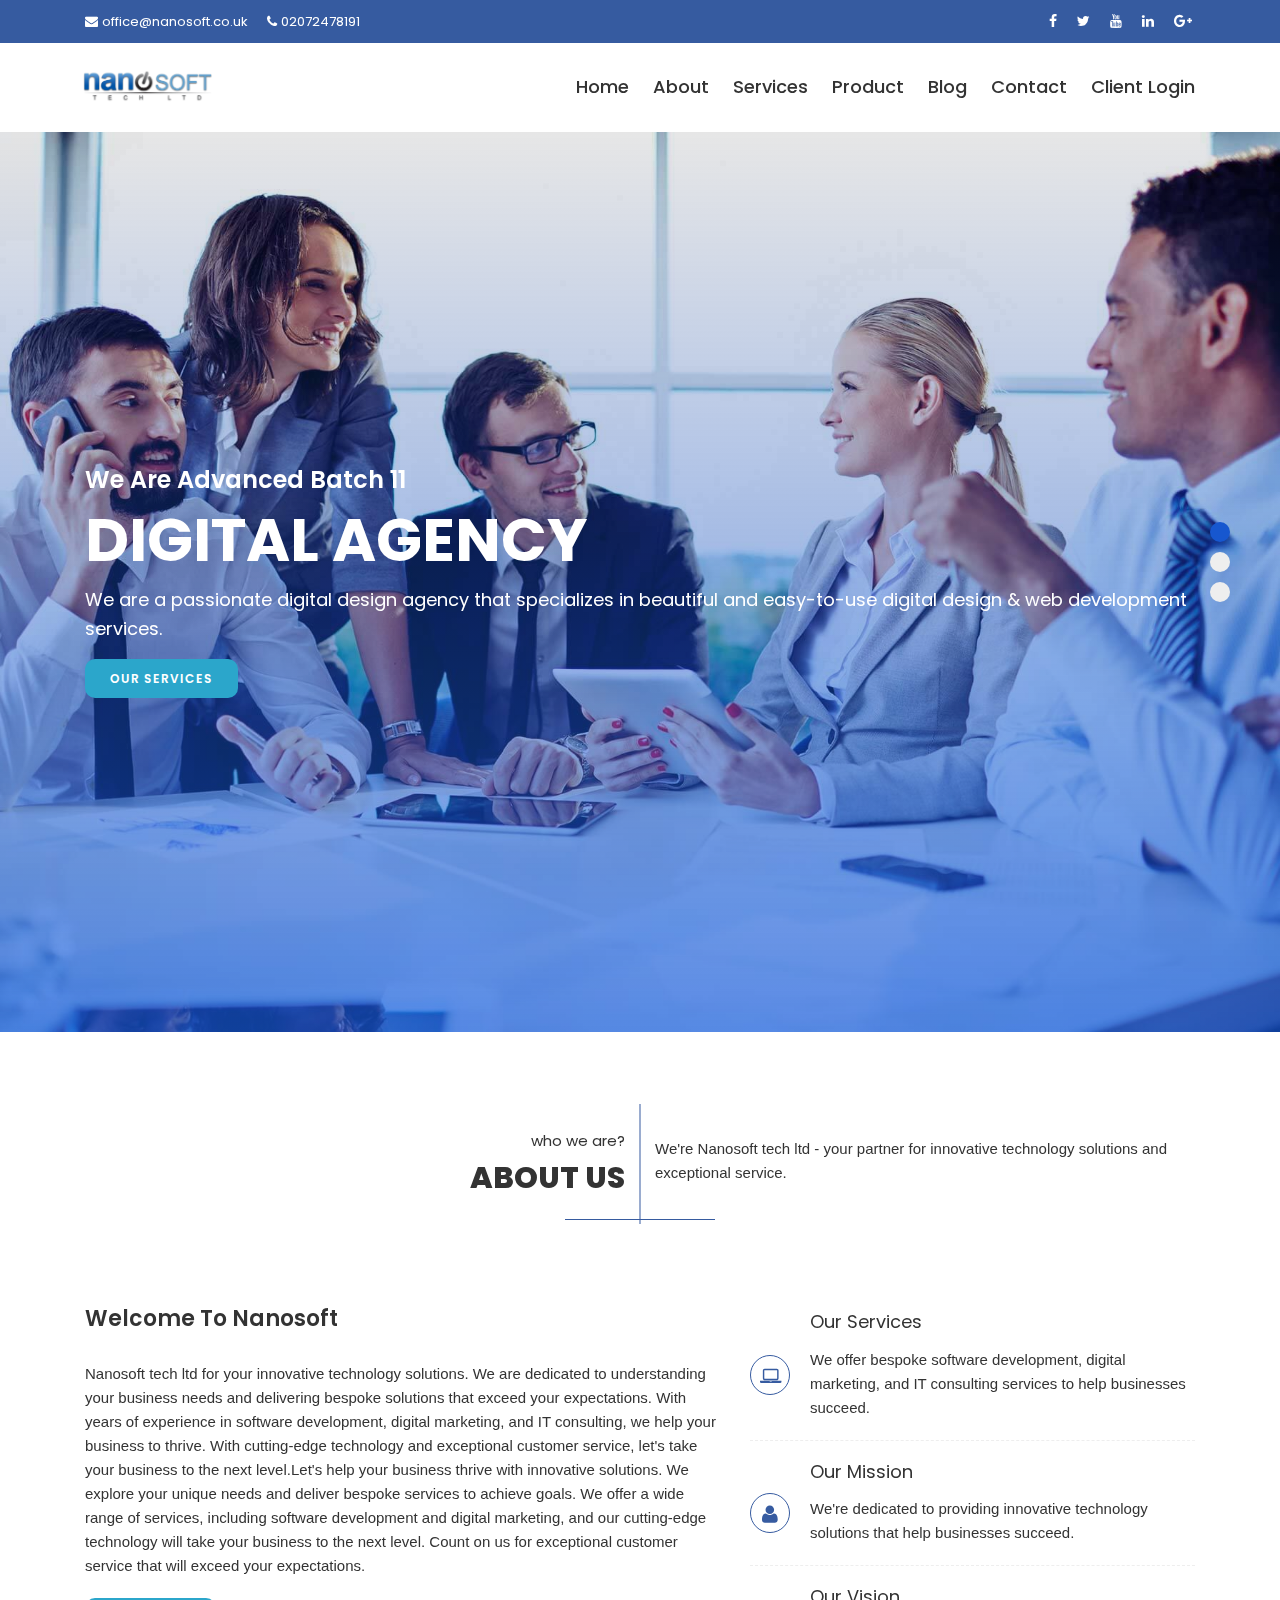
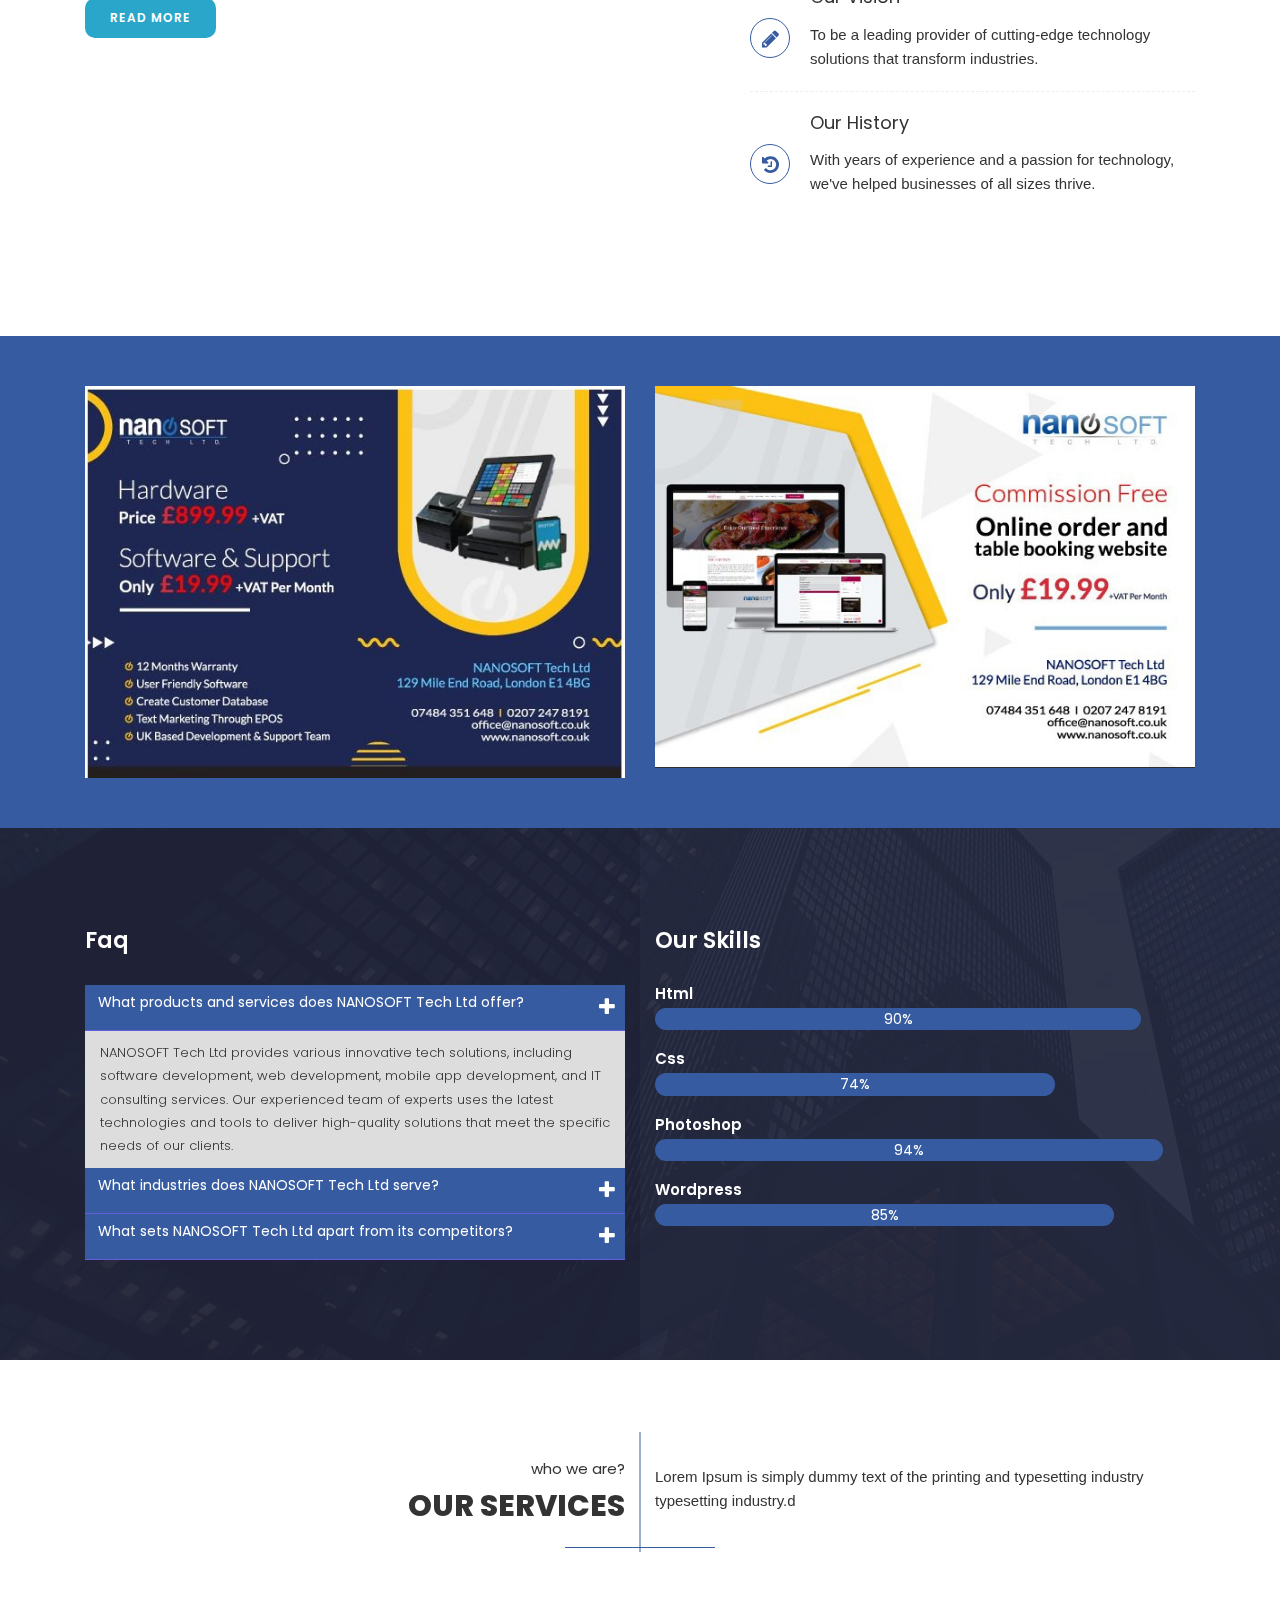
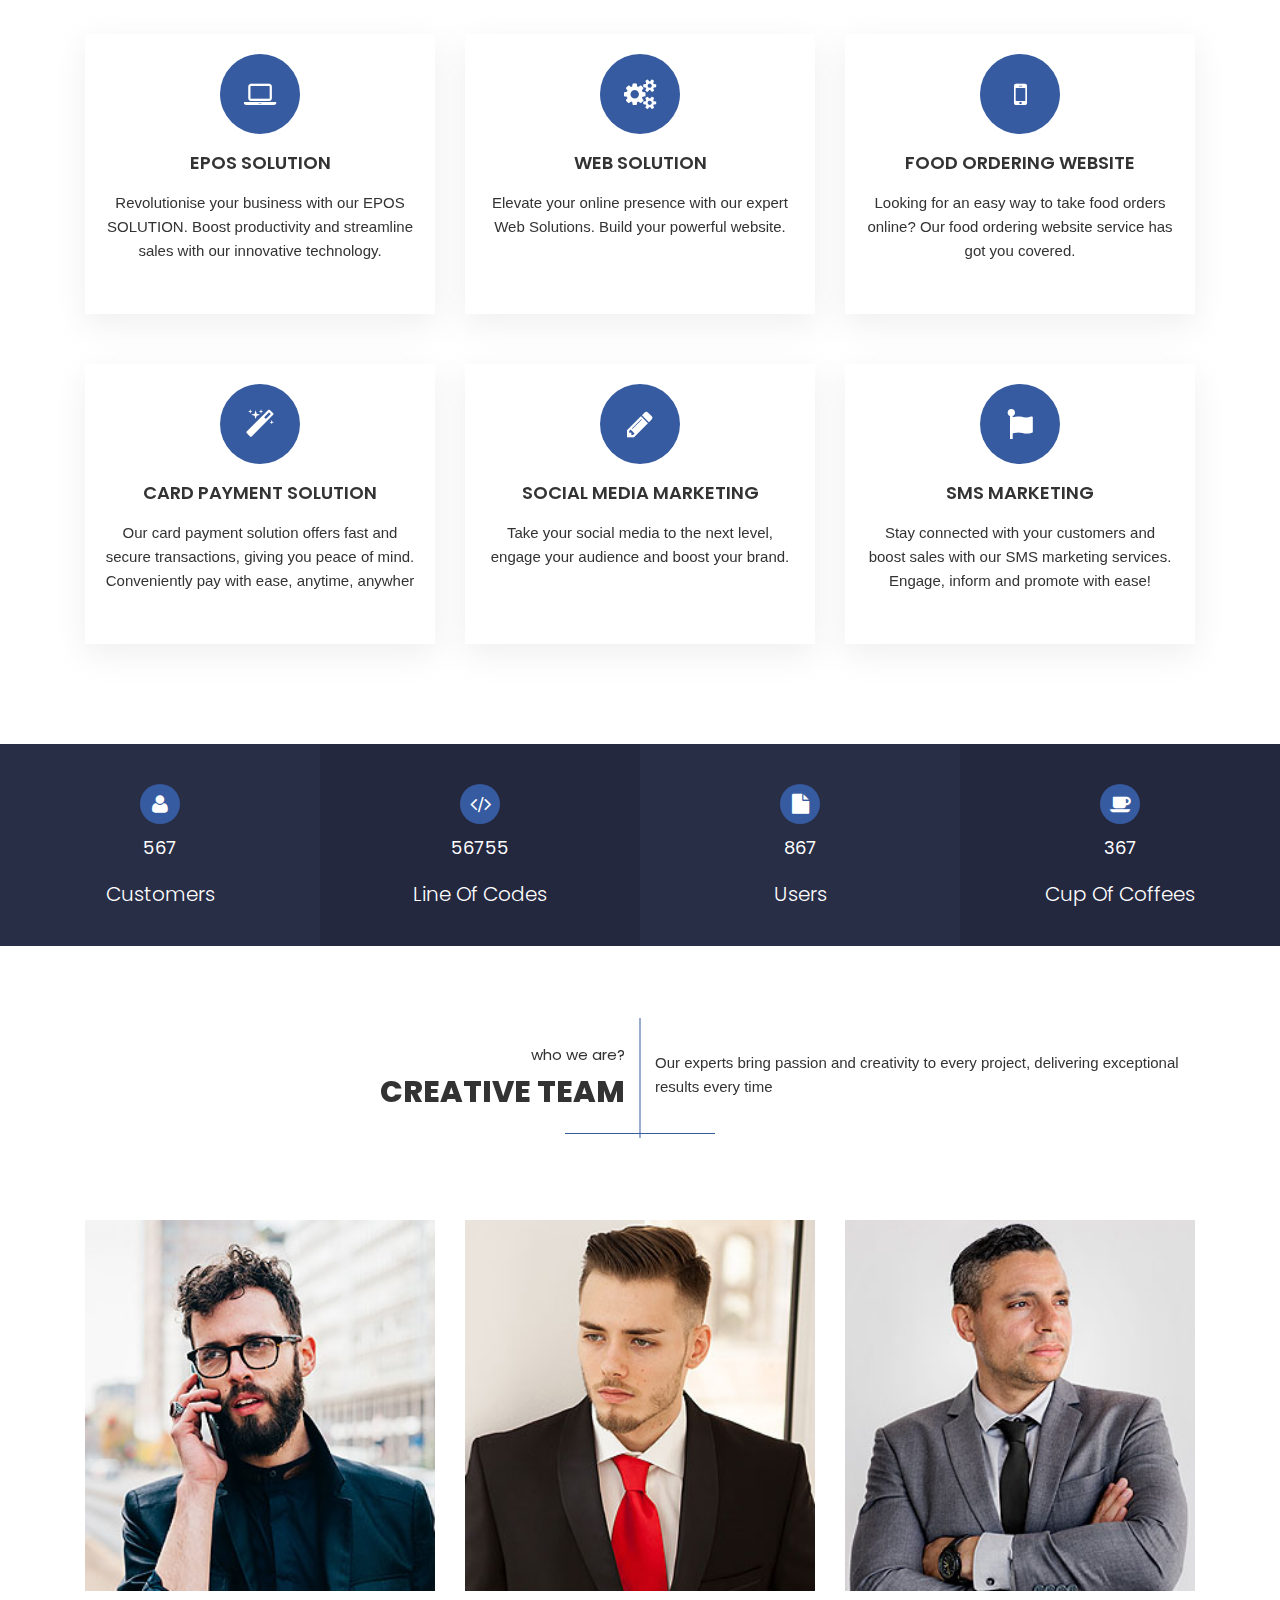
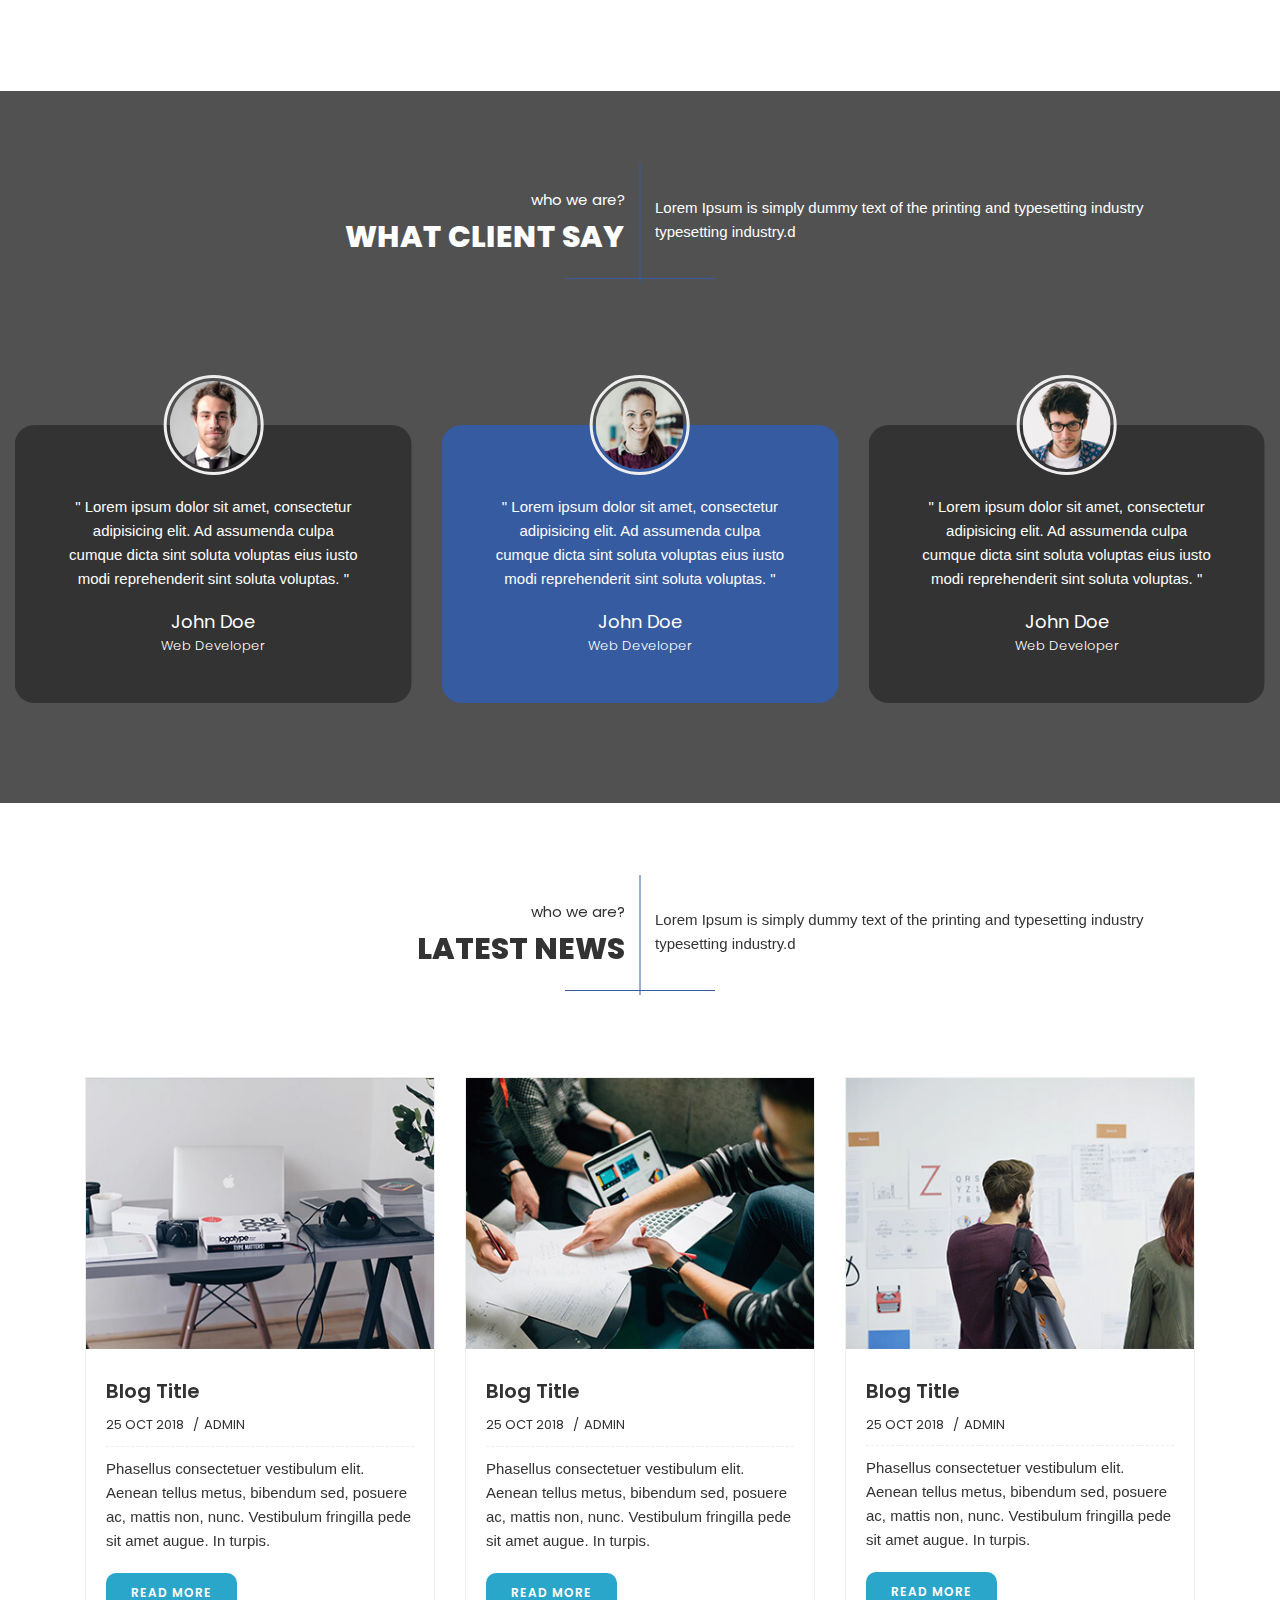
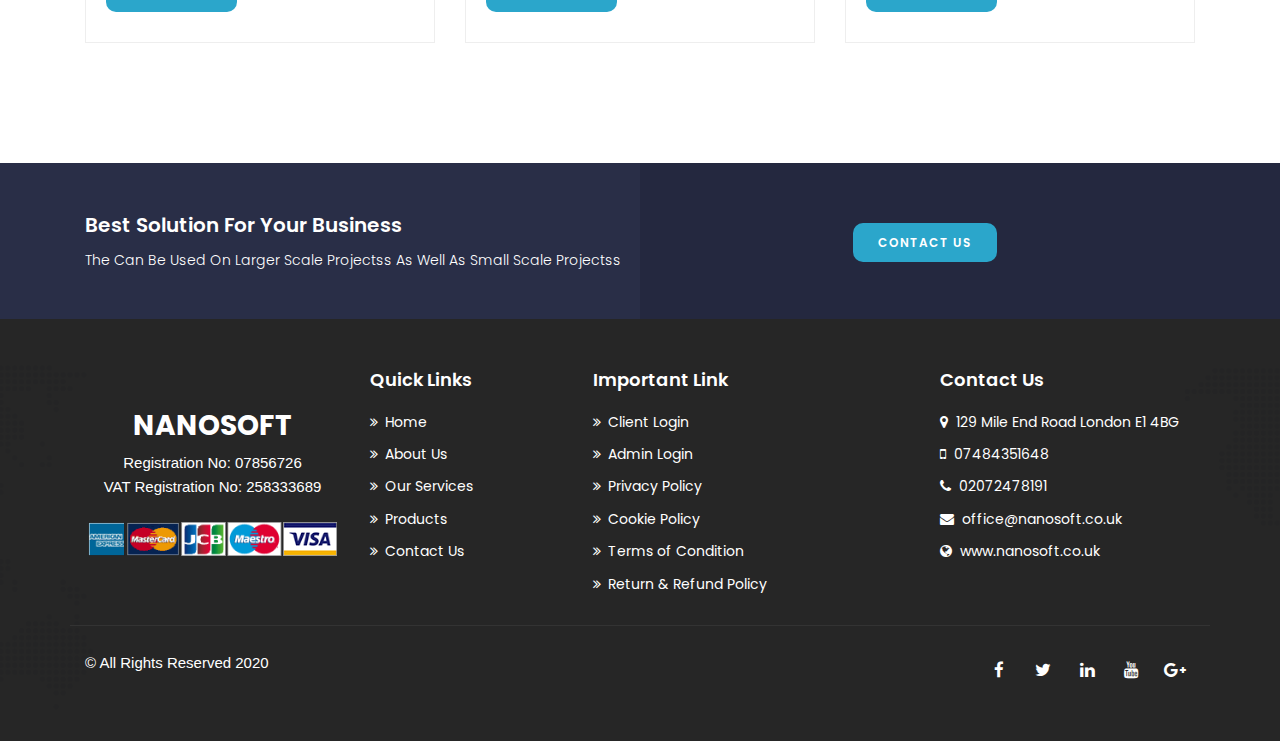
==== index.html @ d4ccf314 "last-update" ====
<!DOCTYPE html>
<html lang="en">

<head>
   <meta charset="utf-8">
   <meta http-equiv="X-UA-Compatible" content="IE=edge">
   <meta name="viewport" content="width=device-width, initial-scale=1">
   <!-- Title -->
   <title>Nanosoft | Onepage Multipurpose Website</title>
   <!-- Font Google -->
   <link href="https://fonts.googleapis.com/css?family=Poppins:300,400,500,600,700" rel="stylesheet">
   <!-- Bootstrap Css -->
   <link href="assets/css/bootstrap.min.css" rel="stylesheet">
   <!-- Font Awesome Css -->
   <link href="assets/css/font-awesome.min.css" rel="stylesheet">
   <!-- Magnific Popup Css -->
   <link href="assets/css/magnific-popup.css" rel="stylesheet">
   <!-- Owl Carousel Css -->
   <link href="assets/css/owl.carousel.css" rel="stylesheet">
   <!-- Main Css -->
   <link href="assets/css/style.css" rel="stylesheet">
   <!-- Responsive Css -->
   <link href="assets/css/responsive.css" rel="stylesheet">
</head>

<body>
   <section class="header-top">
      <div class="container">
         <div class="row">
            <div class="col-md-6 col-sm-12">
               <div class="header-left">
                  <a href="mailto:office@nanosoft.co.uk"><i class="fa fa-envelope pr-1"></i>office@nanosoft.co.uk</a>
                  <a href="tel:02072478191"><i class="fa fa-phone pr-1"></i>02072478191</a>
               </div>
            </div>
            <div class="col-md-6 col-sm-12 text-right">
               <div class="header-social">
                  <a href="https://www.facebook.com/NanosoftTechLtd"><i class="fa fa-facebook"></i></a>
                  <a href="https://twitter.com/NanosoftTechLtd"><i class="fa fa-twitter"></i></a>
                  <a href=""><i class="fa fa-youtube"></i></a>
                  <a href=""><i class="fa fa-linkedin"></i></a>
                  <a
                     href="https://www.google.com/search?gs_ssp=eJzj4tVP1zc0TM6NL7SwqMg2YLRSNagwsTA3M0xOTrI0SDM0tzQ2tjKoMDVLSzRINU8xSDU2NEozTPQSzEvMyy_OTytRKElNzlDIKUkBAPihFcQ&q=nanosoft+tech+ltd&rlz=1C1VDKB_enGB1026GB1026&oq=nanosoft+tecj&aqs=chrome.1.69i57j46i13i175i199i512j0i13i512j46i13i175i199i512j0i13i512l4j46i13i175i199i512.3255j0j7&sourceid=chrome&ie=UTF-8"><i
                        class="fa fa-google-plus"></i></a>
               </div>
            </div>
         </div>
      </div>
   </section>
   <!-- Header Area Start -->
   <header class="header header-fixed">
      <div class="container">
         <div class="row">
            <div class="col-xl-12">
               <nav class="navbar navbar-expand-md navbar-light">
                  <a class="navbar-brand" href="#"><img class="logo" src="assets/img/Logo.png" alt="" /></a>
                  <button class="navbar-toggler" type="button" data-toggle="collapse" data-target="#navbarNav"
                     aria-controls="navbarNav" aria-expanded="false" aria-label="Toggle navigation">
                     <span class="navbar-toggler-icon"></span>
                  </button>
                  <div class="collapse navbar-collapse ml-auto mainmenu" id="navbarNav">
                     <ul class="navbar-nav ml-auto">
                        <li><a class="navItem" href="index.html">Home</a></li>
                        <li><a class="navItem" href="about.html">About</a></li>
                        <li><a class="navItem" href="services.html">Services</a></li>
                        <li><a class="navItem" href="product.html">Product</a></li>
                        <li><a class="navItem" href="blog.html">Blog</a></li>
                        <li><a class="navItem" href="contact.html">Contact</a></li>
                        <li><a class="navItem" href="https://www.nanosoft.co.uk/client_home.aspx">Client Login</a></li>
                     </ul>
                  </div>
               </nav>
            </div>
         </div>
      </div>
   </header>
   <!-- Header Area Start -->
   <!-- Slider Area Start -->
   <section class="slider-area" id="home">
      <div class="slider owl-carousel">
         <div class="single-slide" style="background-image:url('assets/img/slider/slide-2.jpg')">
            <div class="container">
               <div class="row">
                  <div class="col-xl-12">
                     <div class="slide-table">
                        <div class="slide-tablecell">
                           <h4>We Are Advanced Batch 11</h4>
                           <h2>Digital Agency</h2>
                           <span> We are a passionate digital design agency that specializes in beautiful and
                              easy-to-use digital design & web development services.</span>
                           <a id="slideBtn" href="services.html" class="box-btn">Our Services <i
                                 class="fa fa-angle-double-right"></i></a>
                        </div>
                     </div>
                  </div>
               </div>
            </div>
         </div>
         <div class="single-slide" style="background-image:url('assets/img/slider/slide-1.jpg')">
            <div class="container">
               <div class="row">
                  <div class="col-xl-12">
                     <div class="slide-table">
                        <div class="slide-tablecell">
                           <h4>We Are Nanosoft</h4>
                           <h2>Modern Agency</h2>
                           <span>We are a passionate digital design agency that specializes in beautiful and easy-to-use
                              digital design & web development services.</span>
                           <a id="slideBtn" href="contact.html" class="box-btn">contact us <i
                                 class="fa fa-angle-double-right"></i></a>
                        </div>
                     </div>
                  </div>
               </div>
            </div>
         </div>
         <div class="single-slide" style="background-image:url('assets/img/slider/slide-3.jpg')">
            <div class="container">
               <div class="row">
                  <div class="col-xl-12">
                     <div class="slide-table">
                        <div class="slide-tablecell">
                           <h4>
                              We Are Nanosoft</h4>
                           <h2>Creative Agency</h2>
                           <span>We are a passionate digital design agency that specializes in beautiful and easy-to-use
                              digital design & web development services.</span>
                           <a id="slideBtn" href="https://www.nanosoft.co.uk/clientlogin.aspx" class="box-btn">Client
                              Login <i class="fa fa-angle-double-right"></i></a>
                        </div>
                     </div>
                  </div>
               </div>
            </div>
         </div>
      </div>
   </section>
   <!-- Slider Area Start -->
   <!-- About Area Start -->
   <section class="about-area pt-100 pb-100" id="about">
      <div class="container">
         <div class="row section-title">
            <div class="col-md-6 text-right">
               <h3><span>who we are?</span> about us</h3>
            </div>
            <div class="col-md-6">
               <p>
                  We're Nanosoft tech ltd - your partner for innovative technology solutions and exceptional service.
               </p>
            </div>
         </div>
         <div class="row">
            <div class="col-md-7">
               <div class="about">
                  <div class="page-title">
                     <h4>Welcome To Nanosoft</h4>
                  </div>
                  <p>Nanosoft tech ltd for your innovative technology solutions. We are dedicated to understanding your
                     business needs and delivering bespoke solutions that exceed your expectations. With years of
                     experience in software development, digital marketing, and IT consulting, we help your business to
                     thrive. With cutting-edge technology and exceptional customer service, let's take your business to
                     the next level.Let's help your business thrive with innovative solutions. We explore your unique
                     needs and deliver bespoke services to achieve goals. We offer a wide range of services, including
                     software development and digital marketing, and our cutting-edge technology will take your business
                     to the next level. Count on us for exceptional customer service that will exceed your expectations.
                  </p>
                  <a href="#" class="box-btn">read more <i class="fa fa-angle-double-right"></i></a>
               </div>
            </div>
            <div class="col-md-5">
               <div class="single_about">
                  <i class="fa fa-laptop"></i>
                  <h4>
                     Our Services
                  </h4>
                  <p>We offer bespoke software development, digital marketing, and IT consulting services to help
                     businesses succeed. </p>
               </div>
               <div class="single_about">
                  <i class="fa fa-user"></i>
                  <h4>Our Mission</h4>
                  <p>We're dedicated to providing innovative technology solutions that help businesses succeed. </p>
               </div>
               <div class="single_about">
                  <i class="fa fa-pencil"></i>
                  <h4>Our Vision</h4>
                  <p>To be a leading provider of cutting-edge technology solutions that transform industries. </p>
               </div>

               <div class="single_about">
                  <i class="fa fa-history"></i>
                  <h4>Our History</h4>
                  <p>With years of experience and a passion for technology, we've helped businesses of all sizes thrive.
                  </p>
               </div>
            </div>
         </div>
      </div>
   </section>
   <!-- About Area End -->



   <!-- banner section start here -->


   <section class="offerSecton">
      <div class="container">
         <div class="row offer">
            <div class="col-sm-12 col-md-6 col-lg-6">
               <img src="./assets/img/offer1.jpg" alt="offer">
            </div>

            <div class="col-sm-12 col-md-6 col-lg-6">
               <img src="./assets/img/offer2.jpg" alt="offer">
            </div>
         </div>
      </div>
   </section>


   <!-- banner section end here -->






   <!-- Choose Area End -->
   <section class="choose">
      <div class="container">
         <div class="row pt-100 pb-100">
            <div class="col-md-6">
               <div class="faq">
                  <div class="page-title">
                     <h4>faq</h4>
                  </div>
                  <div class="accordion" id="accordionExample">
                     <div class="card">
                        <div class="card-header" id="headingOne">
                           <h5 class="mb-0">
                              <button class="btn btn-link" type="button" data-toggle="collapse"
                                 data-target="#collapseOne" aria-expanded="true" aria-controls="collapseOne">
                                 What products and services does NANOSOFT Tech Ltd offer?
                              </button>
                              <i class="fa fa-plus"></i>
                           </h5>
                        </div>
                        <div id="collapseOne" class="collapse show" aria-labelledby="headingOne"
                           data-parent="#accordionExample">
                           <div class="card-body">
                              NANOSOFT Tech Ltd provides various innovative tech solutions, including software
                              development, web development, mobile app development, and IT consulting services. Our
                              experienced team of experts uses the latest technologies and tools to deliver high-quality
                              solutions that meet the specific needs of our clients.
                           </div>
                        </div>
                     </div>
                     <div class="card">
                        <div class="card-header" id="headingTwo">
                           <h5 class="mb-0">
                              <button class="btn btn-link collapsed" type="button" data-toggle="collapse"
                                 data-target="#collapseTwo" aria-expanded="false" aria-controls="collapseTwo">
                                 What industries does NANOSOFT Tech Ltd serve?
                              </button>
                              <i class="fa fa-plus"></i>
                           </h5>
                        </div>
                        <div id="collapseTwo" class="collapse" aria-labelledby="headingTwo"
                           data-parent="#accordionExample">
                           <div class="card-body">
                              NANOSOFT Tech Ltd works with clients in various industries, including healthcare, finance,
                              education, retail, and more. We have extensive experience working with businesses of all
                              sizes, from startups to large enterprises. Our solutions are tailored to meet each
                              industry's unique needs.
                           </div>
                        </div>
                     </div>

                     <div class="card">
                        <div class="card-header" id="headingThree">
                           <h5 class="mb-0">
                              <button class="btn btn-link collapsed" type="button" data-toggle="collapse"
                                 data-target="#collapseThree" aria-expanded="false" aria-controls="collapseThree">
                                 What sets NANOSOFT Tech Ltd apart from its competitors?
                              </button>
                              <i class="fa fa-plus"></i>
                           </h5>
                        </div>
                        <div id="collapseThree" class="collapse" aria-labelledby="headingThree"
                           data-parent="#accordionExample">
                           <div class="card-body">
                              NANOSOFT Tech Ltd is committed to delivering top-quality solutions that exceed our
                              client's expectations. Our team of experts has extensive experience and knowledge of the
                              latest technologies and tools, allowing us to provide innovative and effective solutions.
                              We also prioritise communication and collaboration with our clients, ensuring their needs
                              are always met.
                           </div>
                        </div>
                     </div>
                  </div>
               </div>
            </div>
            <div class="col-md-6">
               <div class="skills">
                  <div class="page-title">
                     <h4>our skills</h4>
                  </div>
                  <div class="single-skill">
                     <h4>html</h4>
                     <div class="progress-bar" role="progressbar" style="width: 90%;" aria-valuenow="25"
                        aria-valuemin="0" aria-valuemax="100">90%</div>
                  </div>
                  <div class="single-skill">
                     <h4>css</h4>
                     <div class="progress-bar" role="progressbar" style="width: 74%;" aria-valuenow="25"
                        aria-valuemin="0" aria-valuemax="100">74%</div>
                  </div>
                  <div class="single-skill">
                     <h4>photoshop</h4>
                     <div class="progress-bar" role="progressbar" style="width: 94%;" aria-valuenow="25"
                        aria-valuemin="0" aria-valuemax="100">94%</div>
                  </div>
                  <div class="single-skill">
                     <h4>wordpress</h4>
                     <div class="progress-bar" role="progressbar" style="width: 85%;" aria-valuenow="85"
                        aria-valuemin="0" aria-valuemax="100">85%</div>
                  </div>
               </div>
            </div>
         </div>
      </div>
   </section>
   <!-- Choose Area End -->
   <!-- Services Area Start -->
   <section class="services-area pt-100 pb-50" id="services">
      <div class="container">
         <div class="row section-title">
            <div class="col-md-6 text-right">
               <h3><span>who we are?</span> our services</h3>
            </div>
            <div class="col-md-6">
               <p>Lorem Ipsum is simply dummy text of the printing and typesetting industry typesetting industry.d </p>
            </div>
         </div>
         <div class="row">
            <div class="col-lg-4 col-md-6">
               <!-- Single Service -->
               <div class="single-service">
                  <i class="fa fa-laptop"></i>
                  <h4>EPOS Solution</h4>
                  <p>
                     Revolutionise your business with our EPOS SOLUTION. Boost productivity and streamline sales with
                     our innovative technology. </p>
               </div>
            </div>
            <div class="col-lg-4 col-md-6">
               <!-- Single Service -->
               <div class="single-service">
                  <i class="fa fa-gears"></i>
                  <h4>Web Solution</h4>
                  <p>Elevate your online presence with our expert Web Solutions. Build your powerful website. </p>
               </div>
            </div>
            <div class="col-lg-4 col-md-6">
               <!-- Single Service -->
               <div class="single-service">
                  <i class="fa fa-mobile"></i>
                  <h4>Food Ordering Website</h4>
                  <p>Looking for an easy way to take food orders online? Our food ordering website service has got you
                     covered. </p>
               </div>
            </div>
            <div class="col-lg-4 col-md-6">
               <!-- Single Service -->
               <div class="single-service">
                  <i class="fa fa-magic"></i>
                  <h4>Card Payment Solution</h4>
                  <p>Our card payment solution offers fast and secure transactions, giving you peace of mind.
                     Conveniently pay with ease, anytime, anywher </p>
               </div>
            </div>
            <div class="col-lg-4 col-md-6">
               <!-- Single Service -->
               <div class="single-service">
                  <i class="fa fa-pencil"></i>
                  <h4>Social Media Marketing</h4>
                  <p>Take your social media to the next level, engage your audience and boost your brand. </p>
               </div>
            </div>
            <di class="col-lg-4 col-md-6">
               <!-- Single Service -->
               <div class="single-service">
                  <i class="fa fa-fa fa-lightbulb-o"></i>
                  <h4>SMS Marketing</h4>
                  <p>Stay connected with your customers and boost sales with our SMS marketing services. Engage, inform
                     and promote with ease! </p>
               </div>
         </div>
      </div>
      </div>
   </section>
   <!-- Services Area End -->

   <!-- Counter Area End -->
   <section class="counter-area">
      <div class="container-fluid">
         <div class="row">
            <div class="col-md-3">
               <div class="single-counter">
                  <div>
                     <i class="fa fa-user"></i>
                     <span class="counter">567</span>
                  </div>
                  <h4>customers</h4>
               </div>
            </div>

            <div class="col-md-3">
               <div class="single-counter">
                  <div>
                     <i class="fa fa-code"></i>
                     <span class="counter">56755</span>
                  </div>
                  <h4>line of codes</h4>
               </div>
            </div>

            <div class="col-md-3">
               <div class="single-counter">
                  <div>
                     <i class="fa fa-file"></i>
                     <span class="counter">867</span>
                  </div>
                  <h4>users</h4>
               </div>
            </div>

            <div class="col-md-3">
               <div class="single-counter">
                  <div>
                     <i class="fa fa-coffee"></i>
                     <span class="counter">367</span>
                  </div>
                  <h4>cup of coffees</h4>
               </div>
            </div>



         </div>
      </div>
   </section>
   <!-- Counter Area End -->
   <!-- Team Area Start -->
   <section class="team-area pb-100 pt-100" id="team">
      <div class="container">
         <div class="row section-title">
            <div class="col-md-6 text-right">
               <h3><span>who we are?</span> creative team</h3>
            </div>
            <div class="col-md-6">
               <p>Our experts bring passion and creativity to every project, delivering exceptional results every time
               </p>
            </div>
         </div>
         <div class="row">
            <div class="col-md-4">
               <div class="single-team">
                  <img src="assets/img/team/1.jpg" alt="" />
                  <div class="team-hover">
                     <div class="team-content">
                        <h4>john doe <span>web developer</span></h4>
                        <ul>
                           <li><a href="#"><i class="fa fa-facebook"></i></a></li>
                           <li><a href="#"><i class="fa fa-twitter"></i></a></li>
                           <li><a href="#"><i class="fa fa-linkedin"></i></a></li>
                           <li><a href="#"><i class="fa fa-google-plus"></i></a></li>
                        </ul>
                     </div>
                  </div>
               </div>
            </div>
            <div class="col-md-4">
               <div class="single-team">
                  <img src="assets/img/team/2.jpg" alt="" />
                  <div class="team-hover">
                     <div class="team-content">
                        <h4>john doe <span>web developer</span></h4>
                        <ul>
                           <li><a href="#"><i class="fa fa-facebook"></i></a></li>
                           <li><a href="#"><i class="fa fa-twitter"></i></a></li>
                           <li><a href="#"><i class="fa fa-linkedin"></i></a></li>
                           <li><a href="#"><i class="fa fa-google-plus"></i></a></li>
                        </ul>
                     </div>
                  </div>
               </div>
            </div>
            <div class="col-md-4">
               <div class="single-team">
                  <img src="assets/img/team/3.jpg" alt="" />
                  <div class="team-hover">
                     <div class="team-content">
                        <h4>john doe <span>web developer</span></h4>
                        <ul>
                           <li><a href="#"><i class="fa fa-facebook"></i></a></li>
                           <li><a href="#"><i class="fa fa-twitter"></i></a></li>
                           <li><a href="#"><i class="fa fa-linkedin"></i></a></li>
                           <li><a href="#"><i class="fa fa-google-plus"></i></a></li>
                        </ul>
                     </div>
                  </div>
               </div>
            </div>
         </div>
      </div>
   </section>
   <!-- Team Area End -->

   <!-- Testimonials Area Start -->
   <section class="testimonial-area pb-100 pt-100" id="testimonials">
      <div class="container">
         <div class="row section-title white-section">
            <div class="col-md-6 text-right">
               <h3><span>who we are?</span> what client say</h3>
            </div>
            <div class="col-md-6">
               <p>Lorem Ipsum is simply dummy text of the printing and typesetting industry typesetting industry.d </p>
            </div>
         </div>
      </div>
      <div class="container-fluid">
         <div class="row">
            <div class="col-md-12">
               <div class="testimonials owl-carousel">
                  <div class="single-testimonial">
                     <div class="testi-img">
                        <img src="assets/img/testimonials/03.png" alt="" />
                     </div>
                     <p>" Lorem ipsum dolor sit amet, consectetur adipisicing elit. Ad assumenda culpa cumque dicta sint
                        soluta voluptas eius iusto modi reprehenderit sint soluta voluptas. "</p>
                     <h4>john doe <span>web developer</span></h4>
                  </div>
                  <div class="single-testimonial">
                     <div class="testi-img">
                        <img src="assets/img/testimonials/01.png" alt="" />
                     </div>
                     <p>" Lorem ipsum dolor sit amet, consectetur adipisicing elit. Ad assumenda culpa cumque dicta sint
                        soluta voluptas eius iusto modi reprehenderit sint soluta voluptas. "</p>
                     <h4>john doe <span>web developer</span></h4>
                  </div>
                  <div class="single-testimonial">
                     <div class="testi-img">
                        <img src="assets/img/testimonials/04.png" alt="" />
                     </div>
                     <p>" Lorem ipsum dolor sit amet, consectetur adipisicing elit. Ad assumenda culpa cumque dicta sint
                        soluta voluptas eius iusto modi reprehenderit sint soluta voluptas. "</p>
                     <h4>john doe <span>web developer</span></h4>
                  </div>
                  <div class="single-testimonial">
                     <div class="testi-img">
                        <img src="assets/img/testimonials/02.png" alt="" />
                     </div>
                     <p>" Lorem ipsum dolor sit amet, consectetur adipisicing elit. Ad assumenda culpa cumque dicta sint
                        soluta voluptas eius iusto modi reprehenderit sint soluta voluptas. "</p>
                     <h4>john doe <span>web developer</span></h4>
                  </div>
               </div>
            </div>
         </div>
      </div>
   </section>
   <!-- Testimonilas Area End -->
   <!-- Latest News Area Start -->
   <section class="blog-area pb-100 pt-100" id="blog">
      <div class="container">
         <div class="row section-title">
            <div class="col-md-6 text-right">
               <h3><span>who we are?</span> latest news</h3>
            </div>
            <div class="col-md-6">
               <p>Lorem Ipsum is simply dummy text of the printing and typesetting industry typesetting industry.d </p>
            </div>
         </div>
         <div class="row">
            <div class="col-md-4">
               <div class="single-blog">
                  <img src="assets/img/blog/blog1.jpg" alt="" />
                  <div class="post-content">
                     <div class="post-title">
                        <h4><a href="#">blog title</a></h4>
                     </div>
                     <div class="pots-meta">
                        <ul>
                           <li><a href="#">25 oct 2018</a></li>
                           <li><a href="#">admin</a></li>
                        </ul>
                     </div>
                     <p>Phasellus consectetuer vestibulum elit. Aenean tellus metus, bibendum sed, posuere ac, mattis
                        non, nunc. Vestibulum fringilla pede sit amet augue. In turpis.</p>
                     <a href="#" class="box-btn">read more <i class="fa fa-angle-double-right"></i></a>
                  </div>
               </div>
            </div>
            <div class="col-md-4">
               <div class="single-blog">
                  <img src="assets/img/blog/blog2.jpg" alt="" />
                  <div class="post-content">
                     <div class="post-title">
                        <h4><a href="#">blog title</a></h4>
                     </div>
                     <div class="pots-meta">
                        <ul>
                           <li><a href="#">25 oct 2018</a></li>
                           <li><a href="#">admin</a></li>
                        </ul>
                     </div>
                     <p>Phasellus consectetuer vestibulum elit. Aenean tellus metus, bibendum sed, posuere ac, mattis
                        non, nunc. Vestibulum fringilla pede sit amet augue. In turpis.</p>
                     <a href="#" class="box-btn">read more <i class="fa fa-angle-double-right"></i></a>
                  </div>
               </div>
            </div>
            <div class="col-md-4">
               <div class="single-blog">
                  <img src="assets/img/blog/blog3.jpg" alt="" />
                  <div class="post-content">
                     <div class="post-title">
                        <h4><a href="#">blog title</a></h4>
                     </div>
                     <div class="pots-meta">
                        <ul>
                           <li><a href="#">25 oct 2018</a></li>
                           <li><a href="#">admin</a></li>
                        </ul>
                     </div>
                     <p>Phasellus consectetuer vestibulum elit. Aenean tellus metus, bibendum sed, posuere ac, mattis
                        non, nunc. Vestibulum fringilla pede sit amet augue. In turpis.</p>
                     <a href="#" class="box-btn">read more <i class="fa fa-angle-double-right"></i></a>
                  </div>
               </div>
            </div>
         </div>
      </div>
   </section>
   <!-- Latest News Area End -->

   <section class="cta">
      <div class="container">
         <div class="row">
            <div class="col-md-6">
               <h4>best solution for your business <span>the can be used on larger scale projectss as well as small
                     scale projectss</span></h4>
            </div>
            <div class="col-md-6 text-center">
               <a href="#" class="box-btn">contact us <i class="fa fa-angle-double-right"></i></a>
            </div>
         </div>
      </div>
   </section>
   <!-- CTA Area End -->
   <!-- Footer Area End -->
   <footer class="footer-area pt-50 pb-50">
      <div class="container">
         <div class="row">
            <div class="col-lg-3 col-md-6">
               <div class="single-footer footer-logo">
                  <div>
                     <h3 class="m-0 p-0">Nanosoft</h3>
                     <p class="pt-2">Registration No: 07856726</p>
                     <p>VAT Registration No: 258333689</p>
                  </div>
                  <img class="w-100 pb-3 card_sigg" src="./assets/img/card_sign.png" alt="card_sigg">
               </div>
            </div>
            <div class="col-lg-2 col-md-6">
               <div class="single-footer">
                  <h4>quick links</h4>
                  <ul>
                     <li><a href="index.html">Home</a></li>
                     <li><a href="about.html">About Us</a></li>
                     <li><a href="services.html">Our Services</a></li>
                     <li><a href="product.html">Products</a></li>
                     <li><a href="contact.html">Contact Us</a></li>
                  </ul>
               </div>
            </div>
            <div class="col-lg-4 col-md-6 pl-5">
               <div class="single-footer">
                  <h4>Important Link</h4>
                  <ul>
                     <li><a href="https://www.nanosoft.co.uk/client_home.aspx">Client Login</a></li>
                     <li><a href="https://www.nanosoft.co.uk/admin.aspx">Admin Login</a></li>
                     <li><a href="PrivacyPolicy.html">Privacy Policy</a></li>
                     <li><a href="cookis.html">Cookie Policy</a></li>
                     <li><a href="TermsofCondition.html">Terms of Condition</a></li>
                     <li><a href="Returnpolicy.html">Return & Refund Policy</a></li>

                  </ul>
               </div>
            </div>
            <div class="col-lg-3 col-md-6">
               <div class="single-footer contact-box">
                  <h4>Contact Us</h4>
                  <ul>
                     <li><a
                           href="https://www.google.com/maps/place/Nanosoft+Tech+Ltd/@51.5214724,-0.0498033,19z/data=!3m2!4b1!5s0x48761cd667aa9643:0x8dac1474ed07ff58!4m6!3m5!1s0x48761ccb90f17933:0x56fa0e7d0e312f1a!8m2!3d51.5214724!4d-0.0492561!16s%2Fg%2F11cm_q88xk"><i
                              class="fa fa-map-marker"></i>129 Mile End Road
                           London E1 4BG
                        </a></li>
                     <li><a href="tel:07484351648"><i class="fa fa-mobile"></i>07484351648</a></li>
                     <li><a href="tel:02072478191"><i class="fa fa-phone"></i>02072478191</a></li>
                     <li><a href="mailto:office@nanosoft.co.uk"><i class="fa fa-envelope"></i>office@nanosoft.co.uk</a>
                     </li>
                     <li><a href="https://www.nanosoft.co.uk/"><i class="fa fa-globe"></i>www.nanosoft.co.uk</a>
                     </li>
                  </ul>
               </div>
            </div>
         </div>
         <div class="row copyright">
            <div class="col-md-6">
               <p>&copy; All Rights Reserved 2020</p>
            </div>
            <div class="col-md-6 text-right">
               <ul>
                  <li><a href="https://www.facebook.com/NanosoftTechLtd"><i class="fa fa-facebook"></i></a></li>
                  <li><a href="https://twitter.com/NanosoftTechLtd"><i class="fa fa-twitter"></i></a></li>
                  <li><a href="#"><i class="fa fa-linkedin"></i></a></li>
                  <li><a href="#"><i class="fa fa-youtube"></i></a></li>
                  <li><a
                        href=" https://www.google.com/search?gs_ssp=eJzj4tVP1zc0TM6NL7SwqMg2YLRSNagwsTA3M0xOTrI0SDM0tzQ2tjKoMDVLSzRINU8xSDU2NEozTPQSzEvMyy_OTytRKElNzlDIKUkBAPihFcQ&q=nanosoft+tech+ltd&rlz=1C1VDKB_enGB1026GB1026&oq=nanosoft+tecj&aqs=chrome.1.69i57j46i13i175i199i512j0i13i512j46i13i175i199i512j0i13i512l4j46i13i175i199i512.3255j0j7&sourceid=chrome&ie=UTF-8"><i
                           class="fa fa-google-plus"></i></a></li>
               </ul>
            </div>
         </div>
      </div>
   </footer>
   <!-- Footer Area End -->
   <!-- Main JS -->
   <script src="assets/js/jquery.min.js"></script>
   <!-- Popper JS -->
   <script src="assets/js/popper.min.js"></script>
   <!-- Bootstrap JS -->
   <script src="assets/js/bootstrap.min.js"></script>
   <!-- Owl Carousel JS -->
   <script src="assets/js/owl.carousel.min.js"></script>
   <!-- Manific Popup JS -->
   <script src="assets/js/jquery.magnific-popup.min.js"></script>
   <!-- One Page Nav JS -->
   <script src="assets/js/onepagenav.js"></script>
   <!-- Isotope JS -->
   <script src="assets/js/isotope.min.js"></script>
   <!-- Imageload JS -->
   <script src="assets/js/imageloaded.min.js"></script>
   <!-- Counter JS -->
   <script src="assets/js/jquery.counterup.min.js"></script>
   <!-- Waypoint JS -->
   <script src="assets/js/waypoint.min.js"></script>
   <!-- Main JS -->
   <script src="assets/js/main.js"></script>
</body>

</html>
---- assets/css/style.css ----
/* 
Template Name: Halim - Multipurpose Personal Portfolio HTML Template
Author: Abdullah Nahian
Version: 1.0
*/


/* Table of contents
====================

0. Base Css
1. Preloader
2. Section Title
3. Header Area
4. Slider Area
5. About Area
6. Skills Area
7. Services Area
8. CTA Area
9. Projects Area
10. Counter Area
11. Pricing Area
12. Testimonilas Area
13. Blog Area
14. Contact Area
15. Footer Area

*/


/* Base CSS */

.alignleft {
	float: left;
	margin-right: 15px;
}

.alignright {
	float: right;
	margin-left: 15px;
}

.aligncenter {
	display: block;
	margin: 0 auto 15px;
}

a:focus {
	outline: 0 solid
}

img {
	max-width: 100%;
	height: auto;
}

h1,
h2,
h3,
h4,
h5,
h6 {
	margin: 0;
	font-weight: 600;
	padding: 0;
}

p {
	font-size: 15px;
	margin-bottom: 0px;
	font-weight: 300;
	font-family: 'Montserrat', sans-serif;
}

html,
body {
	height: 100%
}

body {
	font-family: "Poppins", sans-serif;
	background-color: #fff;
	font-weight: 400;
	font-style: normal;
	font-size: 14px;
	line-height: 1.6;
	color: #333;
}

a,
a:hover,
a:focus,
input,
textarea {
	text-decoration: none;
	outline: none;
}

a {
	text-decoration: none;
	color: #333;
	-webkit-transition: .4s;
	transition: .4s
}

a:hover {
	color: #635CDB
}

.pt-100 {
	padding-top: 100px;
}

.pb-100 {
	padding-bottom: 100px;
}

.pt-50 {
	padding-top: 50px;
}

.pb-50 {
	padding-bottom: 50px;
}

.pl-50 {
	padding-left: 50px;
}

.pr-50 {
	padding-right: 50px;
}

/* 1. Preloader */

.flex-center {
	display: -webkit-box;
	display: -ms-flexbox;
	display: flex;
	-webkit-box-align: center;
	-ms-flex-align: center;
	align-items: center;
	-webkit-box-pack: center;
	-ms-flex-pack: center;
	justify-content: center;
}

.logo {
	width: 130px;
	transform: translateX(-18px);
}

.preloader {
	position: fixed;
	top: 0;
	left: 0;
	width: 100%;
	height: 100%;
	background: #555;
	z-index: 99999
}

.dots .dot {
	display: inline-block;
	width: 20px;
	height: 20px;
	margin: 0 10px 0 10px;
	background: #d35400;
	border-radius: 50%;
	-webkit-animation: dot-dot-dot 1.4s linear infinite;
	animation: dot-dot-dot 1.4s linear infinite;
}

.dots .dot:nth-child(2) {
	-webkit-animation-delay: .2s;
	animation-delay: .2s;
	background-color: #1abc9c
}

.dots .dot:nth-child(3) {
	-webkit-animation-delay: .4s;
	animation-delay: .4s;
	background-color: #3498db
}

.dots .dot:nth-child(4) {
	-webkit-animation-delay: .6s;
	animation-delay: .6s;
	background-color: #9b59b6
}

.dots .dot:nth-child(5) {
	-webkit-animation-delay: .8s;
	animation-delay: .8s;
	background-color: #e74c3c
}

@-webkit-keyframes dot-dot-dot {

	0%,
	60%,
	100% {
		-webkit-transform: initial;
		transform: initial;
	}

	30% {
		-webkit-transform: translateY(-25px);
		transform: translateY(-25px);
	}
}

@keyframes dot-dot-dot {

	0%,
	60%,
	100% {
		-webkit-transform: initial;
		transform: initial;
	}

	30% {
		-webkit-transform: translateY(-25px);
		transform: translateY(-25px);
	}
}

#scrollUp {
	bottom: 10px;
	color: #fff;
	font-size: 20px;
	font-weight: bold;
	right: 20px;
	background-color: #635CDB;
	width: 40px;
	height: 40px;
	text-align: center;
	line-height: 40px;
	border-radius: 50%;
}

/* BTN Css */
a.box-btn {
	background-color: #2ba6cb;
	display: inline-block;
	color: #fff;
	padding: 10px 25px;
	text-transform: uppercase;
	font-weight: 600;
	font-size: 12px;
	letter-spacing: 1px;
	position: relative;
	border-radius: 10px;
}

a.border-btn {
	border: 2px solid #635CDB;
	display: inline-block;
	color: #fff;
	padding: 8px 25px;
	text-transform: uppercase;
	font-weight: 600;
	font-size: 12px;
	letter-spacing: 1px;
	position: relative;
}

a.box-btn i.fa {
	position: absolute;
	top: 50%;
	-webkit-transform: translateY(-50%);
	transform: translateY(-50%);
	right: 25px;
	opacity: 0;
	-ms-filter: "progid:DXImageTransform.Microsoft.Alpha(Opacity=0)";
	-webkit-transition: .5s;
	transition: .5s;
}

a.box-btn:hover i.fa {
	right: 10px;
	opacity: 1;
	-ms-filter: "progid:DXImageTransform.Microsoft.Alpha(Opacity=100)";
}

/* Section Title */
.section-title {
	margin-bottom: 110px;
	position: relative;
}

.section-title h3 {
	text-transform: uppercase;
	font-weight: 800;
	font-size: 30px;
}

.section-title:before {
	position: absolute;
	content: "";
	width: 120px;
	height: 1px;
	background-color: #365ba0;
	left: 50%;
	-webkit-transform: translate(-50%, -50%) rotate(90deg);
	transform: translate(-50%, -50%) rotate(90deg);
	top: 50%;
}

.section-title:after {
	position: absolute;
	content: "";
	width: 150px;
	height: 1px;
	background-color: #365ba0;
	left: 50%;
	-webkit-transform: translateX(-50%);
	transform: translateX(-50%);
	bottom: -24px;
}

.section-title h3 span {
	display: block;
	font-size: 15px;
	text-transform: lowercase;
	font-weight: 400;
	margin-bottom: 10px;
}

.section-title p {
	margin-top: 5px;
}

.page-title h4 {
	font-size: 22px;
	text-transform: capitalize;
	display: inline-block;
}

.page-title {
	margin-bottom: 20px;
}

.page-title h4 {
	position: relative;
	padding-bottom: 10px;
}




/* Header Area */
.header.header-fixed.sticky {
	background-color: #fff;
	box-shadow: 0 1px 8px 3px rgba(0, 0, 0, 0.05);
	-webkit-transition: .3s;
	transition: .3s;
	padding: 5px 0;
	position: fixed;
	z-index: 999;
	width: 100%;
	left: 0;
	top: 0;
}

.mainmenu ul li.current a,
.mainmenu ul li a:hover {
	color: #635CDB;
}

.header.header-fixed.sticky li.current a {
	color: #635CDB !important;
}

.header-top {
	background-color: #365ba0;
	color: #fff;
	padding: 10px 0;
}

.header-top a {
	color: #fff;
}

#navbarNav a {
	font-weight: 500;
	padding: 0px 12px;
	color: #fff
}

.navItem {
	font-size: 18px;
}

.navItem:hover {
	color: #165bdc !important;
}

.header {
	padding: 10px 0;
	-webkit-transition: .3s;
	transition: .3s;
}

.header a {
	color: #333 !important;
}

.header-left a {
	font-size: 13px;
	margin-right: 15px;
}

.header-social a {
	margin-left: 10px;
	width: 40px;
	height: 40px;
	border-radius: 50%;
	transition: .3s;
	padding: 3px;

}

.header-social a:hover {
	background: #fff;
	color: #365ba0;
}

.navbar {
	padding-right: 0;
}

.header.sticky {
	background-color: #fff;
	box-shadow: 0 1px 8px 3px rgba(0, 0, 0, 0.05);
	-webkit-transition: .3s;
	transition: .3s;
	padding: 5px 0
}

.header.sticky a {
	color: #333;
}

#navbarNav ul li:last-child a {
	padding-right: 0;
}

.mainmenu ul li.current a,
.mainmenu ul li a:hover {
	color: #FF7200;
}

.header.header-fixed.sticky a {
	color: #333 !important;
}

/* Slider Area */
.single-slide {
	background-size: cover;
	background-position: center;
	height: 100%;
	z-index: 2;
	position: relative;
	background-attachment: fixed;
}

.slider-area {
	height: 100%;
}

.single-slide:before {
	position: absolute;
	content: "";
	width: 100%;
	height: 100%;
	left: 0;
	top: 0;
	background: linear-gradient(rgba(0, 0, 0, 0.138), #165bdc);
	z-index: -1;
	opacity: .70;
	-ms-filter: "progid:DXImageTransform.Microsoft.Alpha(Opacity=85)";
}

.slide-table {
	width: 100%;
	height: 100%;
	display: table;

}

.slide-tablecell {
	height: 100%;
	width: 100%;
	display: table-cell;
	vertical-align: middle;


}

.slider_text h2 {
	font-size: 60px;
	color: #fff;
	text-transform: capitalize;
	font-weight: 600;
	margin-top: -15px;
}

.slider_text a {
	display: block;
	width: 179px;
}

.slide-table h2 {
	color: #fff;
	font-size: 60px;
	line-height: 1.2;
	font-weight: 700;
	margin: 10px 0;
	text-transform: uppercase;

}

#slideBtn {
	margin: 0px;
}

.slide-table span {
	color: #fff;
	font-weight: normal;
	font-size: 18px;
	position: relative;
	width: 100%;
	display: inline-block;
	padding-bottom: 15px;

}

.slide-table a {
	margin: 0 10px;
	margin-top: 20px
}

.slider_text p {
	color: #fff;
	font-size: 45px;
}

.slider_text .box_btn,
.slider_text .border_btn {
	display: inline-block;
	margin: 0px 12px;
	margin-top: 25px;
}

.slider_text .border_btn a {
	padding: 8px 20px;
}

.slider-area,
.slider-area div {
	height: 100%;
}

.slider_text,
.slider_text div {
	height: auto
}

.slider .owl-dots div {
	width: 20px;
	height: 20px;
	background-color: #eee;
	display: block;
	margin-bottom: 10px;
	border-radius: 50%;
}

.slider .owl-dots div.active {
	background-color: #1757cf;
}

.slider .owl-controls {
	height: auto;
}

.slider .owl-dots {
	margin-top: -60px;
	z-index: 3;
	position: absolute;
	text-align: center;
	right: 40px;
	top: 50%;
	-webkit-transform: translateX(-50%);
	transform: translateX(-50%);
}

.slide-table h4 {
	position: relative;
	display: inline-block;
	color: #fff;
	padding-bottom: 0px;
}

.slide-table p {
	font-size: 16px;
	font-weight: 300;
	width: 70%;
	display: block;
	margin: 0 auto;
	line-height: 1.8;
}


.slide-content {
	position: absolute;
	text-align: center;
	left: 50%;
	top: 50%;
	-webkit-transform: translate(-50%, -50%);
	transform: translate(-50%, -50%);
	height: auto !important;
	color: #fff;
}

.card {
	border-radius: 30px;
}

.card-header {
	padding: 0;
	background-color: #365ba0;
	border-bottom: 1px solid #635CDB;
	padding-bottom: 10px;
}

.card-header h5 button {
	overflow-x: hidden;
}

.card-header h5 {
	display: flex;
	justify-content: space-between;
	align-items: center;
	grid-gap: 30px;

}

.fa-plus {
	color: #fff;
	padding-right: 10px;
	padding-top: 10px;
	cursor: pointer;

}

.btn-link {
	font-weight: 400;
	color: #fff;
	font-size: 14px;
	width: 100%;
	text-decoration: none !important;
	text-align: left;
	border-radius: 30px;
}

.btn-link:hover {
	color: #fff;
	text-decoration: none !important;
}

.card-body {
	padding: 10px 15px;
	font-weight: 300;
	line-height: 1.8;
	font-size: 13px;
	background: #ddd;
}

.navbar-brand {
	text-transform: uppercase;
	color: #fff !important;
	font-weight: 900;
}

.slide-content p {
	font-size: 20px;
	font-weight: 600;
}

.slide-content h2 {
	text-transform: capitalize;
	font-size: 45px;
	margin: 20px 0;
	font-weight: 700;
	line-height: 1.4;
}

.single-portfolio {
	position: relative;
}

.single-portfolio img {
	width: 100%;
}

.single-portfolio:hover .portfolio-hover {
	-webkit-transform: scale(1);
	transform: scale(1)
}

/* About Area */
.single_about {
	padding-left: 60px;
	margin-bottom: 20px;
	border-bottom: 1px dashed #eee;
	padding-bottom: 20px;
	-webkit-transition: .5s;
	transition: .5s;
	position: relative;
}

.single_about i.fa {
	font-size: 20px;
	color: #365ba0;
	position: absolute;
	left: 0;
	top: 50%;
	-webkit-transform: translateY(-50%);
	transform: translateY(-50%);
	border: 1px solid #365ba0;
	width: 40px;
	-webkit-transition: .5s;
	transition: .5s;
	height: 40px;
	line-height: 40px;
	text-align: center;
	border-radius: 50%;
}

.single_about h4 {
	margin: 5px 0;
}

.single_about h4 {
	font-size: 18px;
	font-weight: 400;
	text-transform: capitalize;
	position: relative;
	padding-bottom: 10px
}



.single_about:hover i {
	background-color: #365ba0;
	color: #fff;
	border-color: #365ba0;
}

.single_about:last-child {
	border-bottom: 0;
}

.slide-content a {
	margin: 0 5px;
}

.about a {
	margin-top: 10px;
}

.card-header:first-child {
	border-radius: 0;
}

.about p {
	margin-bottom: 10px;
}

/* Skills Area */


.single-skill {
	margin-bottom: 20px;
}

.single-brand img {
	max-width: 180px;
}

.single-skill h4 {
	font-size: 15px;
	text-transform: capitalize;
	margin-bottom: 5px;
	color: #fff;
}

.progress-bar {
	background-color: #365ba0;
	border-radius: 30px;
}

.choose:before {
	position: absolute;
	content: "";
	width: 50%;
	height: 100%;
	background-color: #24283F;
	left: 0;
	top: 0;
	z-index: -1;
	opacity: .85;
	-ms-filter: "progid:DXImageTransform.Microsoft.Alpha(Opacity=85)"
}

.choose {
	position: relative;
	z-index: 2;
	background-image: url("../img/bg-counter.jpg");
}

.choose:after {
	position: absolute;
	content: "";
	width: 50%;
	height: 100%;
	right: 0;
	top: 0;
	background-color: #292e47;
	z-index: -1;
	opacity: .85;
	-ms-filter: "progid:DXImageTransform.Microsoft.Alpha(Opacity=85)"
}

.choose .page-title h4 {
	color: #fff;
}

/* Services Area */
.single-service {
	padding: 20px;
	margin-bottom: 50px;
	text-align: center;
	box-shadow: 0px 10px 30px 0px rgba(205, 205, 205, 0.33);
	transition: .5s;
	border-bottom: 3px solid transparent;
	height: 280px;
}

.single-service i.fa {
	font-size: 30px;
	width: 80px;
	height: 80px;
	background-color: #365ba0;
	text-align: center;
	line-height: 80px;
	border-radius: 50%;
	color: #fff;
}

.single-service h4 {
	font-size: 18px;
	margin: 18px 0;
	text-transform: uppercase;
}

.single-service:hover {
	border-color: #365ba0;
}

/* CTA Area */
.cta {
	position: relative;
	padding: 50px 0px;
	color: #fff;
	z-index: 2
}

.cta:before {
	position: absolute;
	content: "";
	width: 50%;
	height: 100%;
	left: 0;
	top: 0;
	background-color: #292e47;
	z-index: -1
}

.cta:after {
	position: absolute;
	content: "";
	width: 50%;
	height: 100%;
	right: 0;
	top: 0;
	background-color: #24283F;
	z-index: -1
}

.cta h4 {
	font-size: 20px;
	text-transform: capitalize;
}

.cta h4 span {
	display: block;
	font-size: 14px;
	font-weight: 300;
	margin-top: 15px;
}

.cta a.box-btn {
	margin-top: 10px;
}

.cta-video {
	position: relative;
	z-index: 2;
	background-image: url("../img/video_back.jpg");
	background-position: center;
	background-attachment: fixed;
	padding: 100px 0;
	color: #fff;
}

.cta-video:before {
	position: absolute;
	content: "";
	width: 100%;
	height: 100%;
	left: 0;
	top: 0;
	background-color: #333;
	opacity: .85;
	-ms-filter: "progid:DXImageTransform.Microsoft.Alpha(Opacity=85)";
	z-index: -1;
}

.cta-video i.fa {
	width: 80px;
	height: 80px;
	border: 1px solid #eee;
	font-size: 30px;
	line-height: 80px;
	border-radius: 50%;
	padding-left: 5px;
}

.cta-video h4 {
	text-transform: uppercase;
	font-weight: 500;
}

.cta-video a {
	color: #fff;
	display: block;
}

.cta-video h4 {
	text-transform: uppercase;
	font-weight: 700;
	font-size: 35px;
}

.cta-video p {
	margin: 20px 0;
	font-size: 16px;
	font-weight: 400;
}

.about-promo {
	position: relative;
	z-index: 2;
	background-color: #292e47;
	color: #fff;
	padding: 50px 0;
}

.about-promo:before {
	background-image: url("../img/about_us_info_bg.jpg");
	position: absolute;
	content: "";
	width: 50%;
	height: 100%;
	left: 0;
	top: 0;
	background-size: cover;
	background-position: center top;
}

.about-promo:after {
	background-color: #24283F;
	position: absolute;
	content: "";
	width: 50%;
	height: 100%;
	left: 0;
	top: 0;
	opacity: .85;
	-ms-filter: "progid:DXImageTransform.Microsoft.Alpha(Opacity=85)";
	z-index: 1;
}

.about-promo .page-title h4 {
	font-size: 45px;
	text-transform: uppercase;
	font-weight: 800;
	line-height: 1.3;
}

.single-about-promo {
	margin: 30px 0;
	text-align: center;
}

.single-about-promo i {
	border: 1px solid #fff;
	width: 40px;
	height: 40px;
	text-align: center;
	line-height: 40px;
	font-size: 15px;
	border-radius: 50%;
}

.single-about-promo h4 {
	margin: 15px 0;
	font-size: 18px;
}

.video-btn {
	position: absolute;
	z-index: 9;
	left: 50%;
	top: 50%;
	-webkit-transform: translate(-50%, -50%);
	transform: translate(-50%, -50%);
}

.video-btn a {
	color: #fff;
	display: block
}

.video-btn i.fa {
	font-size: 40px;
	background-color: #24283F;
	width: 100px;
	height: 100px;
	text-align: center;
	line-height: 100px;
	padding-left: 5px;
	border-radius: 50%;
	transition: .4s
}

.video-btn a i:hover {
	background-color: #635CDB;
}

/* Projects Area */
.portfolio-hover {
	position: absolute;
	left: 0;
	top: 0;
	text-align: center;
	width: 100%;
	height: 100%;
	-webkit-transform: scale(0);
	transform: scale(0);
	-webkit-transition: .5s;
	transition: .5s
}

.portfolio-content {
	position: absolute;
	left: 50%;
	top: 50%;
	width: 100%;
	height: auto;
	-webkit-transform: translate(-50%, -50%);
	transform: translate(-50%, -50%);
	color: #fff;
}

.portfolio-hover:before {
	position: absolute;
	content: "";
	width: 100%;
	height: 100%;
	background-color: black;
	left: 0;
	top: 0;
	opacity: .85;
	-ms-filter: "progid:DXImageTransform.Microsoft.Alpha(Opacity=85)";
}

.portfolio-content h3 a {
	color: #fff;
	font-size: 20px;
	text-transform: capitalize;
	margin: 0px;
	display: block;
}

.portfolio-content h3 a span {
	display: block;
	font-weight: 300;
	font-size: 15px;
	margin-top: 7px;
}

.portfolio-content h3 a i.fa {
	display: block;
	width: 40px;
	height: 40px;
	border-radius: 50%;
	border: 1px solid #fff;
	line-height: 40px;
	margin: 0 auto;
	margin-bottom: 10px;
}

.portfolio-menu {
	margin-bottom: 40px;
}

.portfolio-menu buttton {
	background-color: #635CDB;
	border: 0px;
}

.portfolio-menu button {
	background-color: transparent;
	border: 1px solid #635CDB;
	color: black;
	padding: 3px 15px;
	cursor: pointer;
}

.portfolio-menu button.active {
	background-color: #365ba0;
	color: #fff;
}

/* Counter Area */
.counter-area .col-md-3 {
	padding: 0;
}



.single-counter {
	text-align: center;
	background-color: #292e47;
	color: #fff;
	width: 100%;

}

.single-counter>div {
	display: flex;
	flex-direction: column;
	justify-content: center;
	align-items: center;
	padding-top: 40px;
}

.single-counter span {
	margin-top: 10px;
	font-size: large
}

.single-counter div i.fa {
	background-color: #365ba0;
	width: 40px;
	height: 40px;
	font-size: 20px;
	color: #fff;
	border-radius: 50%;
	text-align: center;
	padding-top: 10px;
}

.counter-area .col-md-3:nth-child(2n) .single-counter {
	background-color: #24283F;
}

.single-counter h4 {
	display: inline-block;
	font-size: 20px;
	font-weight: 300;
	text-transform: capitalize;
	position: relative;
	margin-top: 20px;
	padding-bottom: 40px;
}

/* Pricing Area */
.single-price {
	border: 1px solid #eee;
	text-align: center;
	padding-bottom: 20px;
	padding-top: 20px;
}

.single-price h4 {
	text-transform: uppercase;
	font-size: 18px;
}

.single-price p {
	text-transform: capitalize;
}

.price-box {
	margin: 20px 0;
	border-bottom: 1px solid #eee;
	border-top: 1px solid #eee;
	padding: 10px 0;
	background-color: #635CDB;
	color: #fff;
}

.price-box .dollar {
	font-size: 15px;
	font-weight: 400;
	margin-right: 5px;
}

.price-box .month {
	font-size: 15px;
	font-weight: 400;
	margin-left: 5px;
}

.card {
	border: transparent;
	border-radius: 0;
}

.price-box h4 {
	font-size: 50px;
}

.single-price ul {
	margin: 0;
	padding: 0;
	list-style: none;
	margin-bottom: 20px;
}

.single-price ul li {
	padding: 10px;
	border-bottom: 1px solid #eee;
}

.single-price ul li:first-child {
	padding-top: 0;
}

.single-price ul li span {
	font-weight: 600;
}

/* Team Area */
.team-hover {
	text-align: center;
	position: absolute;
	left: 0;
	top: 0;
	width: 100%;
	height: 100%;
	z-index: 2;
	color: #fff;
	visibility: hidden;
	opacity: 0;
	-ms-filter: "progid:DXImageTransform.Microsoft.Alpha(Opacity=0)";
	-webkit-transition: .5s;
	transition: .5s
}

.single-team img {
	width: 100%;
}

.team-hover h4 {
	text-transform: capitalize;
	font-size: 20px;
	font-weight: 600;
}

.team-hover h4 span {
	display: block;
	font-size: 13px;
	font-weight: 400;
	margin-top: 5px;
}

.team-hover ul {
	list-style: none;
	margin: 0;
	padding: 0;
	margin-top: 15px;
}

.team-hover ul li {
	display: inline-block;
}

.team-hover ul li {
	background-color: #333;
	width: 25px;
	height: 25px;
	line-height: 25px;
	border-radius: 50%;
	margin: 0 2px;
	text-align: center
}

.team-hover ul li a {
	color: #fff;
	font-size: 13px;
	display: block;
}

.single-team {
	position: relative;
	z-index: 2;
}

.team-content {
	position: absolute;
	left: 50%;
	top: 50%;
	-webkit-transform: translate(-50%, -50%);
	transform: translate(-50%, -50%);
}

.team-hover:before {
	position: absolute;
	content: "";
	width: 100%;
	height: 100%;
	left: 0;
	top: 0;
	background-color: #333;
	z-index: -1;
	opacity: .85;
	-ms-filter: "progid:DXImageTransform.Microsoft.Alpha(Opacity=85)";
}

.single-team:hover .team-hover {
	visibility: visible;
	opacity: 1;
	-ms-filter: "progid:DXImageTransform.Microsoft.Alpha(Opacity=100)";
}

/* Testimonilas Area */
.testimonial-area {
	background-image: url("../img/testi_back.jpg");
	background-size: cover;
	background-position: center;
	background-attachment: fixed;
	position: relative;
	z-index: -1;
	color: #fff;
}

.testimonial-area:before {
	position: absolute;
	content: "";
	width: 100%;
	height: 100%;
	left: 0;
	top: 0;
	background-color: #333;
	z-index: -1;
	opacity: .85;
	-ms-filter: "progid:DXImageTransform.Microsoft.Alpha(Opacity=85)";
}

.single-testimonial {
	background-color: #333;
	text-align: center;
	padding: 50px 50px;
	position: relative;
	margin-top: 60px;
	border-radius: 20px;

}

.testi-img img {
	position: relative;
	z-index: 9;
	border-radius: 50%;
	border: 3px solid #eee;
	padding: 3px;
	max-width: 100px;
	display: block;
	margin: 0 auto;
	margin-top: -100px;
}

.single-testimonial p {
	margin: 20px 0;
}

.single-testimonial h4 {
	text-transform: capitalize;
	font-weight: 400;
	font-size: 18px;
}

.single-testimonial h4 span {
	display: block;
	font-weight: 300;
	font-size: 13px;
	margin-top: 5px;
}

.center .single-testimonial {
	background-color: #365ba0;
	border-radius: 20px;
}

/* Blog Area */
.post-content {
	padding: 30px 20px;
}

.post-title h4 {
	text-transform: capitalize;
	font-size: 20px;
}

.post-title {
	margin-bottom: 10px;
}

.pots-meta ul {
	list-style: none;
	margin: 0;
	padding: 0;
}

.pots-meta ul li {
	display: inline-block;
	text-transform: uppercase;
	font-size: 13px;
}

.pots-meta ul li:before {
	content: "/";
	padding: 0 5px;
}

.pots-meta ul li:first-child:before {
	content: "";
	padding-left: 0px;
	margin-left: -5px;
}

.pots-meta {
	margin-bottom: 10px;
	border-bottom: 1px dashed #eee;
	padding-bottom: 10px;
}

.single-blog .box-btn {
	margin-top: 20px;
}

.single-blog {
	border: 1px solid #eee;
	margin-bottom: 20px;
}

.single-blog img {
	width: 100%;
}

.google-map iframe {
	width: 100%;
	height: 295px;
	border: 1px solid gray;
}

.blog-single h2,
.portfolio-single h2 {
	margin-bottom: 20px;
}

.blog-single img,
.portfolio-single img {
	width: 100%;
	border: 1px solid #ddd;
	padding: 3px;
}

.blog-single p,
.portfolio-single p {
	margin: 20px 0;
}

.comments h4 {
	text-transform: capitalize;
	margin-bottom: 20px;
	margin-top: 40px;
}

.comments input,
.comments textarea {
	width: 100%;
	border: 1px solid #ddd;
	margin-bottom: 20px;
	padding: 10px;
}

.blog-single input[type="submit"] {
	background-color: #2ba6cb;
	width: auto;
	color: #fff;
	padding: 10px 30px;
	font-weight: bold;
	cursor: pointer;
	border-radius: 10px;
}

.single-sidebar h4,
.portfolio-sidebar h4 {
	text-transform: capitalize;
	margin-bottom: 20px;
	padding-bottom: 10px;
	border-bottom: 1px solid #ddd;
}

.single-sidebar ul,
.portfolio-sidebar ul {
	margin: 0;
	padding: 0;
	list-style: none;
}

.single-sidebar,
.portfolio-sidebar {
	margin-bottom: 50px;
}

.single-sidebar ul li,
.portfolio-sidebar ul li {
	margin-bottom: 5px;
	padding-bottom: 5px;
	font-size: 16px;
	font-weight: 600;
}

/* Contact Area */
.contact-form input[type="submit"] {
	background: linear-gradient(#365ba0, #1f3560);
	border: 0px;
	color: #fff;
	cursor: pointer;
	width: 90%;
	margin: auto;
	border-radius: 10px;
}

.contact-form input[type="submit"]:hover {
	background: linear-gradient(#1f3560, #365ba0);
}


.contact-form input,
.contact-form textarea {
	width: 90%;
	border: 1px solid #365ba041;
	text-transform: capitalize;
	padding: 10px;
	font-weight: 300;
	margin: auto;
	border-radius: 10px;
	margin-bottom: 5px;
	margin-top: 5px;
}

.contact-form textarea {
	margin-bottom: 20px;
}

.contact-address {
	margin-bottom: 50px;
}



.contact-address i.fa {
	background-color: #365ba0;
	width: 40px;
	height: 40px;
	line-height: 40px;
	font-size: 16px;
	text-align: center;
	border-radius: 50%;
	margin-bottom: 10px;
	color: #fff;
}

.contact-address h4 {
	font-size: 18px;
	text-transform: capitalize;
}

.contact-address h4 span {
	display: block;
	font-size: 16px;
	font-weight: 300;
	margin-top: 9px;
}

.contact-area {
	background-size: cover;
	background-position: center;
	background-attachment: fixed;
}

.single-footer.contact-box ul li:before {
	content: "";
}

.single-footer.contact-box ul li {
	padding-left: 0;
}

.single-footer.contact-box ul li i {
	margin-right: 8px;
}

/* Footer Area */
.single-footer ul li a:hover,
.copyright ul li a:hover {
	color: #365ba0;
}

.footer-area {
	background-image: url("../img/footer-bg.png");
	background-size: cover;
	background-position: center;
	position: relative;
	z-index: 2;
	color: #fff;
}

.footer-area:before {
	position: absolute;
	content: "";
	width: 100%;
	height: 100%;
	left: 0;
	top: 0;
	background-color: #000;
	z-index: -1;
	opacity: .85;
	-ms-filter: "progid:DXImageTransform.Microsoft.Alpha(Opacity=85)";
}

.single-footer.footer-logo>div>h3 {
	text-transform: uppercase;
	font-weight: 700;
	margin: 20px 0;
}

.footer-logo {
	display: flex;
	flex-direction: column;
	justify-content: space-between;
	grid-gap: 20px;
}

.single-footer h4 {
	text-transform: capitalize;
	font-size: 18px;
	margin-bottom: 15px;
}

.single-footer.footer-logo {
	margin-top: 40px;
	text-align: center;
}

.single-footer ul {
	list-style: none;
	margin: 0;
	padding: 0;
}

.single-footer h4 {
	position: relative;
	padding-bottom: 0px;
}

.single-footer h4:before {
	position: absolute;
	content: "";
	background-color: transparent;
	width: 40px;
	height: 2px;
	left: 0;
	bottom: 0;
}

.single-footer ul li {
	position: relative;
	padding-left: 15px;
	padding: 5px 0;
	padding-left: 15px;
}

.single-footer ul li:before {
	content: "\f101";
	font-family: fontAwesome;
	position: absolute;
	left: 0;
	top: 5px;
}

.single-footer ul li a {
	color: #fff;
	font-size: 14px;
	font-weight: 400;
}

.single-footer ul li span {
	float: right;
	width: 50%;
}

.single-footer img {
	width: 33%;
	float: left;
	padding: 3px;
}

.copyright {
	border-top: 1px solid #333;
	margin-top: 25px;
	padding-top: 25px;
}

.copyright ul {
	margin: 0;
	padding: 0;
	list-style: none;
}

.copyright ul li {
	display: inline-block;
}

.copyright ul li a {
	color: #fff;
	display: block;
	width: 40px;
	height: 40px;
	border-radius: 50%;
	padding-top: 6px;
	text-align: center;
	font-size: 17px;
	transition: .3s;
}

.copyright ul li a:hover {
	color: #fff;
	background: #365ba0;
}

.breadcumb-area {
	text-align: center;
	background-color: #365ba0;
	color: #fff;
	padding: 20px 0;
}

.breadcumb {
	color: #fff;
	text-decoration: none;

}



.desgnercard {
	color: #365ba0;
	background: #fff;
	border-radius: 10px;
	padding-top: 18px;
	padding-left: 8px;
	padding-right: 8px;
	padding-bottom: 5px;
}

.breadcumb:hover {
	color: #fff;
}

.breadcumb h4 {
	font-size: 30px;
}

.kk {
	display: flex;
}

.kk>div:first-child {
	text-align: left;
}

.kk>div:last-child {
	text-align: right;
}

.numberCard {
	font-size: 25px;
	margin-left: 10px;
}

.fa-cart-plus {
	font-size: 35px;
}



.single-gallery {
	position: relative;
	margin-bottom: 30px;
}

.single-gallery img {
	width: 100%;
}

.single-gallery:hover .gallery-hover {
	-webkit-transform: scale(1);
	transform: scale(1)
}

.gallery-hover {
	position: absolute;
	left: 0;
	top: 0;
	text-align: center;
	width: 100%;
	height: 100%;
	-webkit-transform: scale(0);
	transform: scale(0);
	-webkit-transition: .5s;
	transition: .5s
}

.gallery-content {
	position: absolute;
	left: 50%;
	top: 50%;
	width: 100%;
	height: auto;
	-webkit-transform: translate(-50%, -50%);
	transform: translate(-50%, -50%);
	color: #fff;
}

.gallery-content h3 a i {
	padding-left: 9px;
	padding-top: 15px;

}

.gallery-hover:before {
	position: absolute;
	content: "";
	width: 100%;
	height: 100%;
	background: black;
	opacity: .70;
	left: 0;
	top: 0;
	-ms-filter: "progid:DXImageTransform.Microsoft.Alpha(Opacity=85)";
}

.gallery-content h3 a {
	color: #fff;
	font-size: 20px;
	text-transform: capitalize;
	margin: 0px;
	display: block;
}

.gallery-content h3 a span {
	display: block;
	font-weight: 300;
	font-size: 15px;
	margin-top: 7px;
}

.gallery-content h3 a i.fa {
	display: block;
	width: 50px;
	height: 50px;
	border: 1px solid #fff;
	border-radius: 50%;
	margin: auto;
	margin-bottom: 10px;
	text-align: center !important;
}

.portfolio-single h4 {
	text-transform: capitalize;
	margin-bottom: 20px;
	padding-bottom: 10px;
	border-bottom: 1px solid #dddd;
}

.portfolio-single iframe {
	width: 100%;
	border: 1px solid #ddd;
	padding: 3px;
}





/* css for product page start here */

.singleProduct {
	border: 1px solid #ddd;
	display: grid;
	grid-template-columns: 1fr;
	grid-template-rows: 200px 1fr;
	border-radius: 10px;
}

.singleProduct img {
	height: 100%;
	width: 80%;
	margin: auto;
	margin-top: 10px;
}

.productDeteles {
	background: #f0efef;
	padding: 20px 15px;
}

.productDis {
	padding-top: 9px;
	color: black;
}

.btnAndPriceWrper {
	display: flex;
	justify-content: space-between;
	margin-top: 20px;
}

.tidis {
	/* border: 1px solid red; */
	height: 160px;
	overflow: scroll;

}

.tidis::-webkit-scrollbar {
	display: none;
}

.productBtn {
	width: 100%;
	text-align: center;
	background: #2ba6cb87 !important;
	color: black !important;
	font-size: 18px !important;
}

/* css for product page end here */





/* about css start here */

.welcome {
	display: grid;
	grid-template-columns: 1fr 1fr;
	grid-gap: 10px;
	padding-top: 50px;
}



.vission {
	display: grid;
	grid-template-columns: 1fr 1fr;
	grid-gap: 10px;
	padding-top: 50px;
	padding-bottom: 10px;
}

.bb {
	padding-bottom: 60px;
}

.aboutIMge {
	width: 100%;
	height: 100%;
	margin: auto;
}

.imgeWrpfrist {

	text-align: right;
}

.headAbout {
	font-weight: bold !important;
	font-size: 18px !important;
}

.qq {
	display: none;
}

/* about css end here */


/* cart css start here */
.cartWrper {
	height: fit-content;
}

.PaymentBtn {
	background: #2ba6cb;
	border-radius: 10px;
	color: #fff;
	padding: 10px;
	cursor: pointer;
	transition: .3s;

}

.PaymentBtn:hover {
	background-color: #365ba0;
}

.table {
	margin: 0px !important;
	padding: 0px !important;
}

/* cart css end here */


.forPolicy>div {

	margin: 30px 0px;
}

.forPolicy>div>h5 {
	margin-bottom: 15px;
	color: rgb(54, 54, 54);
	text-transform: uppercase;

}

.forPolicy>div>p {
	margin: 30px 0px;
}

.offerSecton {
	background: #365ba0;
	padding: 50px 0px;
}
---- assets/css/responsive.css ----
/* Medium Layout: 1280px. */

@media (max-width:768px) {
	.contact-form input[type="submit"] {
		margin-bottom: 20px;

	}

	.welcome {
		grid-template-columns: 1fr;
	}

	.vission {
		grid-template-columns: 1fr;
		padding-top: 0px;
	}

	.imgeWrp {
		display: none;
	}

	.qq {
		display: block;
	}

	.headAbout {
		font-weight: normal !important;
	}

	.pl-5 {
		padding-left: 17px !important;

	}

	.qqbtn {
		display: none !important;
	}
}


@media only screen and (min-width: 992px) and (max-width: 1200px) {
	.about-promo .page-title h4 {
		font-size: 30px;
	}
}


/* Tablet Layout: 768px. */

@media only screen and (min-width: 768px) and (max-width: 991px) {
	#navbarNav a {
		padding: 0px 5px;
		font-size: 14px;
	}

	.about-promo .page-title h4 {
		font-size: 30px;
	}

	.counter-area {
		display: none;
	}

	.section-title::before {
		width: 120px;
	}

	.single-price {
		margin-bottom: 20px;
	}

	.single-footer {
		margin-bottom: 30px;
	}
}


/* Mobile Layout: 320px. */

@media only screen and (max-width: 767px) {

	.kk {
		display: grid;
		grid-template-columns: 1fr 1fr;
		align-items: center;
	}

	.header-left {
		text-align: center;
		margin-bottom: 5px;
	}

	.header-social {
		text-align: center;
	}

	.slide-table h2 {
		font-size: 35px;
	}

	.slide-table p {
		font-size: 14px;
		width: 100%;
	}

	.section-title h3 {
		font-size: 25px;
		text-align: center;
	}

	.section-title::before {
		display: none
	}

	.section-title {
		margin-bottom: 50px;
	}

	.about,
	.faq {
		margin-bottom: 20px;
	}

	.about-promo {
		display: none;
	}

	.portfolio-menu {
		display: none;
	}

	.counter-area {
		display: none;
	}

	.single-brand img {
		max-width: 120px;
		margin-left: 20px;
	}

	.single-footer {
		margin-bottom: 30px;
	}

	.copyright,
	.copyright ul {
		text-align: center;
	}

	.copyright p {
		margin-bottom: 10px;
	}

	#navbarNav {
		border-top: 1px solid #eee;
		margin-top: 5px;
		padding-top: 5px;
	}

	#navbarNav li {
		padding: 5px 0px;
	}

	#navbarNav ul {
		text-align: center;
	}

	#navbarNav li a {
		font-weight: 400;
	}


}


/* Wide Mobile Layout: 480px. */

@media only screen and (min-width: 480px) and (max-width: 767px) {}
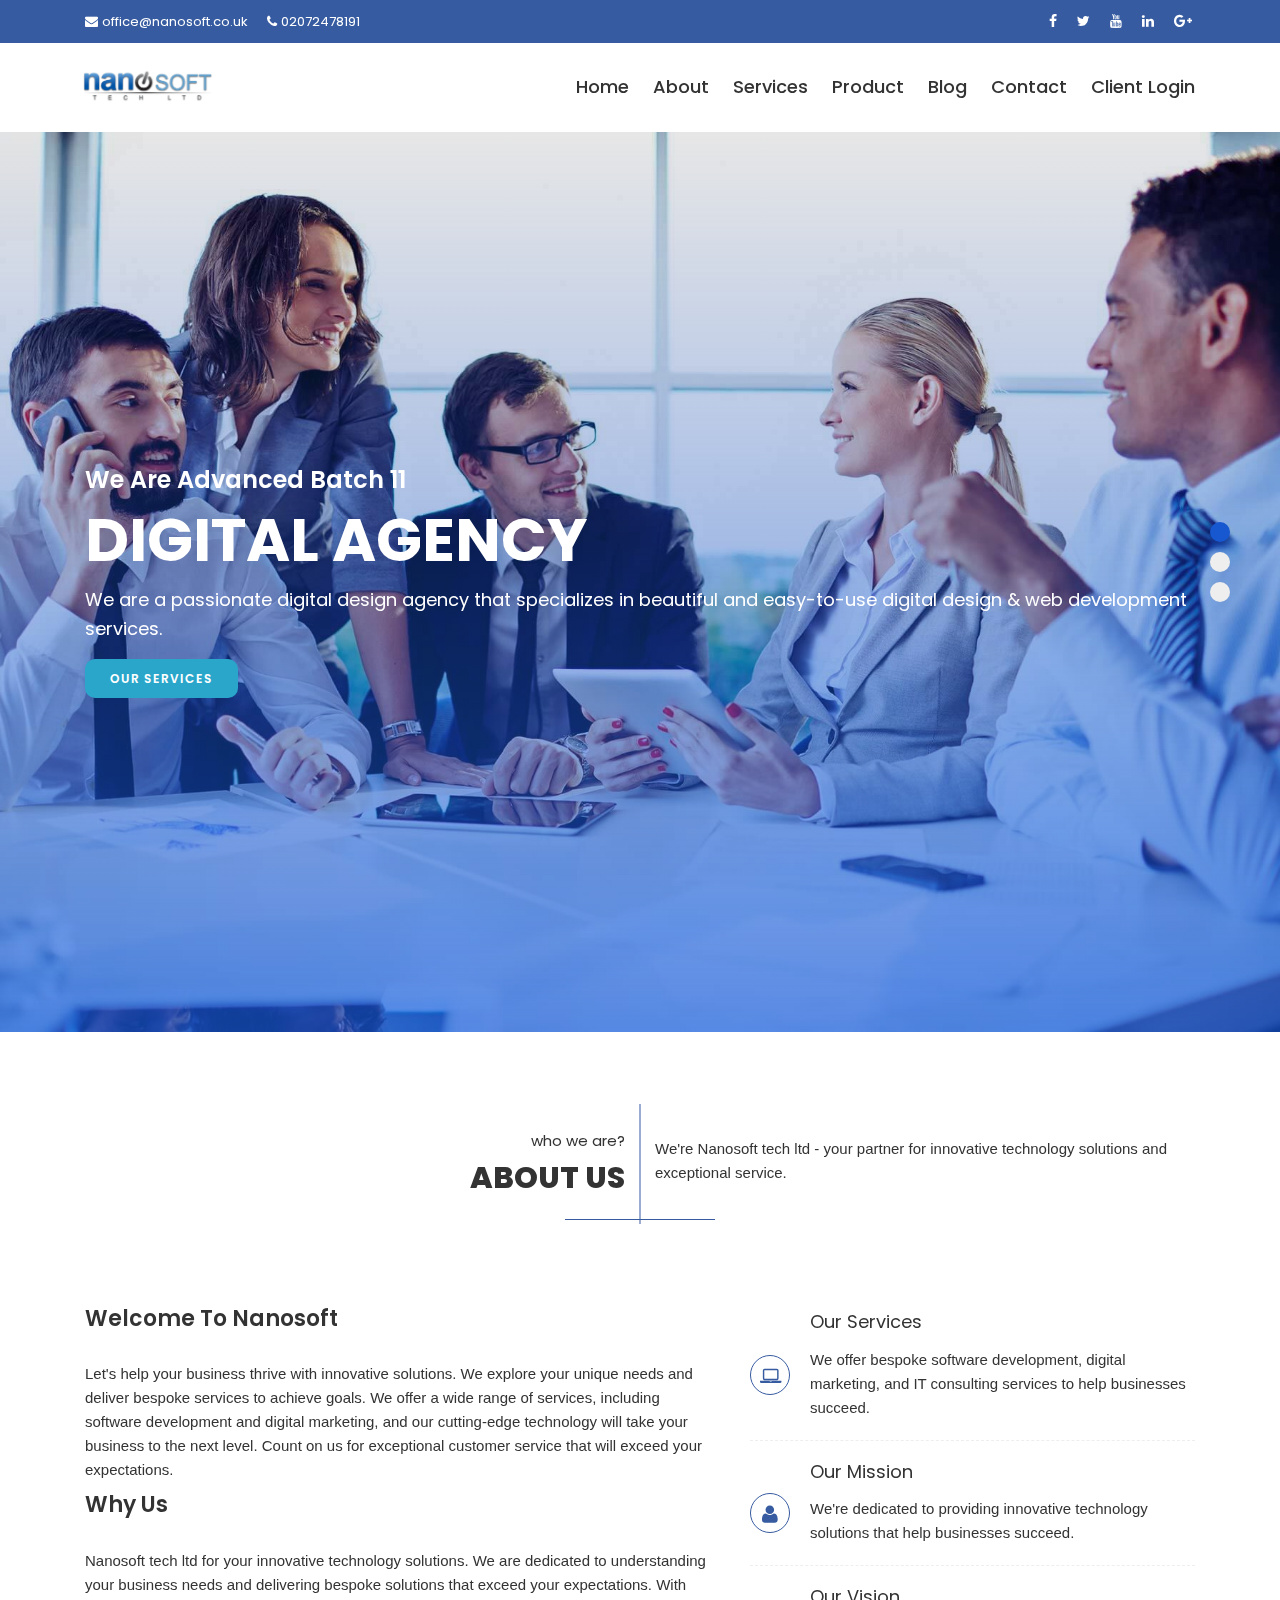
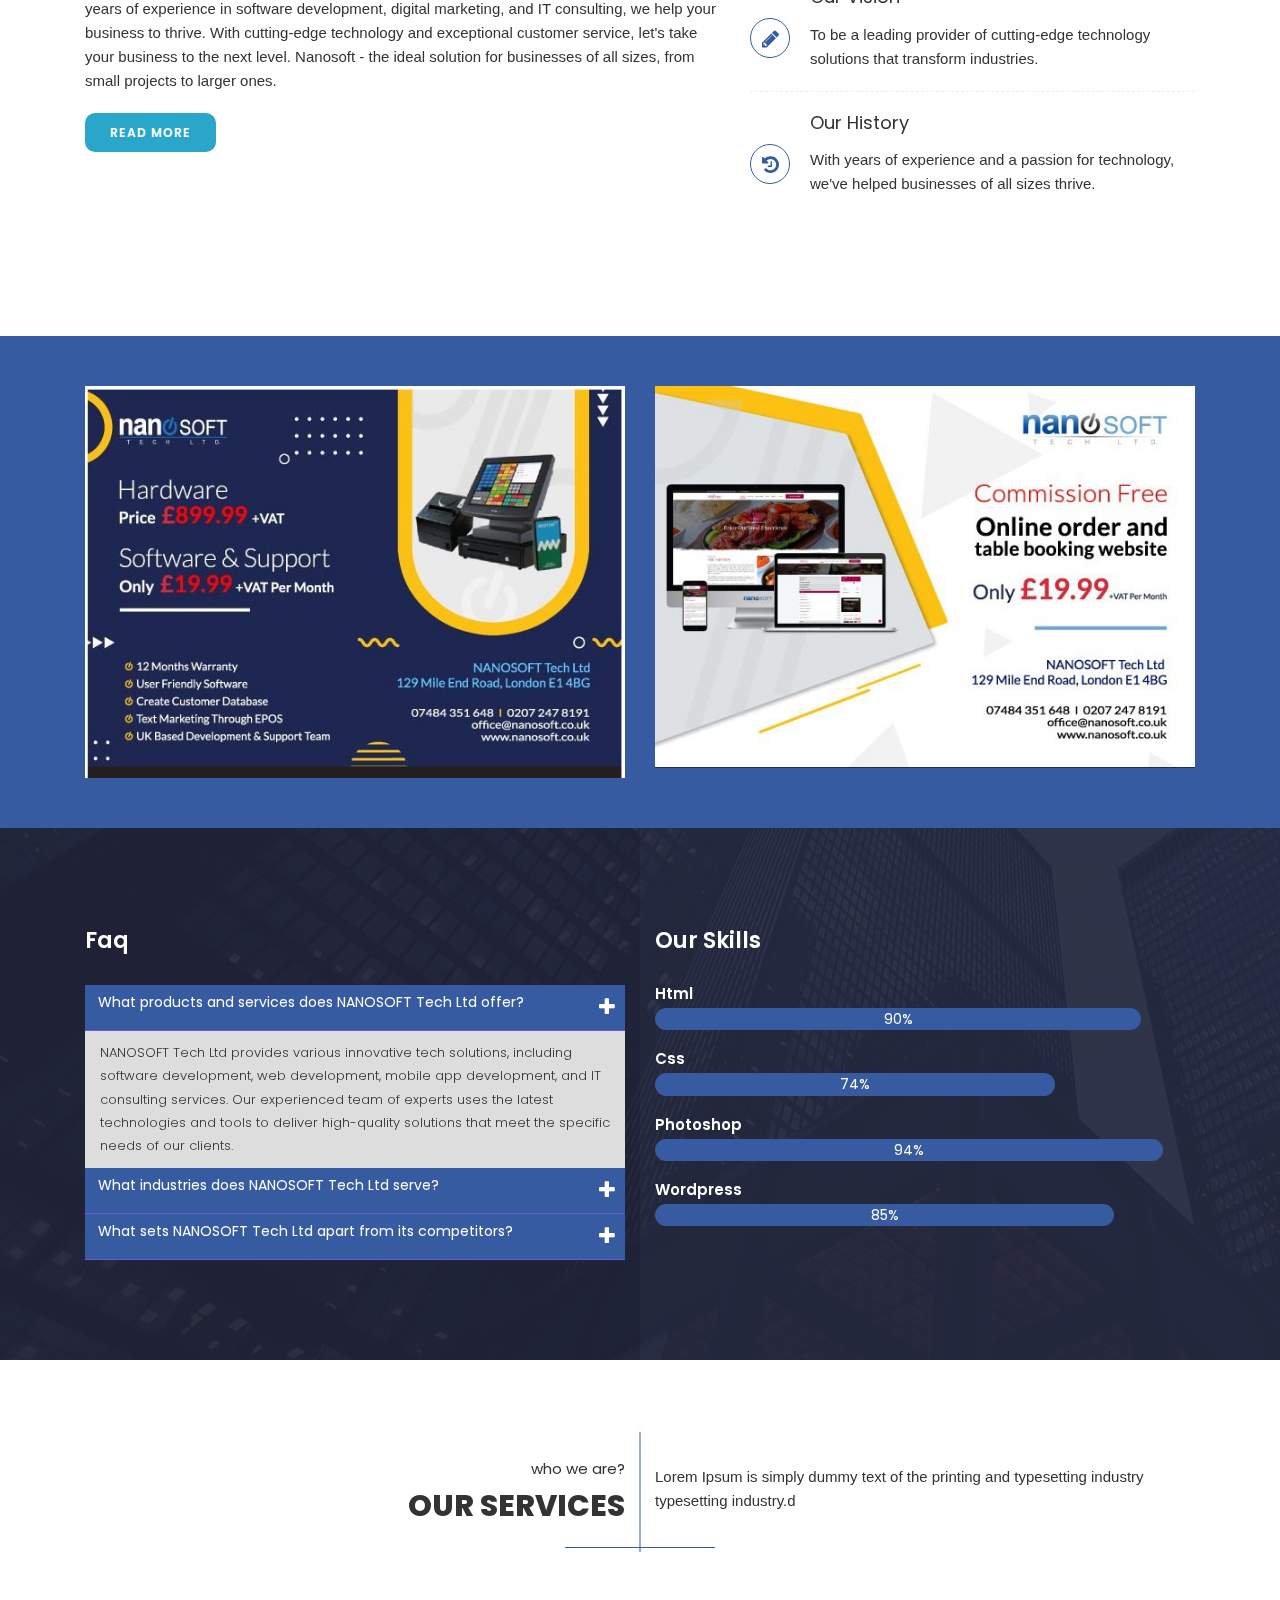
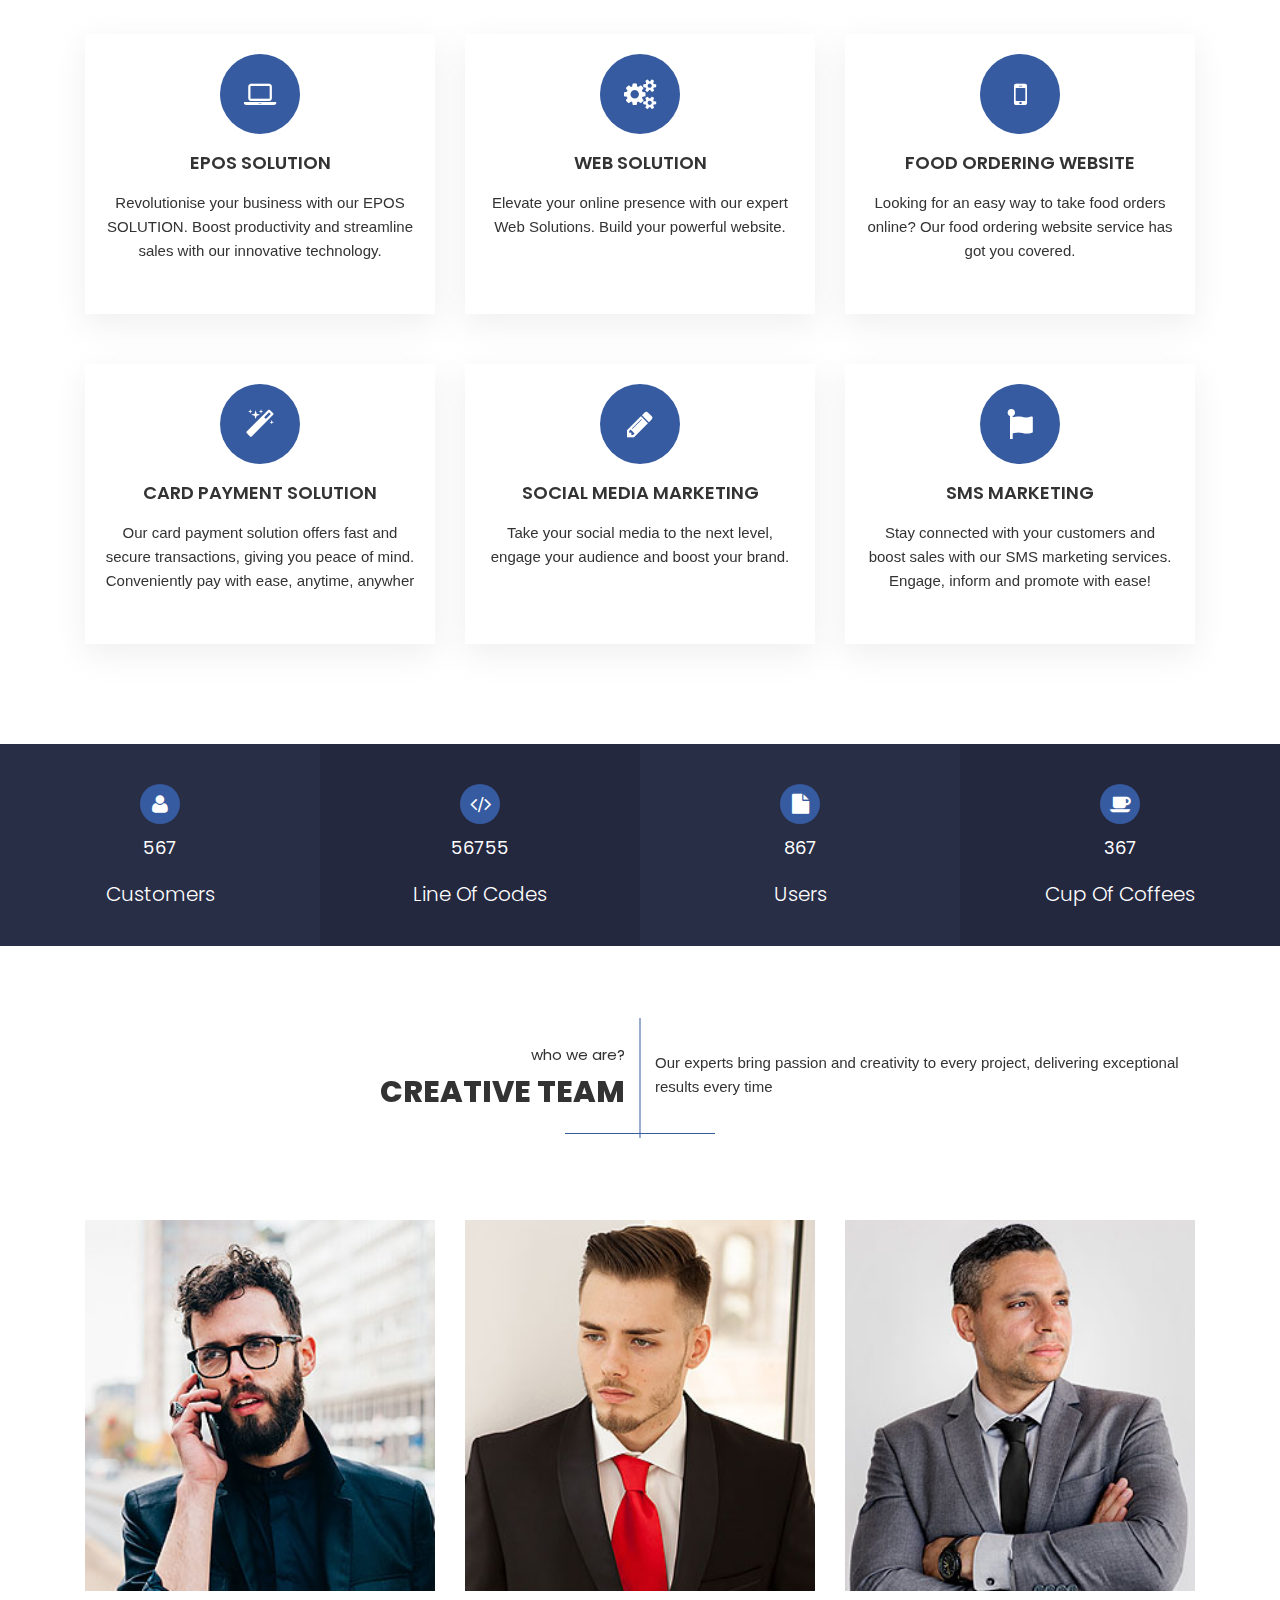
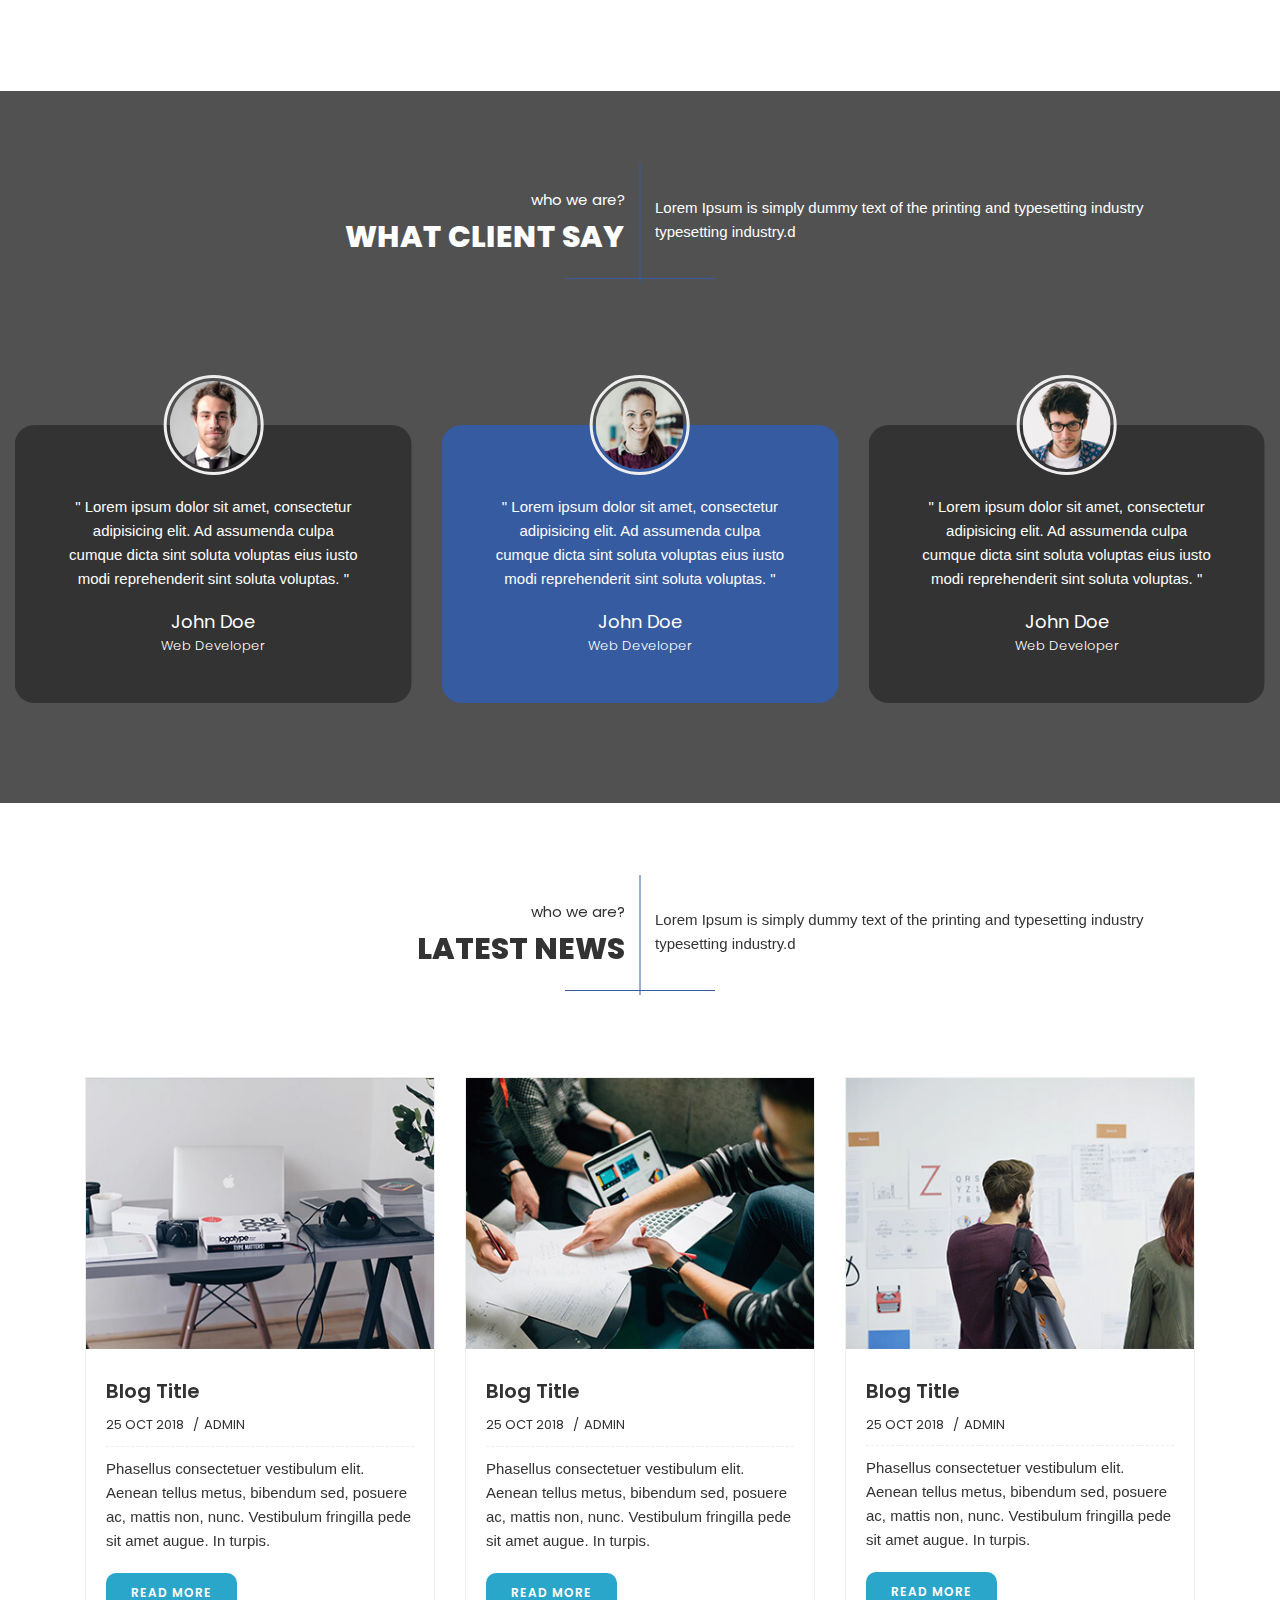
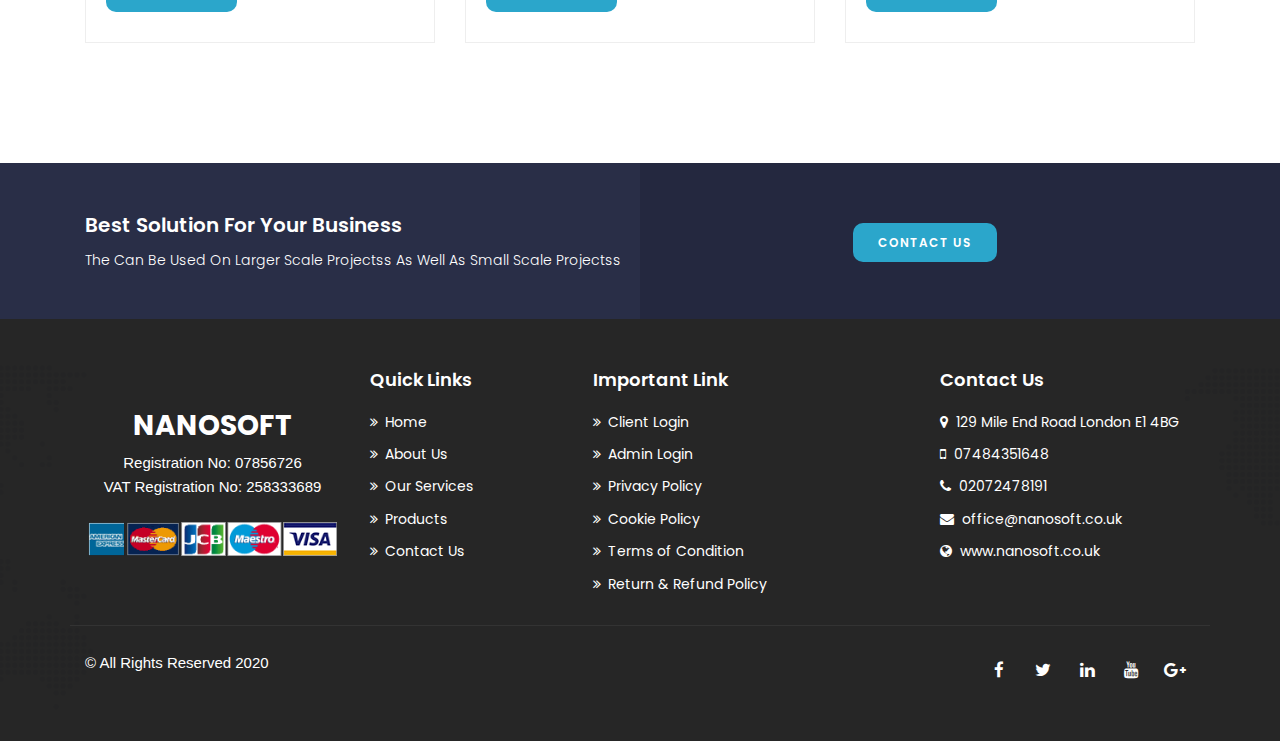
==== commit b010a27a: "update content" ====
--- a/index.html
+++ b/index.html
@@ -155,16 +155,29 @@
                   <div class="page-title">
                      <h4>Welcome To Nanosoft</h4>
                   </div>
-                  <p>Nanosoft tech ltd for your innovative technology solutions. We are dedicated to understanding your
+                  <p>
+                     Let's help your business thrive with innovative solutions. We explore your unique needs and deliver
+                     bespoke services to achieve goals. We offer a wide range of services, including software
+                     development and digital marketing, and our cutting-edge technology will take your business to the
+                     next level. Count on us for exceptional customer service that will exceed your expectations.
+                  </p>
+
+                  <div class="page-title">
+                     <h4>Why Us</h4>
+                  </div>
+                  <p>
+                     Nanosoft tech ltd for your innovative technology solutions. We are dedicated to understanding your
                      business needs and delivering bespoke solutions that exceed your expectations. With years of
                      experience in software development, digital marketing, and IT consulting, we help your business to
                      thrive. With cutting-edge technology and exceptional customer service, let's take your business to
-                     the next level.Let's help your business thrive with innovative solutions. We explore your unique
-                     needs and deliver bespoke services to achieve goals. We offer a wide range of services, including
-                     software development and digital marketing, and our cutting-edge technology will take your business
-                     to the next level. Count on us for exceptional customer service that will exceed your expectations.
+                     the next level.
+                     Nanosoft - the ideal solution for businesses of all sizes, from small projects to larger ones.
+
                   </p>
-                  <a href="#" class="box-btn">read more <i class="fa fa-angle-double-right"></i></a>
+
+
+
+                  <a href="/about.html" class="box-btn">read more <i class="fa fa-angle-double-right"></i></a>
                </div>
             </div>
             <div class="col-md-5">
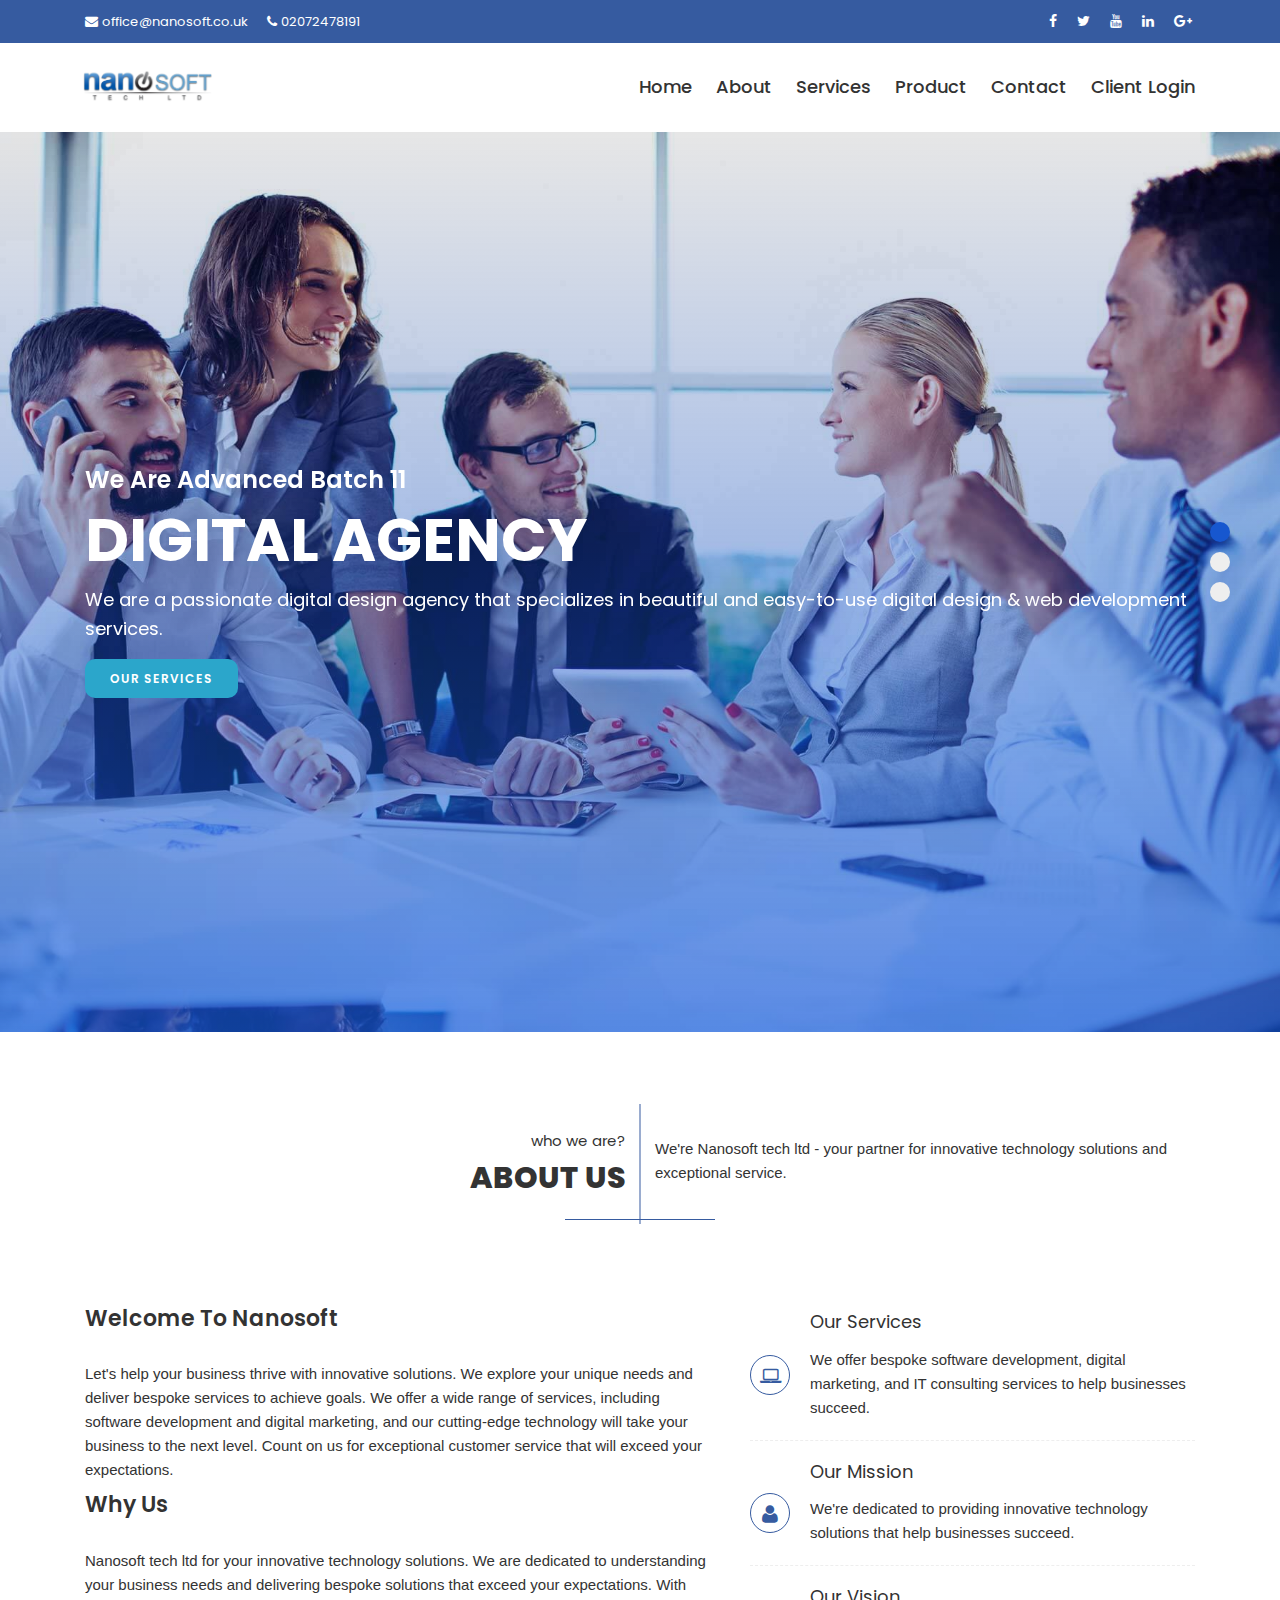
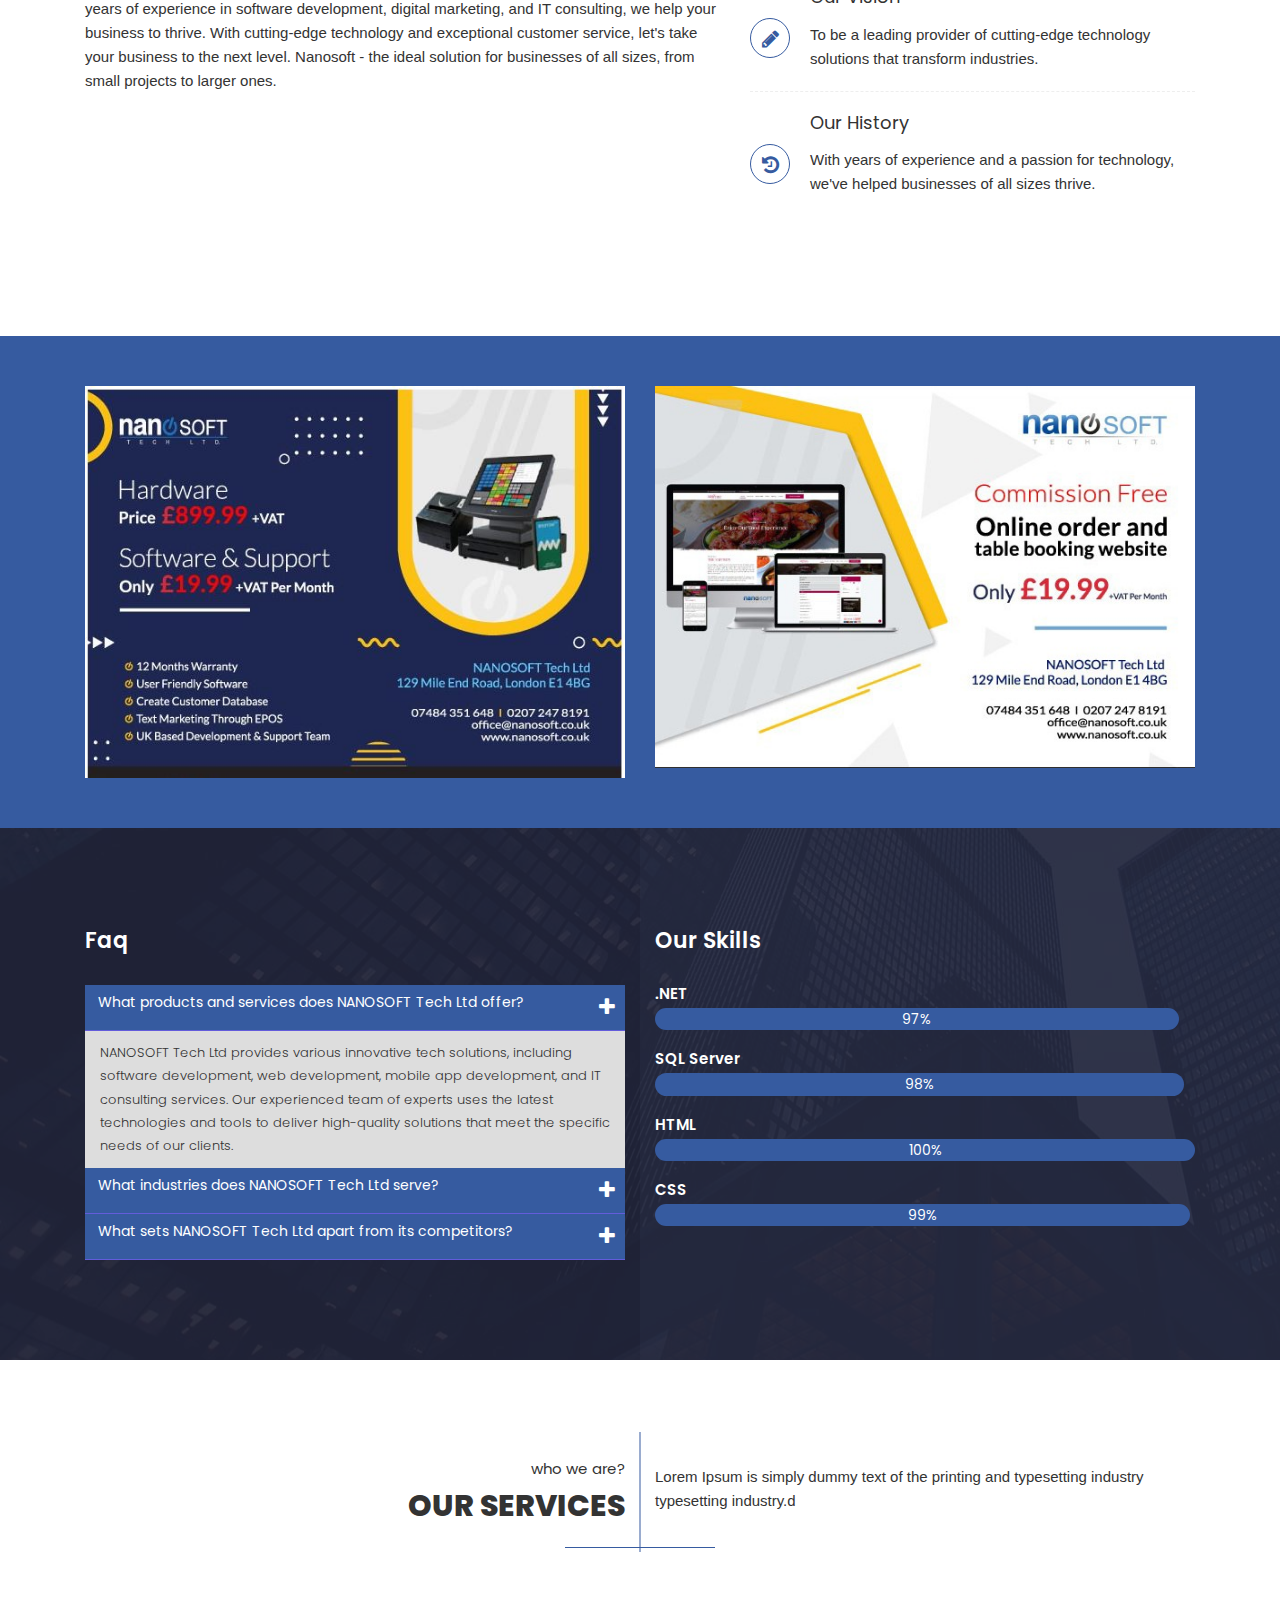
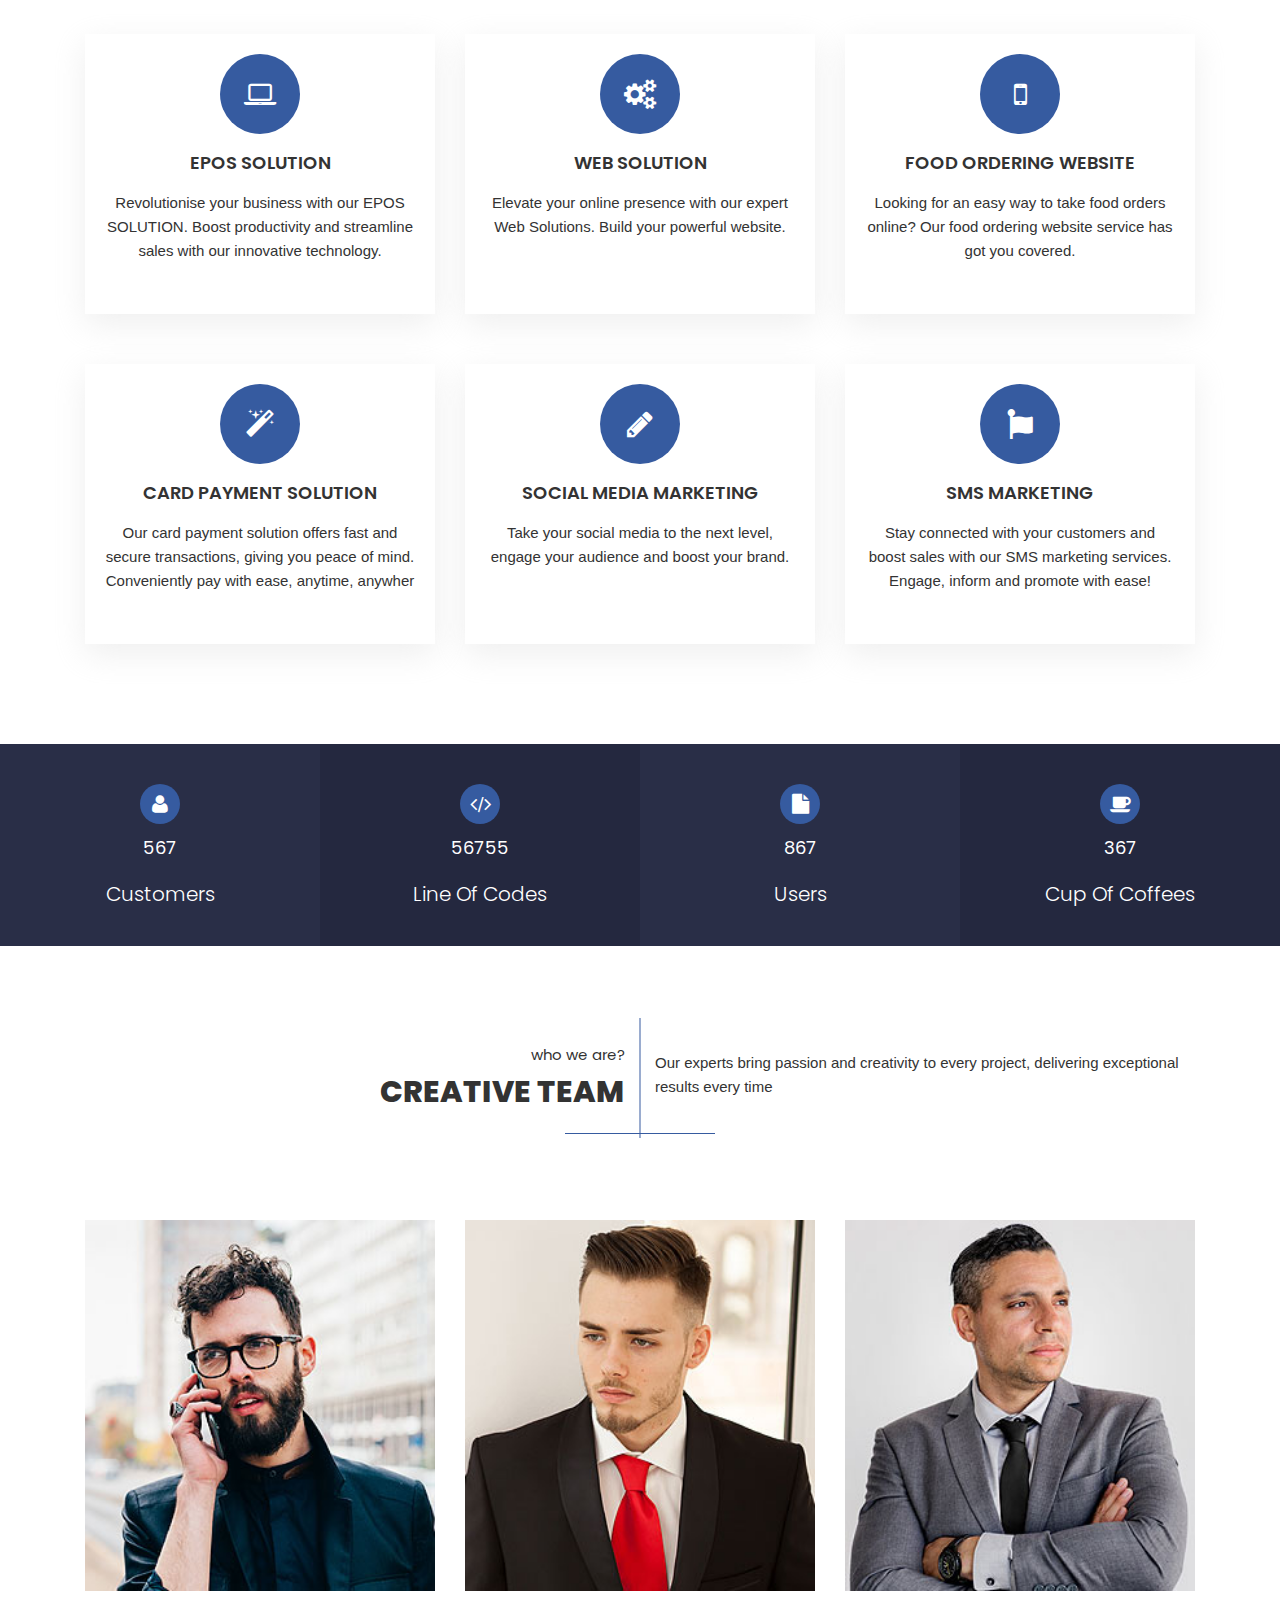
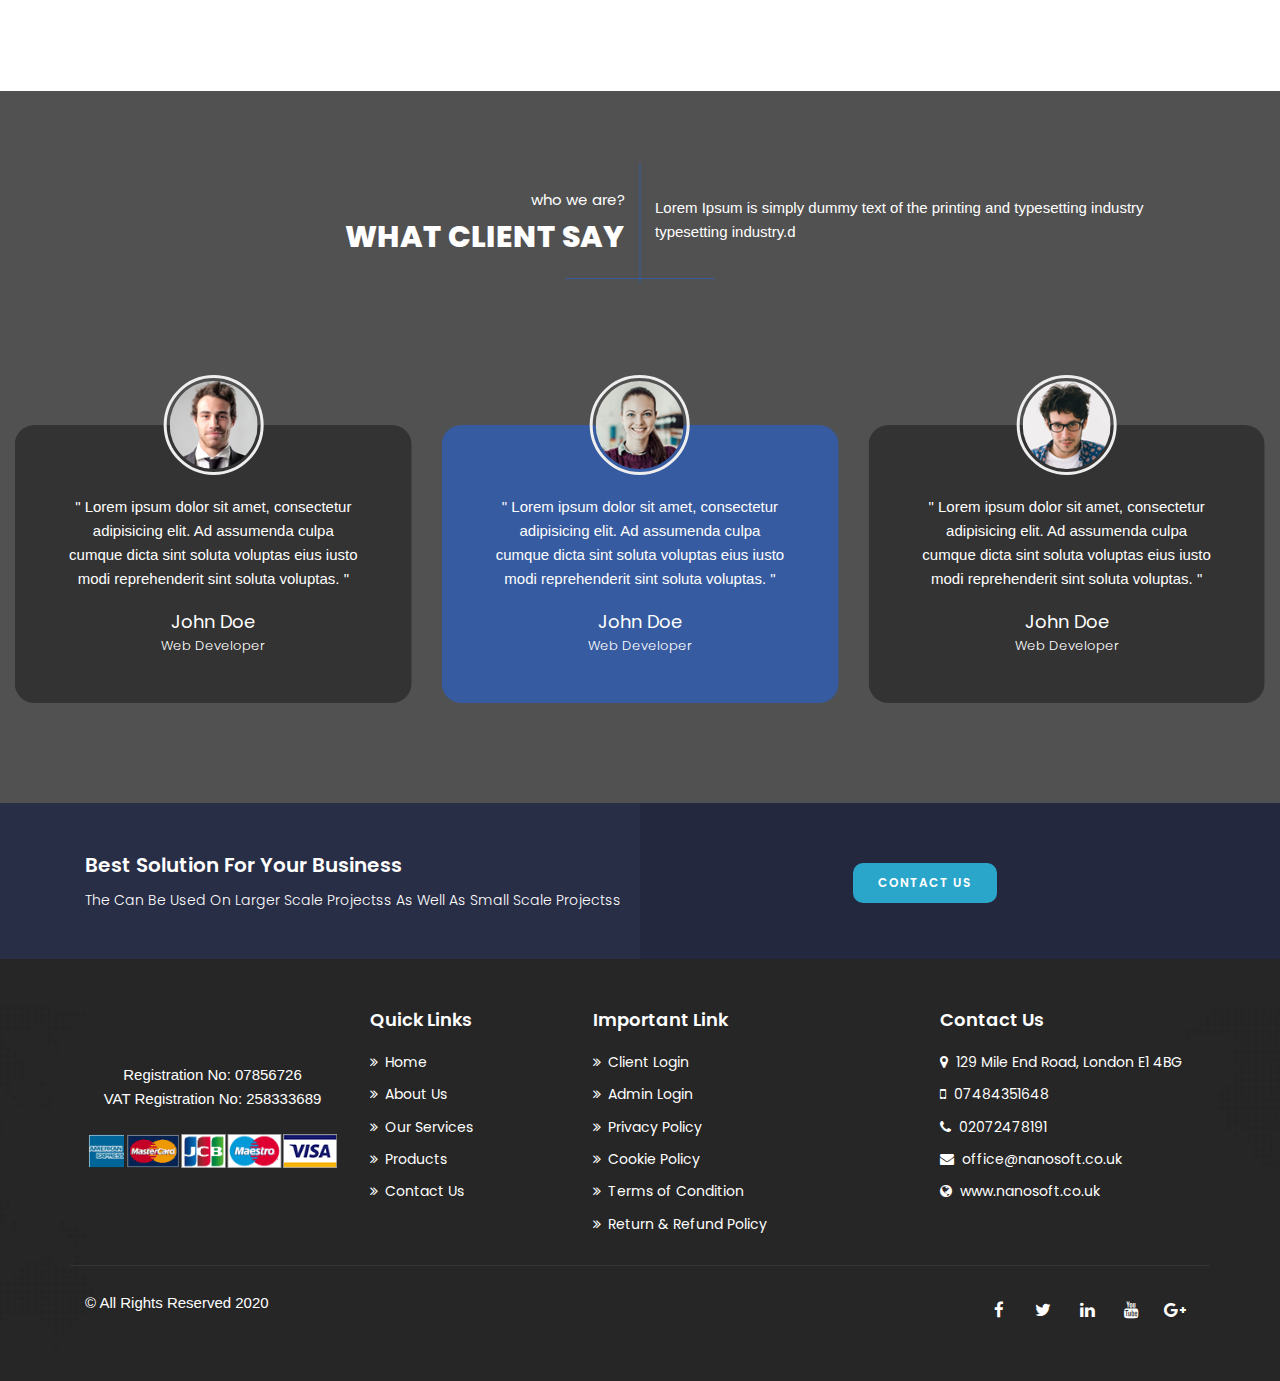
==== commit efa999c4: "almost final commit" ====
--- a/index.html
+++ b/index.html
@@ -64,7 +64,7 @@
                         <li><a class="navItem" href="about.html">About</a></li>
                         <li><a class="navItem" href="services.html">Services</a></li>
                         <li><a class="navItem" href="product.html">Product</a></li>
-                        <li><a class="navItem" href="blog.html">Blog</a></li>
+                        <!-- <li><a class="navItem" href="blog.html">Blog</a></li> -->
                         <li><a class="navItem" href="contact.html">Contact</a></li>
                         <li><a class="navItem" href="https://www.nanosoft.co.uk/client_home.aspx">Client Login</a></li>
                      </ul>
@@ -177,7 +177,7 @@
 
 
 
-                  <a href="/about.html" class="box-btn">read more <i class="fa fa-angle-double-right"></i></a>
+                  <!-- <a href="/about.html" class="box-btn">read more <i class="fa fa-angle-double-right"></i></a> -->
                </div>
             </div>
             <div class="col-md-5">
@@ -320,24 +320,24 @@
                      <h4>our skills</h4>
                   </div>
                   <div class="single-skill">
-                     <h4>html</h4>
-                     <div class="progress-bar" role="progressbar" style="width: 90%;" aria-valuenow="25"
-                        aria-valuemin="0" aria-valuemax="100">90%</div>
+                     <h4>.NET</h4>
+                     <div class="progress-bar" role="progressbar" style="width: 97%;" aria-valuenow="25"
+                        aria-valuemin="0" aria-valuemax="100">97%</div>
                   </div>
                   <div class="single-skill">
-                     <h4>css</h4>
-                     <div class="progress-bar" role="progressbar" style="width: 74%;" aria-valuenow="25"
-                        aria-valuemin="0" aria-valuemax="100">74%</div>
+                     <h4>SQL Server</h4>
+                     <div class="progress-bar" role="progressbar" style="width: 98%;" aria-valuenow="25"
+                        aria-valuemin="0" aria-valuemax="100">98%</div>
                   </div>
                   <div class="single-skill">
-                     <h4>photoshop</h4>
-                     <div class="progress-bar" role="progressbar" style="width: 94%;" aria-valuenow="25"
-                        aria-valuemin="0" aria-valuemax="100">94%</div>
+                     <h4>HTML</h4>
+                     <div class="progress-bar" role="progressbar" style="width: 100%;" aria-valuenow="25"
+                        aria-valuemin="0" aria-valuemax="100">100%</div>
                   </div>
                   <div class="single-skill">
-                     <h4>wordpress</h4>
-                     <div class="progress-bar" role="progressbar" style="width: 85%;" aria-valuenow="85"
-                        aria-valuemin="0" aria-valuemax="100">85%</div>
+                     <h4>CSS</h4>
+                     <div class="progress-bar" role="progressbar" style="width: 99%;" aria-valuenow="85"
+                        aria-valuemin="0" aria-valuemax="100">99%</div>
                   </div>
                </div>
             </div>
@@ -586,7 +586,7 @@
    </section>
    <!-- Testimonilas Area End -->
    <!-- Latest News Area Start -->
-   <section class="blog-area pb-100 pt-100" id="blog">
+   <!-- <section class="blog-area pb-100 pt-100" id="blog">
       <div class="container">
          <div class="row section-title">
             <div class="col-md-6 text-right">
@@ -656,7 +656,7 @@
             </div>
          </div>
       </div>
-   </section>
+   </section> -->
    <!-- Latest News Area End -->
 
    <section class="cta">
@@ -667,7 +667,7 @@
                      scale projectss</span></h4>
             </div>
             <div class="col-md-6 text-center">
-               <a href="#" class="box-btn">contact us <i class="fa fa-angle-double-right"></i></a>
+               <a href="contact.html" class="box-btn">contact us <i class="fa fa-angle-double-right"></i></a>
             </div>
          </div>
       </div>
@@ -680,7 +680,9 @@
             <div class="col-lg-3 col-md-6">
                <div class="single-footer footer-logo">
                   <div>
-                     <h3 class="m-0 p-0">Nanosoft</h3>
+                     <h3 class="m-0 p-0 imgWrp">
+                        <img src="./assets/img/logo.png" alt="">
+                     </h3>
                      <p class="pt-2">Registration No: 07856726</p>
                      <p>VAT Registration No: 258333689</p>
                   </div>
@@ -719,8 +721,7 @@
                   <ul>
                      <li><a
                            href="https://www.google.com/maps/place/Nanosoft+Tech+Ltd/@51.5214724,-0.0498033,19z/data=!3m2!4b1!5s0x48761cd667aa9643:0x8dac1474ed07ff58!4m6!3m5!1s0x48761ccb90f17933:0x56fa0e7d0e312f1a!8m2!3d51.5214724!4d-0.0492561!16s%2Fg%2F11cm_q88xk"><i
-                              class="fa fa-map-marker"></i>129 Mile End Road
-                           London E1 4BG
+                              class="fa fa-map-marker"></i>129 Mile End Road, London E1 4BG
                         </a></li>
                      <li><a href="tel:07484351648"><i class="fa fa-mobile"></i>07484351648</a></li>
                      <li><a href="tel:02072478191"><i class="fa fa-phone"></i>02072478191</a></li>
--- a/assets/css/style.css
+++ b/assets/css/style.css
@@ -2081,4 +2081,14 @@
 .offerSecton {
 	background: #365ba0;
 	padding: 50px 0px;
+}
+
+.imgWrp {
+	display: flex;
+	justify-content: center;
+}
+
+.imgWrp>img {
+	width: 200px;
+	margin: auto;
 }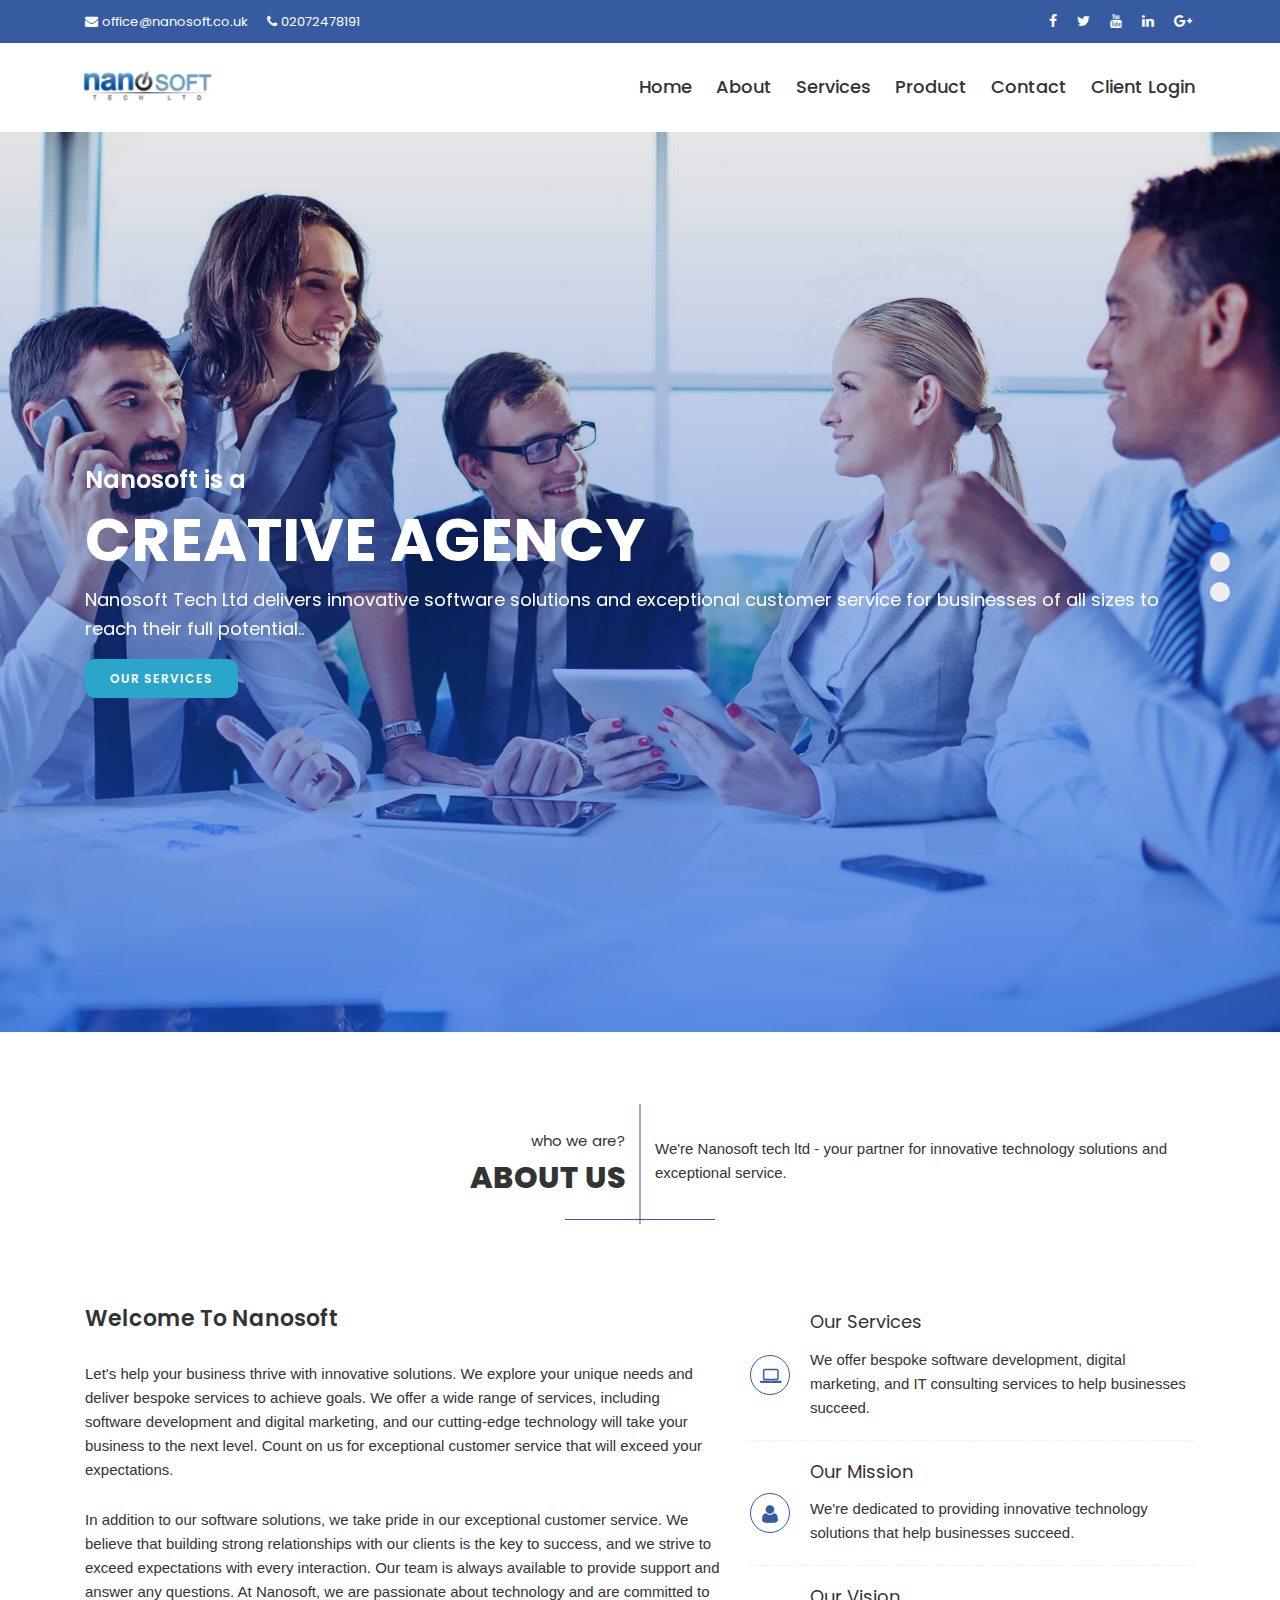
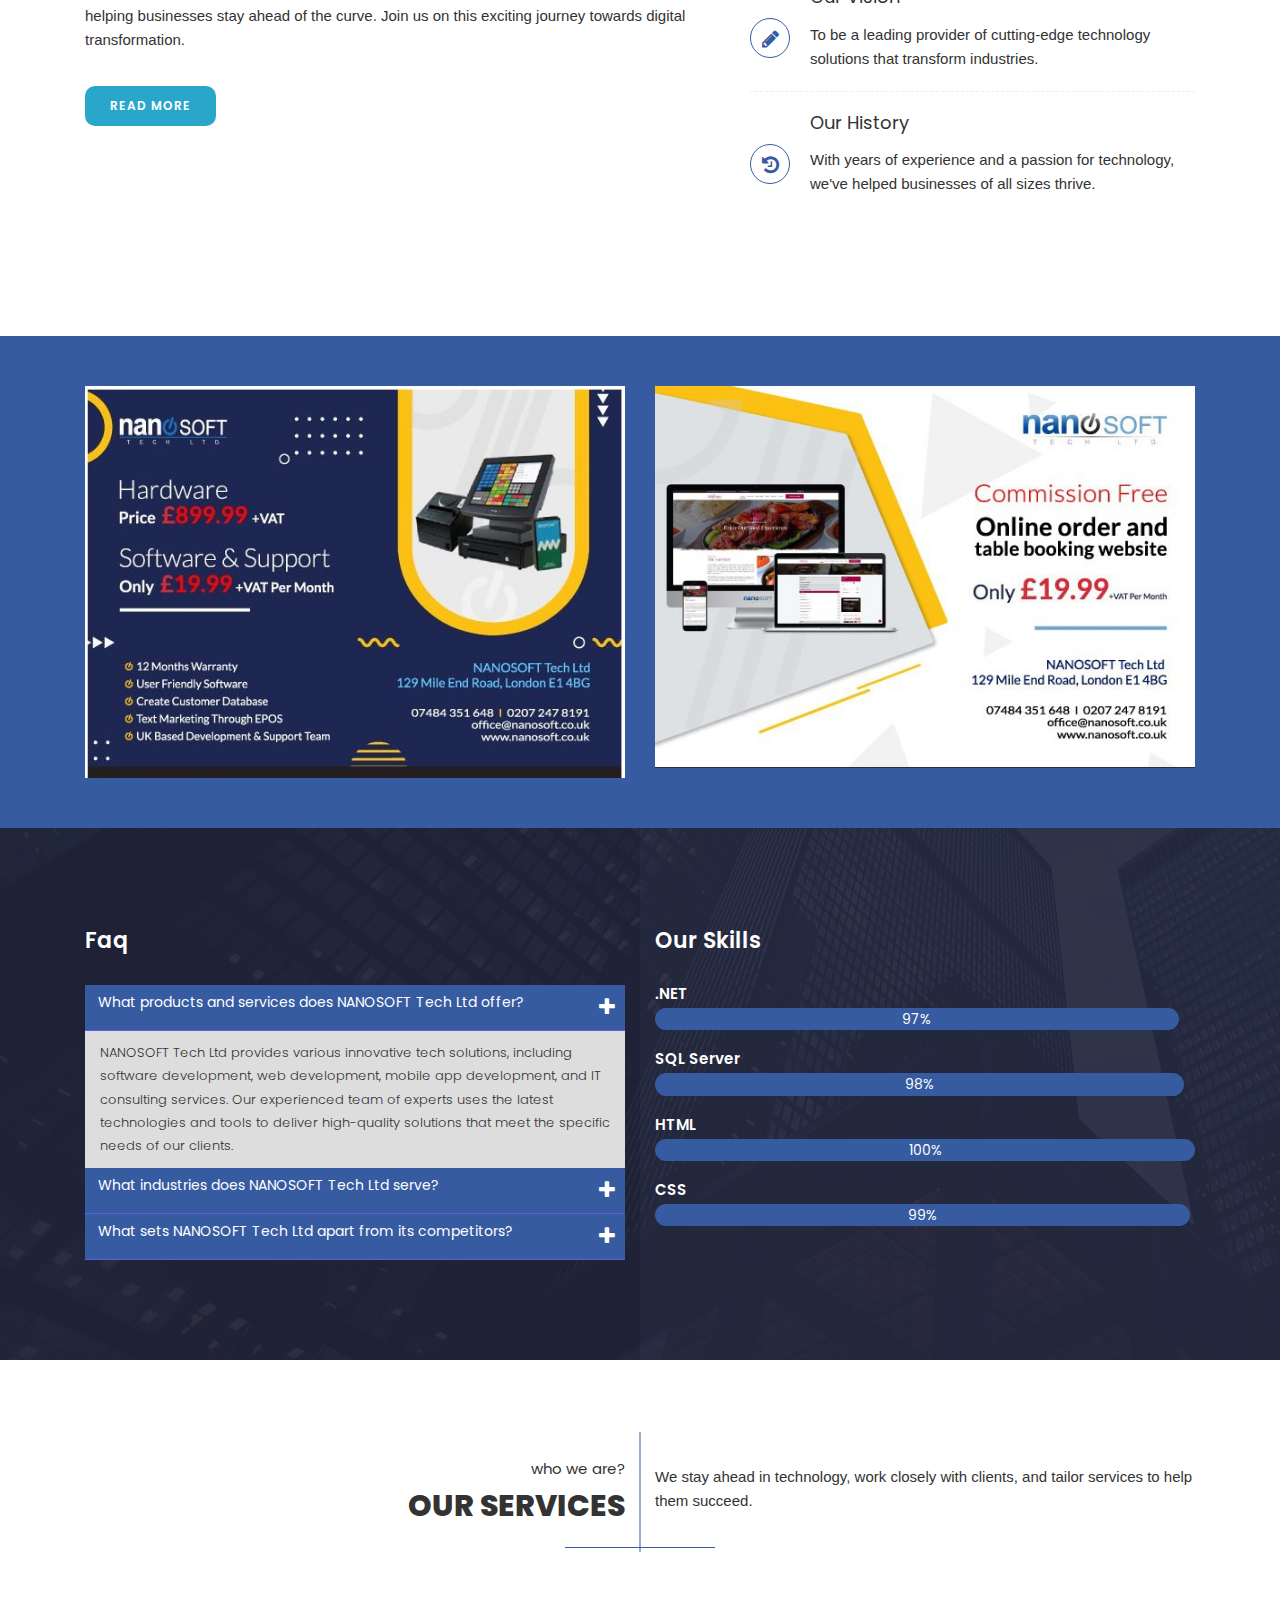
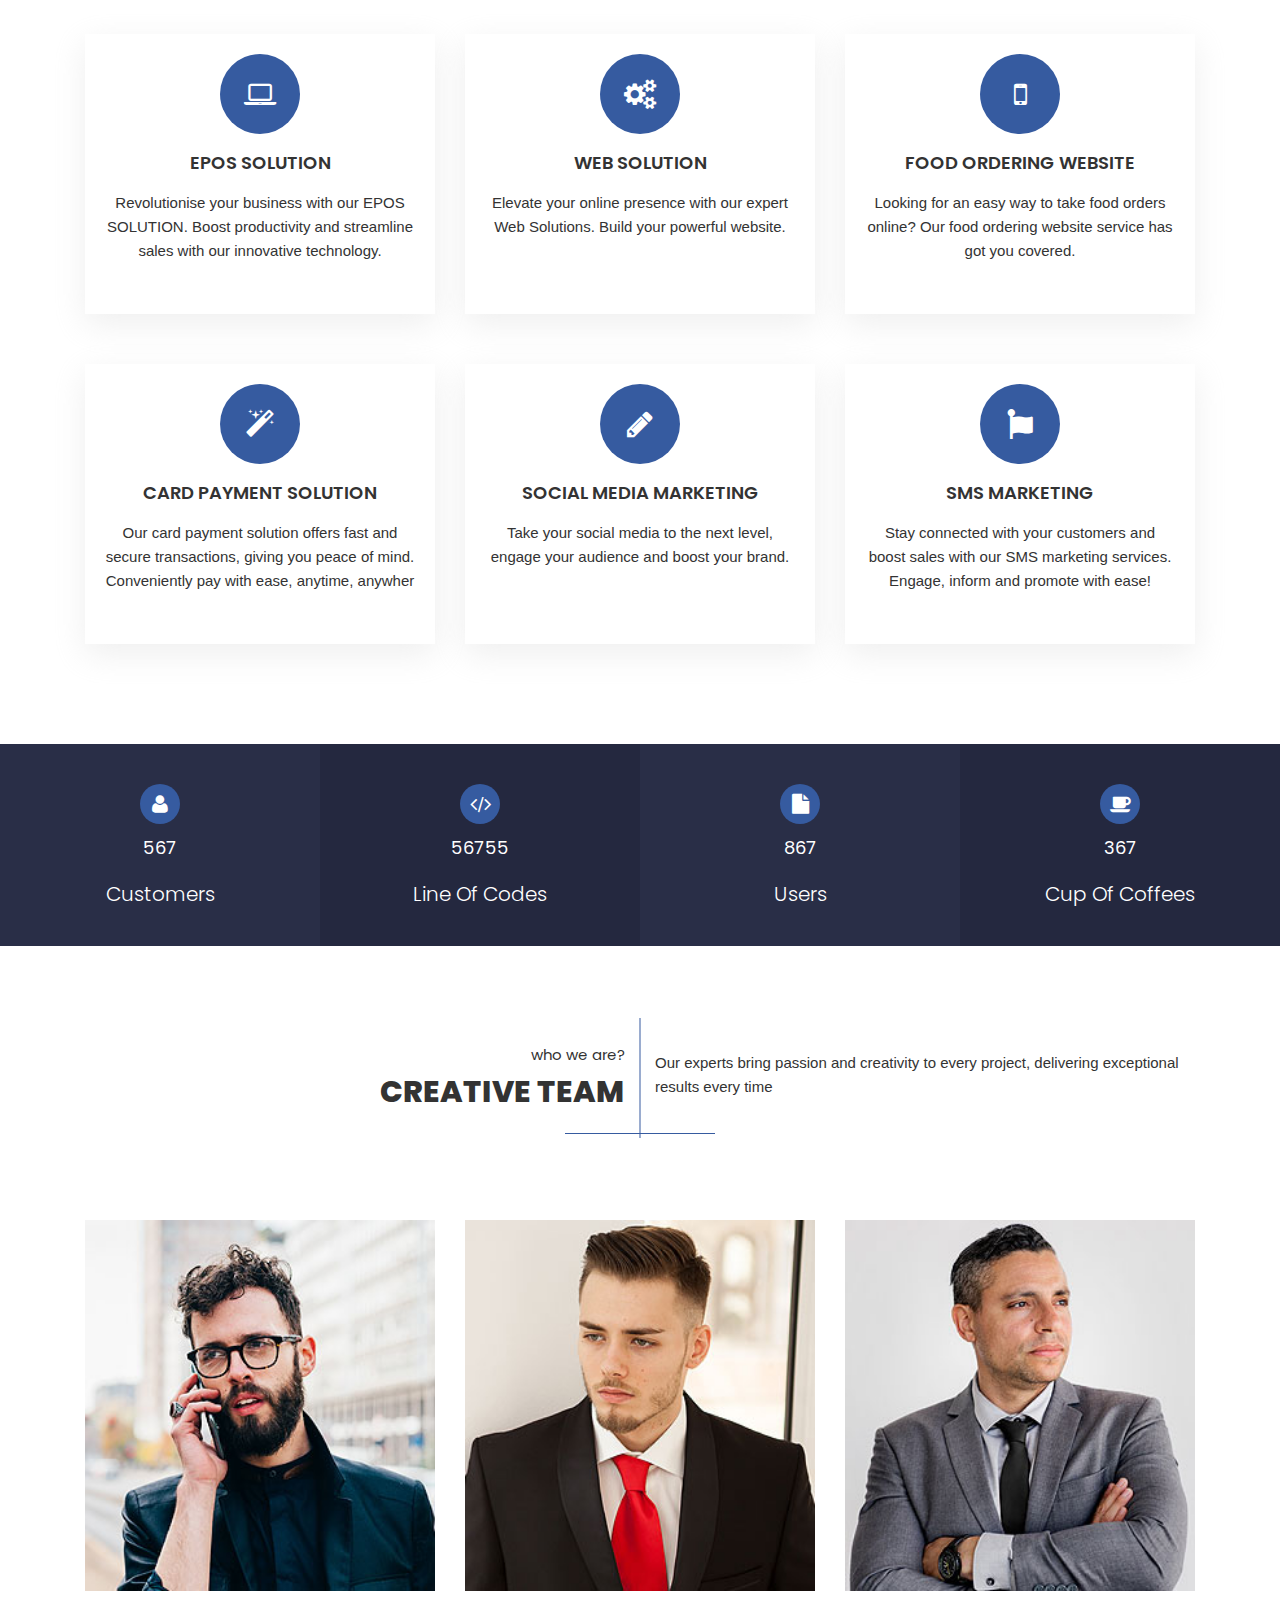
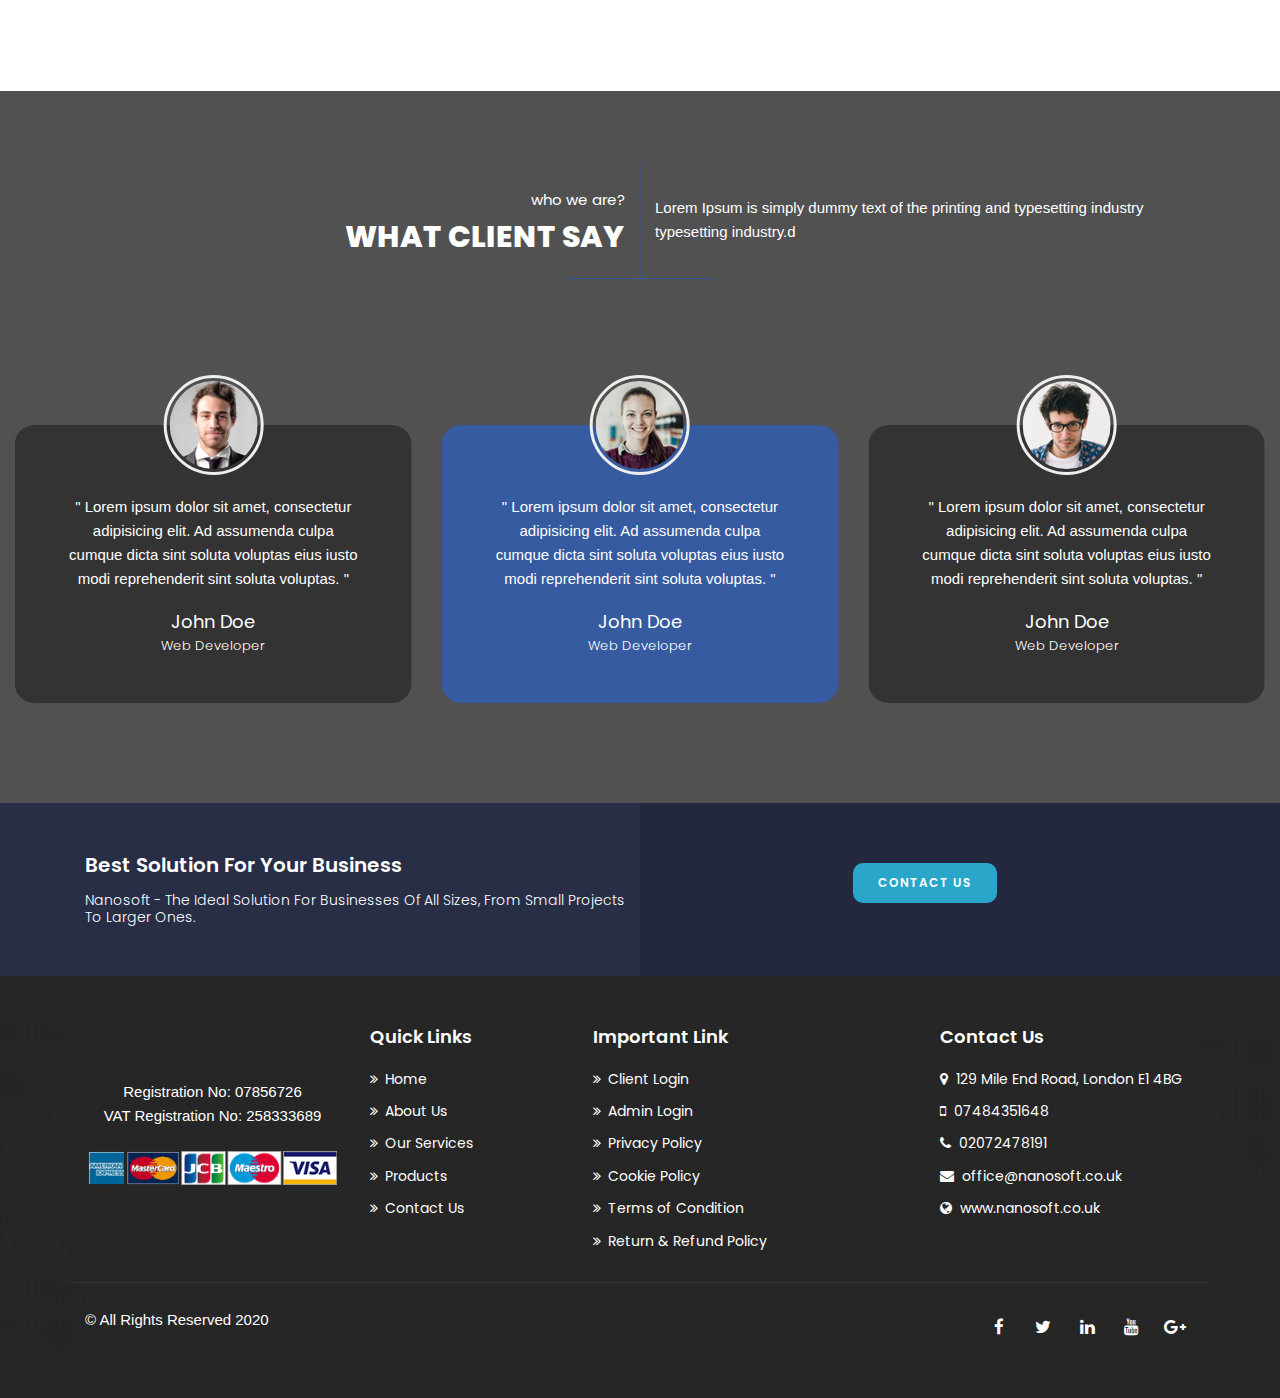
==== commit 1e5e6b44: "update" ====
--- a/index.html
+++ b/index.html
@@ -84,10 +84,10 @@
                   <div class="col-xl-12">
                      <div class="slide-table">
                         <div class="slide-tablecell">
-                           <h4>We Are Advanced Batch 11</h4>
-                           <h2>Digital Agency</h2>
-                           <span> We are a passionate digital design agency that specializes in beautiful and
-                              easy-to-use digital design & web development services.</span>
+                           <h4> Nanosoft is a</h4>
+                           <h2>CREATIVE AGENCY</h2>
+                           <span> Nanosoft Tech Ltd delivers innovative software solutions and exceptional customer
+                              service for businesses of all sizes to reach their full potential..</span>
                            <a id="slideBtn" href="services.html" class="box-btn">Our Services <i
                                  class="fa fa-angle-double-right"></i></a>
                         </div>
@@ -102,10 +102,10 @@
                   <div class="col-xl-12">
                      <div class="slide-table">
                         <div class="slide-tablecell">
-                           <h4>We Are Nanosoft</h4>
-                           <h2>Modern Agency</h2>
-                           <span>We are a passionate digital design agency that specializes in beautiful and easy-to-use
-                              digital design & web development services.</span>
+                           <h4>Nanosoft provides</h4>
+                           <h2>UNIQUE IDEAS</h2>
+                           <span>At Nanosoft, we pride ourselves on understanding the unique needs of our clients and
+                              providing bespoke solutions. </span>
                            <a id="slideBtn" href="contact.html" class="box-btn">contact us <i
                                  class="fa fa-angle-double-right"></i></a>
                         </div>
@@ -121,10 +121,10 @@
                      <div class="slide-table">
                         <div class="slide-tablecell">
                            <h4>
-                              We Are Nanosoft</h4>
-                           <h2>Creative Agency</h2>
-                           <span>We are a passionate digital design agency that specializes in beautiful and easy-to-use
-                              digital design & web development services.</span>
+                              We are committed tot</h4>
+                           <h2>CLIENTS' SATISFACTION</h2>
+                           <span>Join us for all your technology requirements and support needs, benefitting from
+                              state-of-the-art technology and a collaborative approach..</span>
                            <a id="slideBtn" href="https://www.nanosoft.co.uk/clientlogin.aspx" class="box-btn">Client
                               Login <i class="fa fa-angle-double-right"></i></a>
                         </div>
@@ -161,8 +161,16 @@
                      development and digital marketing, and our cutting-edge technology will take your business to the
                      next level. Count on us for exceptional customer service that will exceed your expectations.
                   </p>
-
-                  <div class="page-title">
+                  <p class="pt-3">
+                     In addition to our software solutions, we take pride in our exceptional customer service. We
+                     believe that building strong relationships with our clients is the key to success, and we strive to
+                     exceed expectations with every interaction. Our team is always available to provide support and
+                     answer any questions. At Nanosoft, we are passionate about technology and are committed to helping
+                     businesses stay ahead of the curve. Join us on this exciting journey towards digital
+                     transformation.
+                  </p>
+
+                  <!-- <div class="page-title">
                      <h4>Why Us</h4>
                   </div>
                   <p>
@@ -173,11 +181,11 @@
                      the next level.
                      Nanosoft - the ideal solution for businesses of all sizes, from small projects to larger ones.
 
-                  </p>
-
-
-
-                  <!-- <a href="/about.html" class="box-btn">read more <i class="fa fa-angle-double-right"></i></a> -->
+                  </p> -->
+
+
+
+                  <a href="/about.html" class="box-btn mt-4">read more <i class="fa fa-angle-double-right"></i></a>
                </div>
             </div>
             <div class="col-md-5">
@@ -353,7 +361,7 @@
                <h3><span>who we are?</span> our services</h3>
             </div>
             <div class="col-md-6">
-               <p>Lorem Ipsum is simply dummy text of the printing and typesetting industry typesetting industry.d </p>
+               <p>We stay ahead in technology, work closely with clients, and tailor services to help them succeed.</p>
             </div>
          </div>
          <div class="row">
@@ -663,8 +671,8 @@
       <div class="container">
          <div class="row">
             <div class="col-md-6">
-               <h4>best solution for your business <span>the can be used on larger scale projectss as well as small
-                     scale projectss</span></h4>
+               <h4>Best Solution For Your Business<span>Nanosoft - the ideal solution for businesses of all sizes, from
+                     small projects to larger ones.</span></h4>
             </div>
             <div class="col-md-6 text-center">
                <a href="contact.html" class="box-btn">contact us <i class="fa fa-angle-double-right"></i></a>
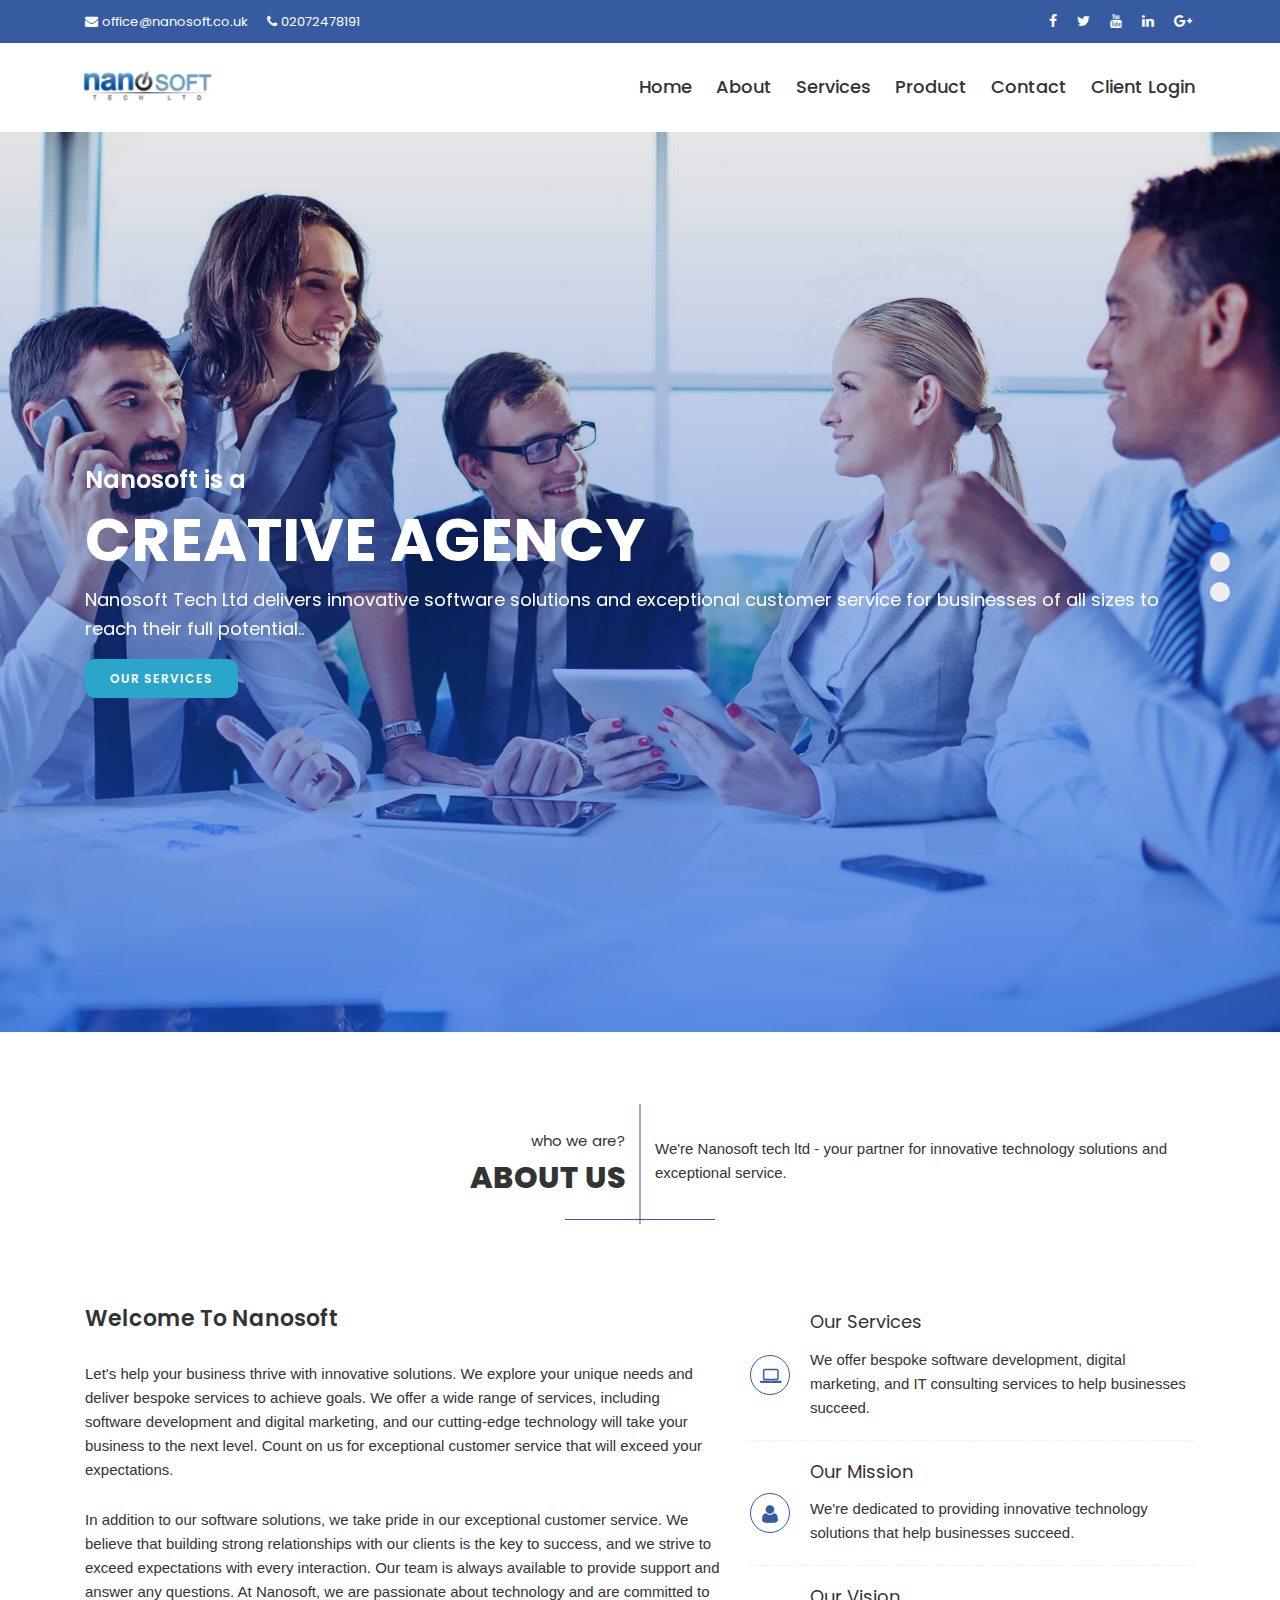
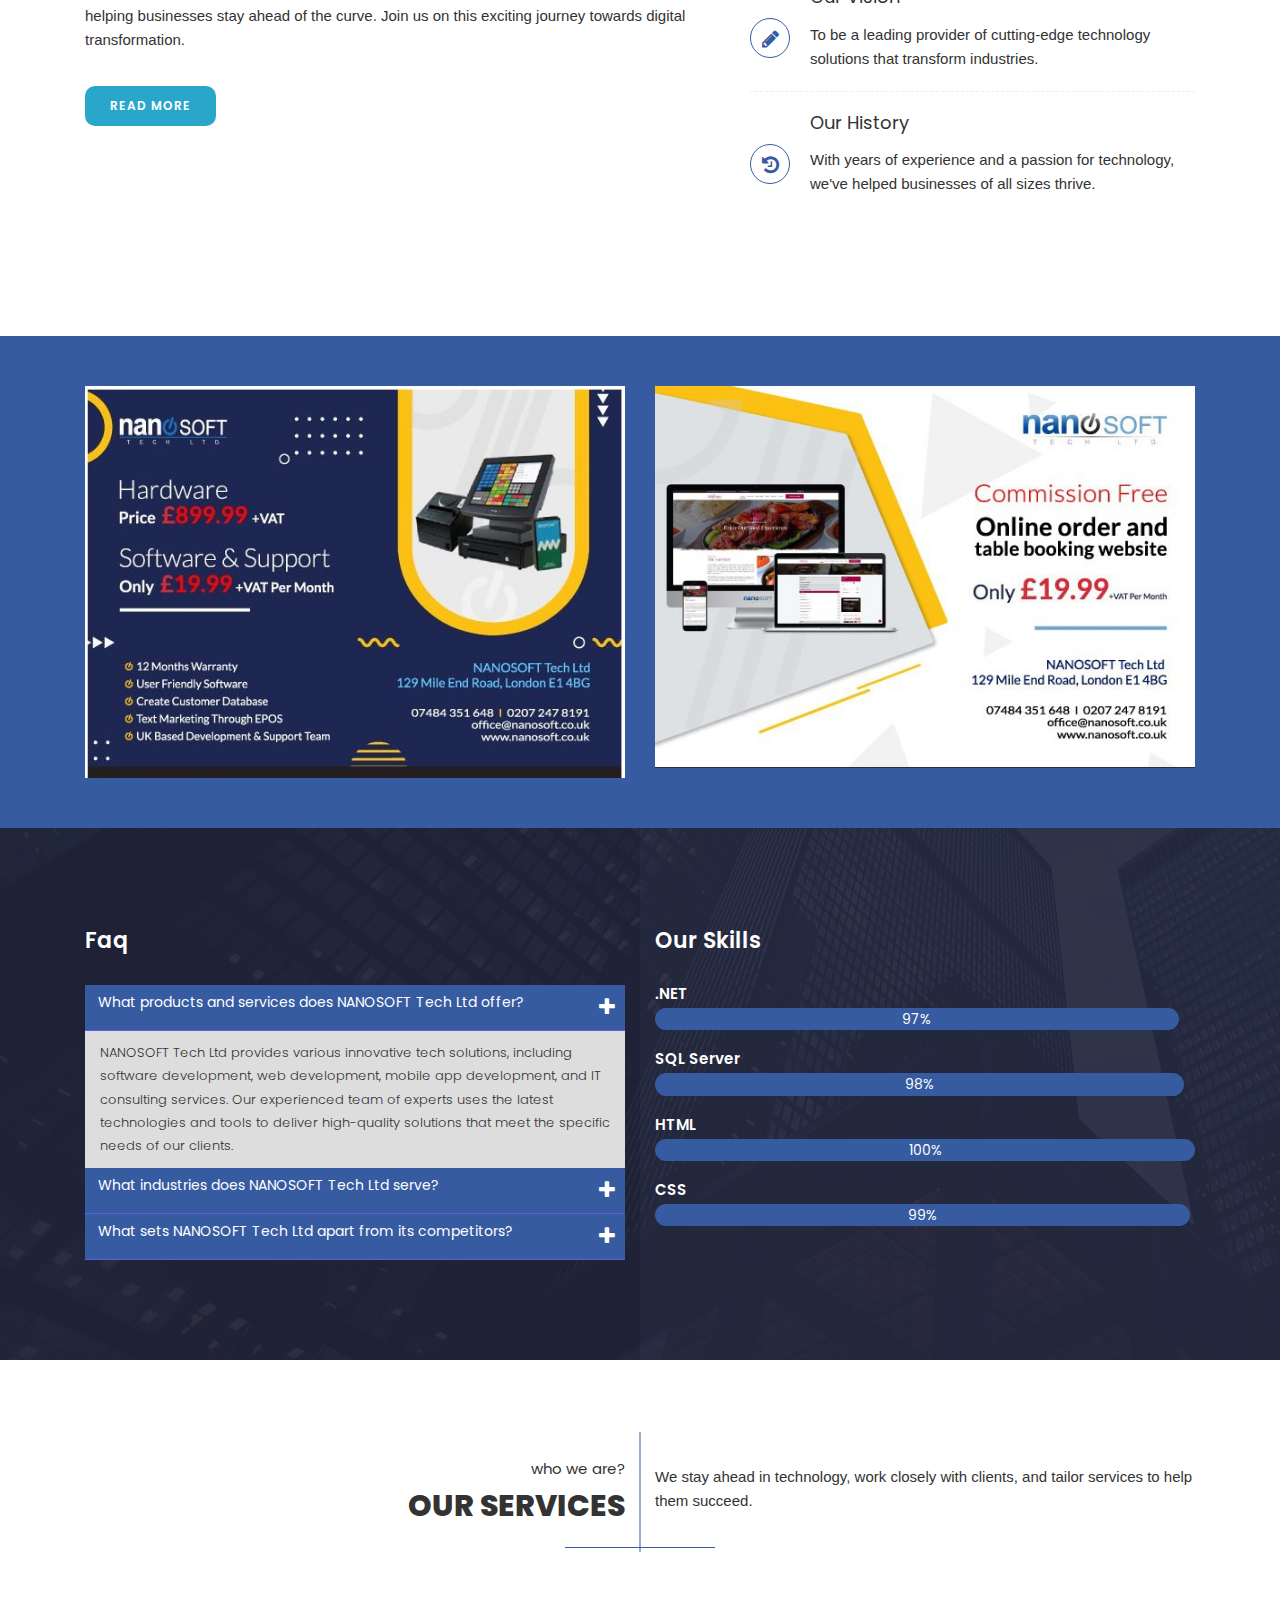
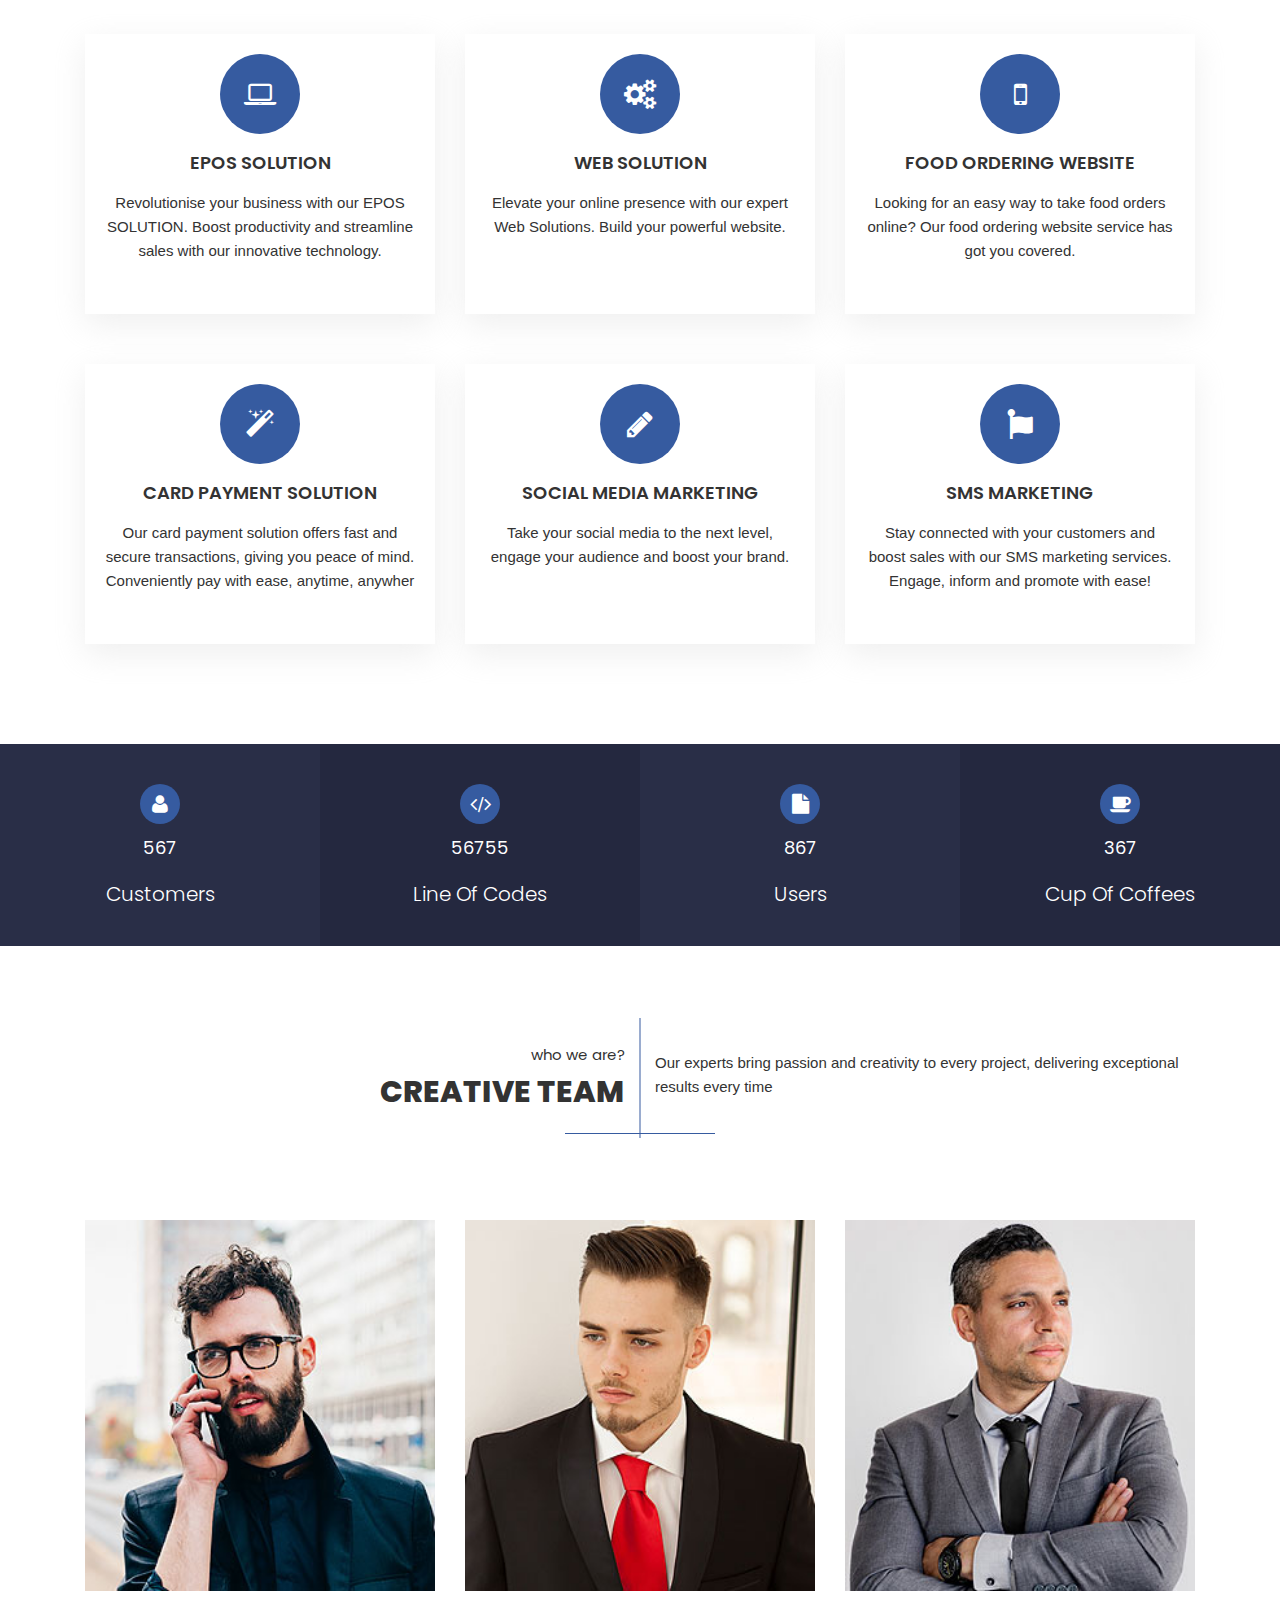
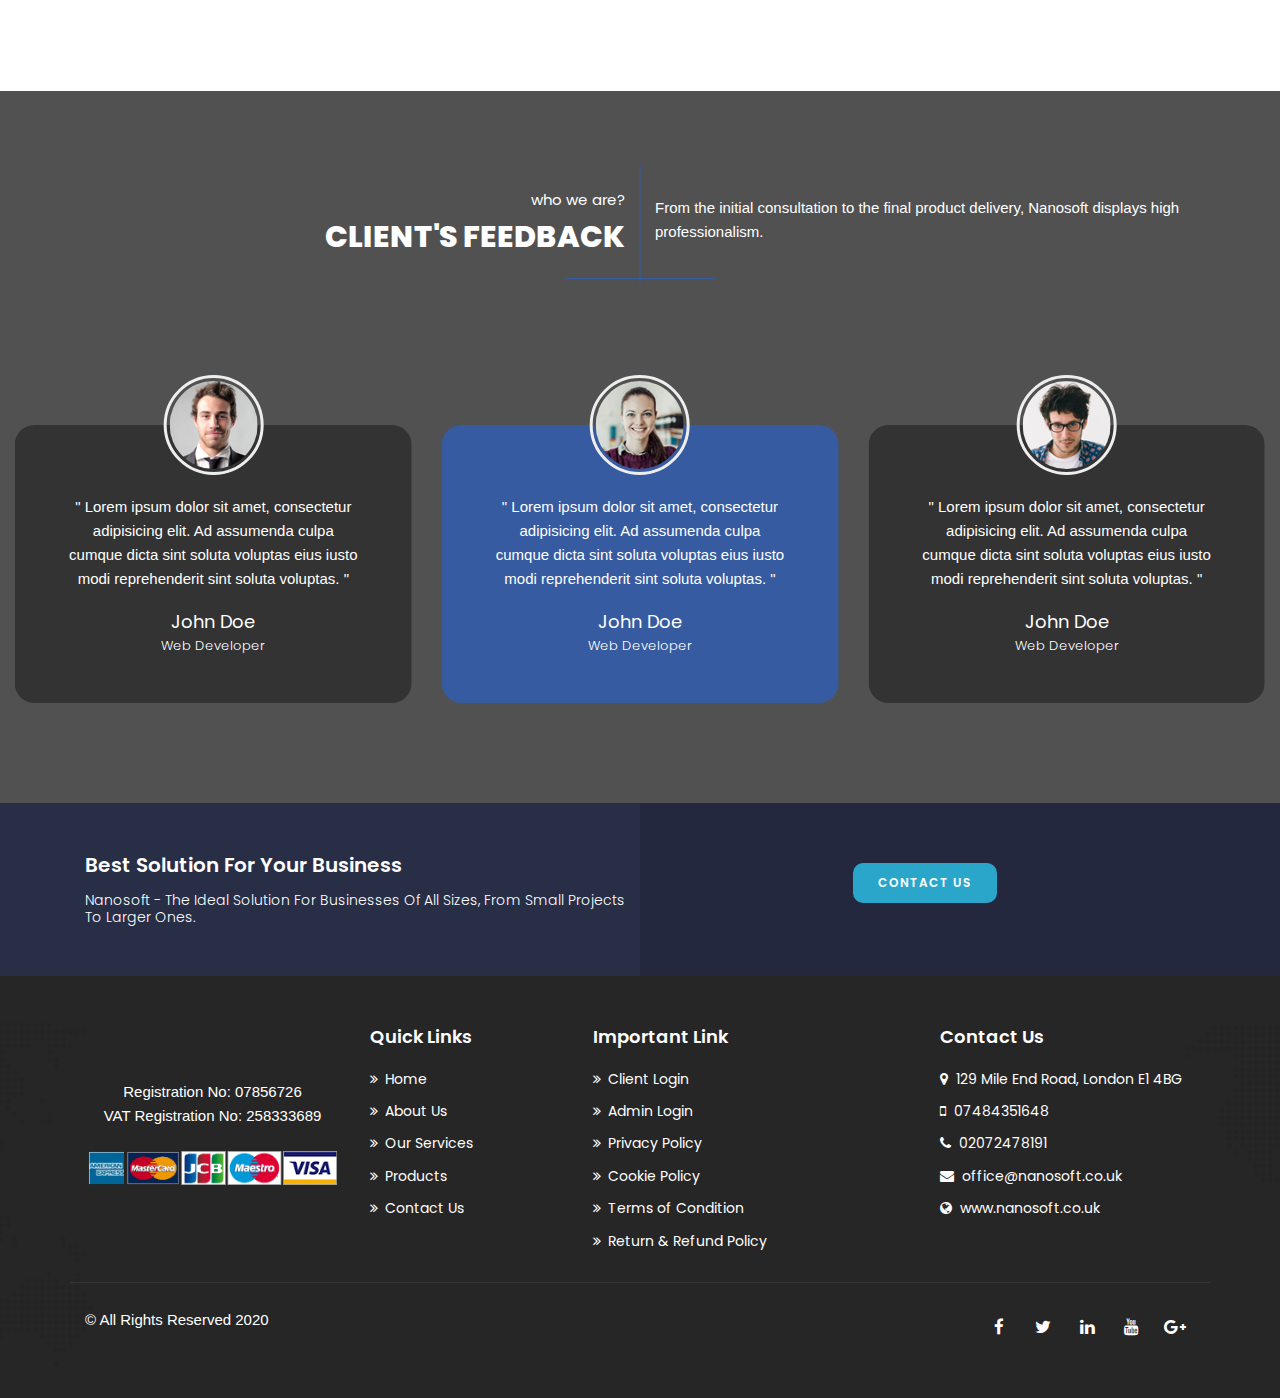
==== commit 276b93e4: "sami final update" ====
--- a/index.html
+++ b/index.html
@@ -121,8 +121,8 @@
                      <div class="slide-table">
                         <div class="slide-tablecell">
                            <h4>
-                              We are committed tot</h4>
-                           <h2>CLIENTS' SATISFACTION</h2>
+                              We are committed to</h4>
+                           <h2>CLIENT'S SATISFACTION</h2>
                            <span>Join us for all your technology requirements and support needs, benefitting from
                               state-of-the-art technology and a collaborative approach..</span>
                            <a id="slideBtn" href="https://www.nanosoft.co.uk/clientlogin.aspx" class="box-btn">Client
@@ -544,10 +544,11 @@
       <div class="container">
          <div class="row section-title white-section">
             <div class="col-md-6 text-right">
-               <h3><span>who we are?</span> what client say</h3>
-            </div>
-            <div class="col-md-6">
-               <p>Lorem Ipsum is simply dummy text of the printing and typesetting industry typesetting industry.d </p>
+               <h3><span>who we are?</span> Client's feedback </h3>
+            </div>
+            <div class="col-md-6">
+               <p>From the initial consultation to the final product delivery, Nanosoft displays high professionalism.
+               </p>
             </div>
          </div>
       </div>
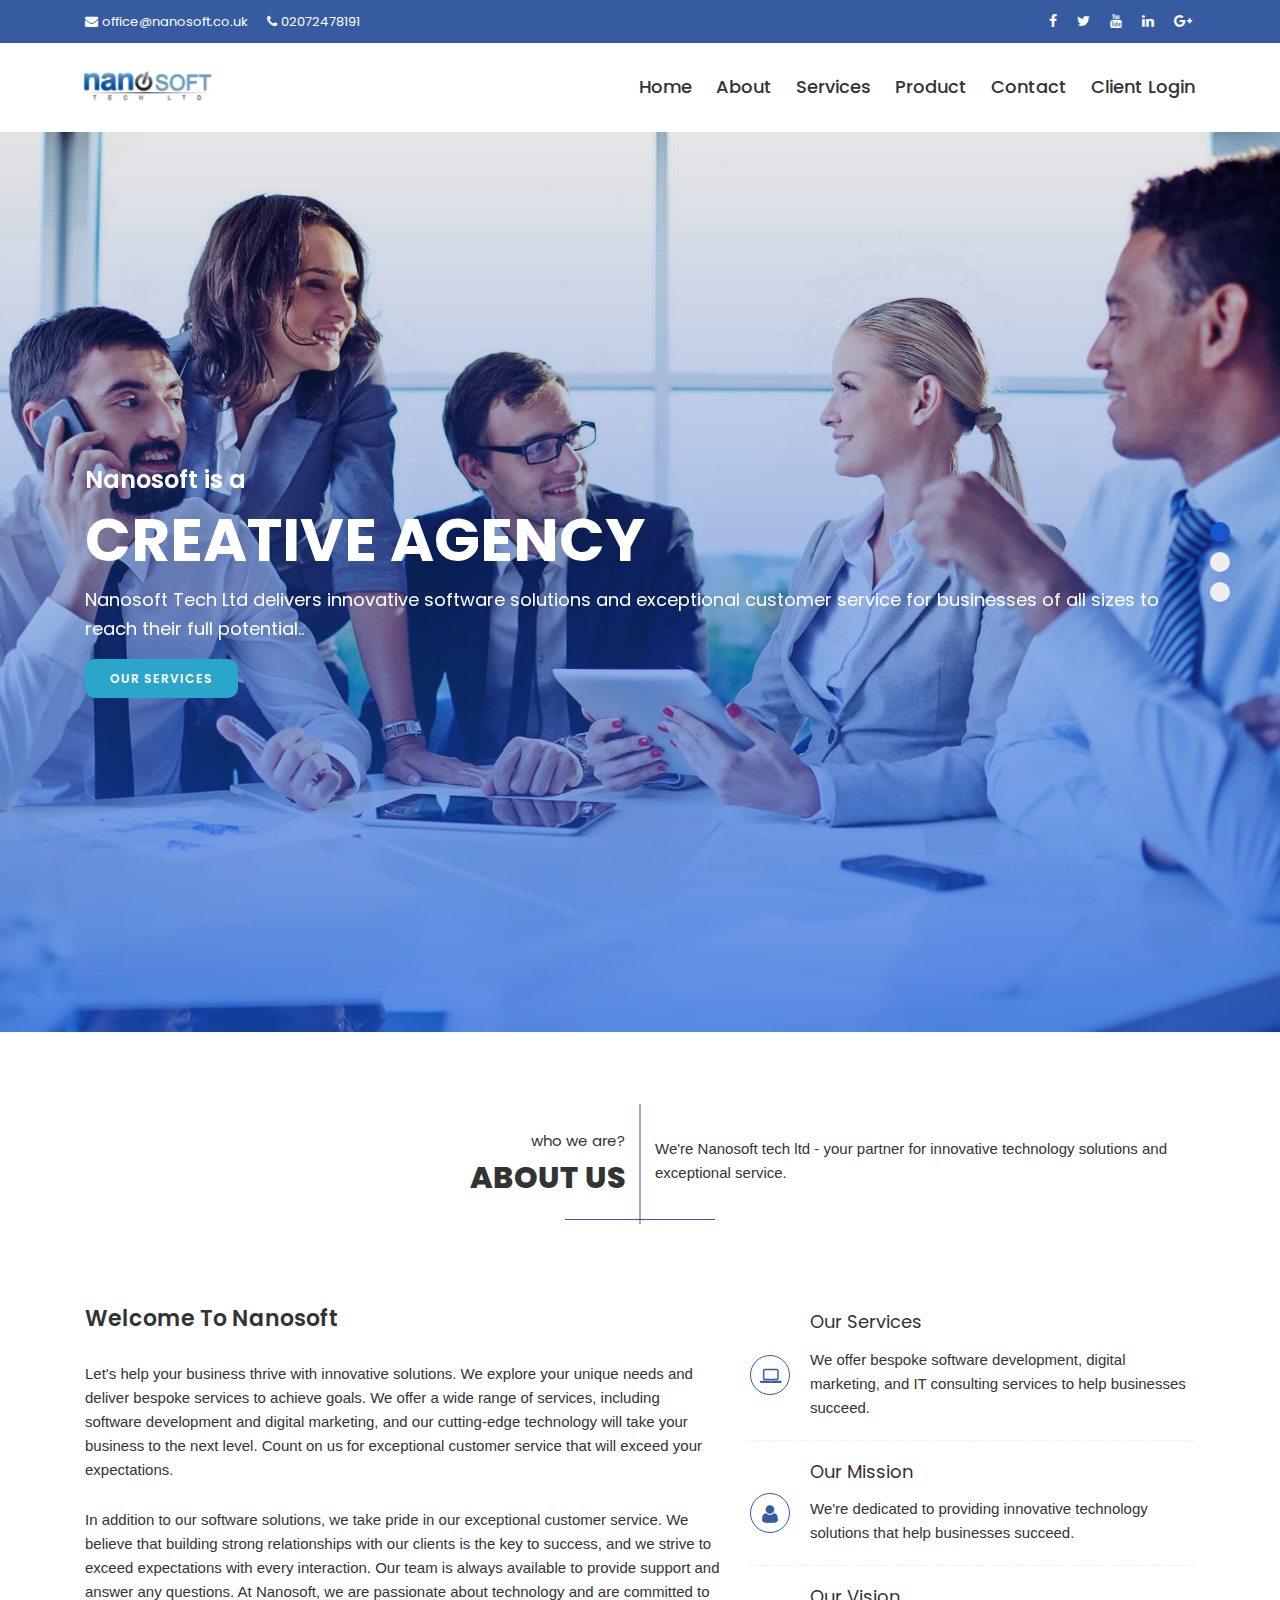
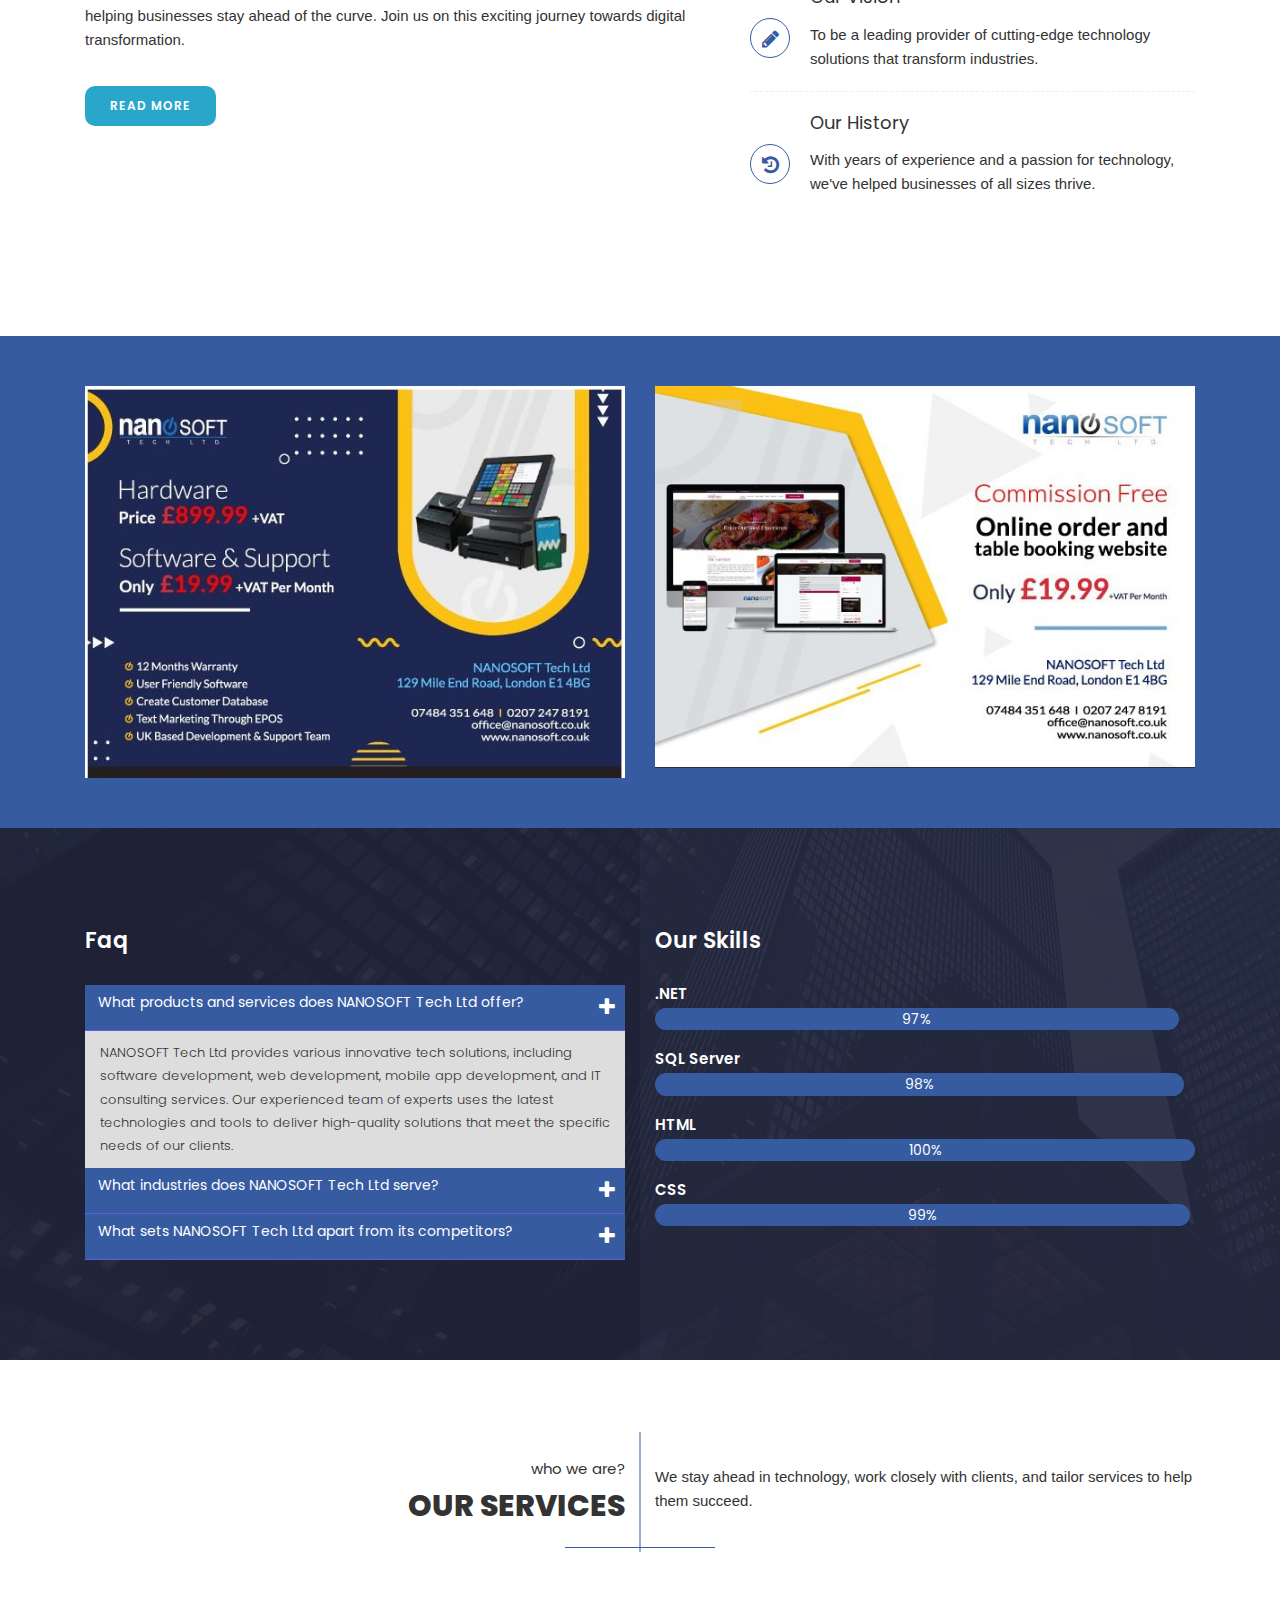
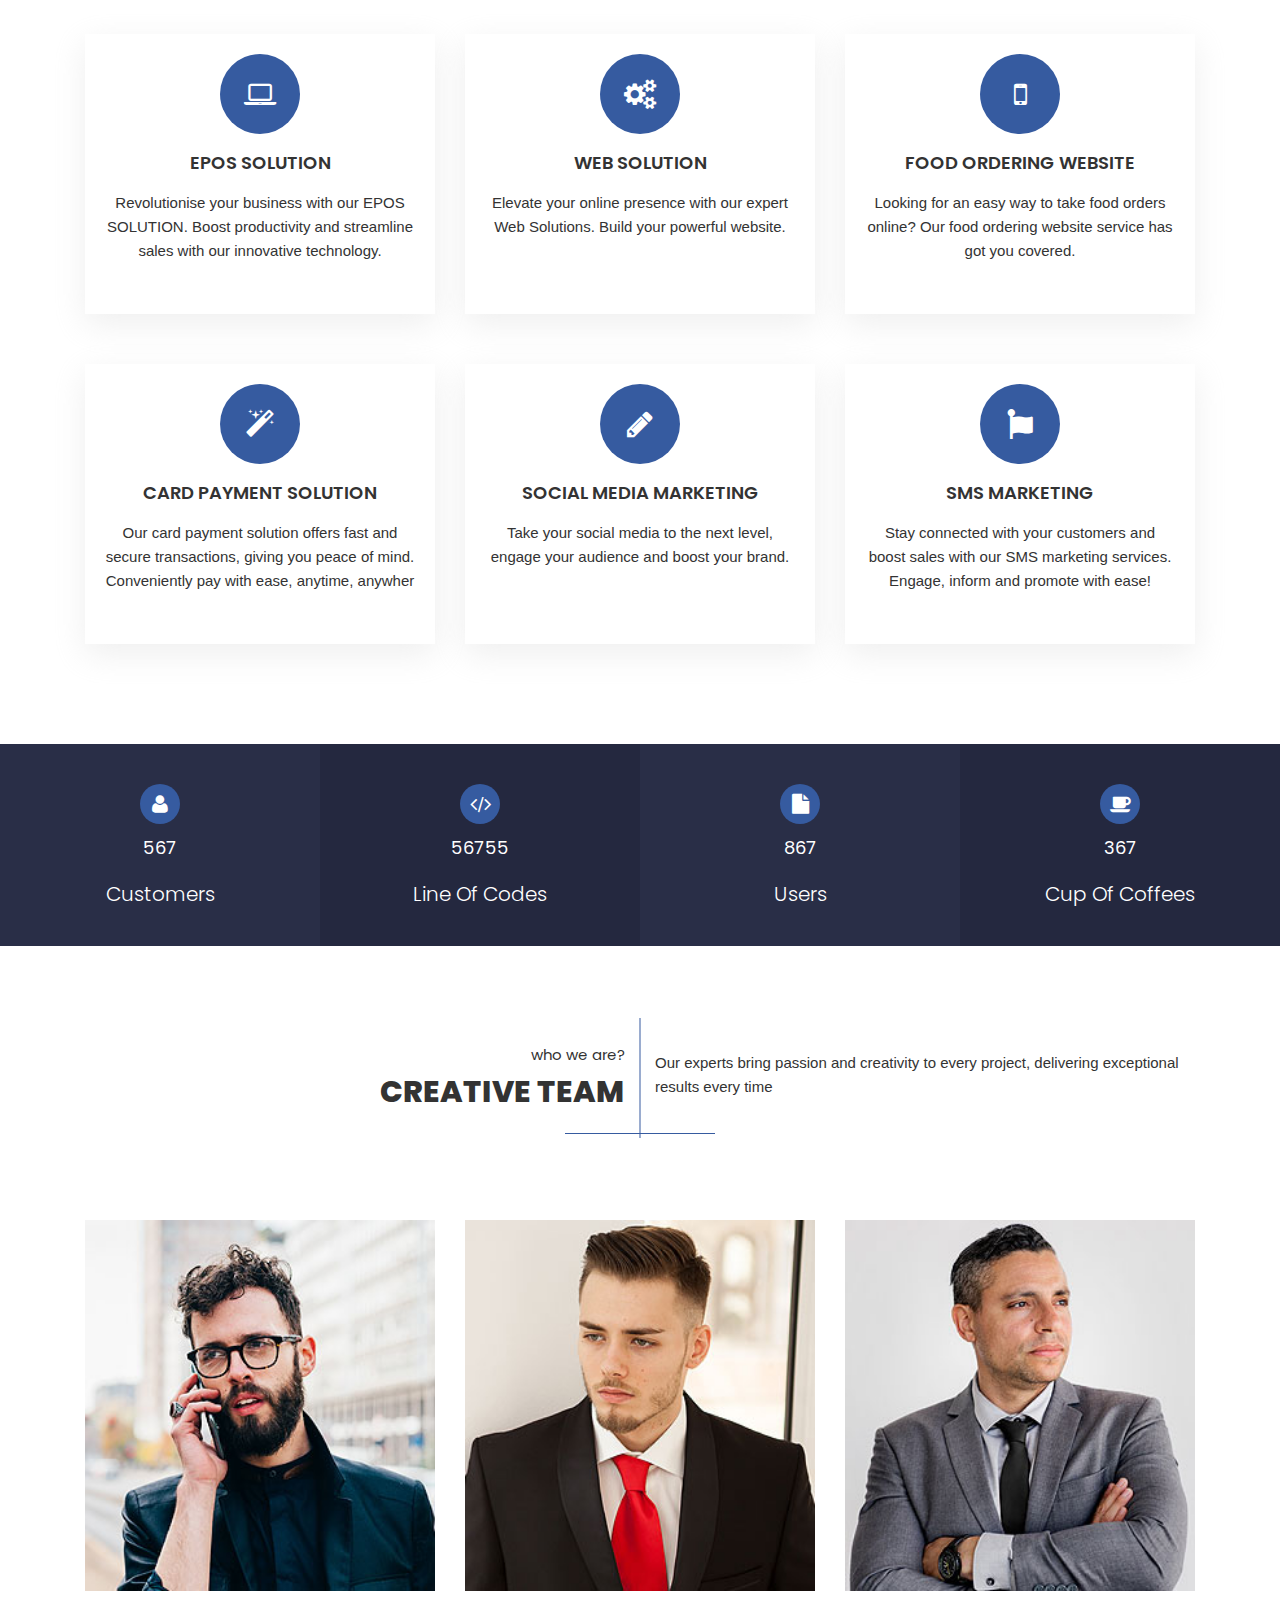
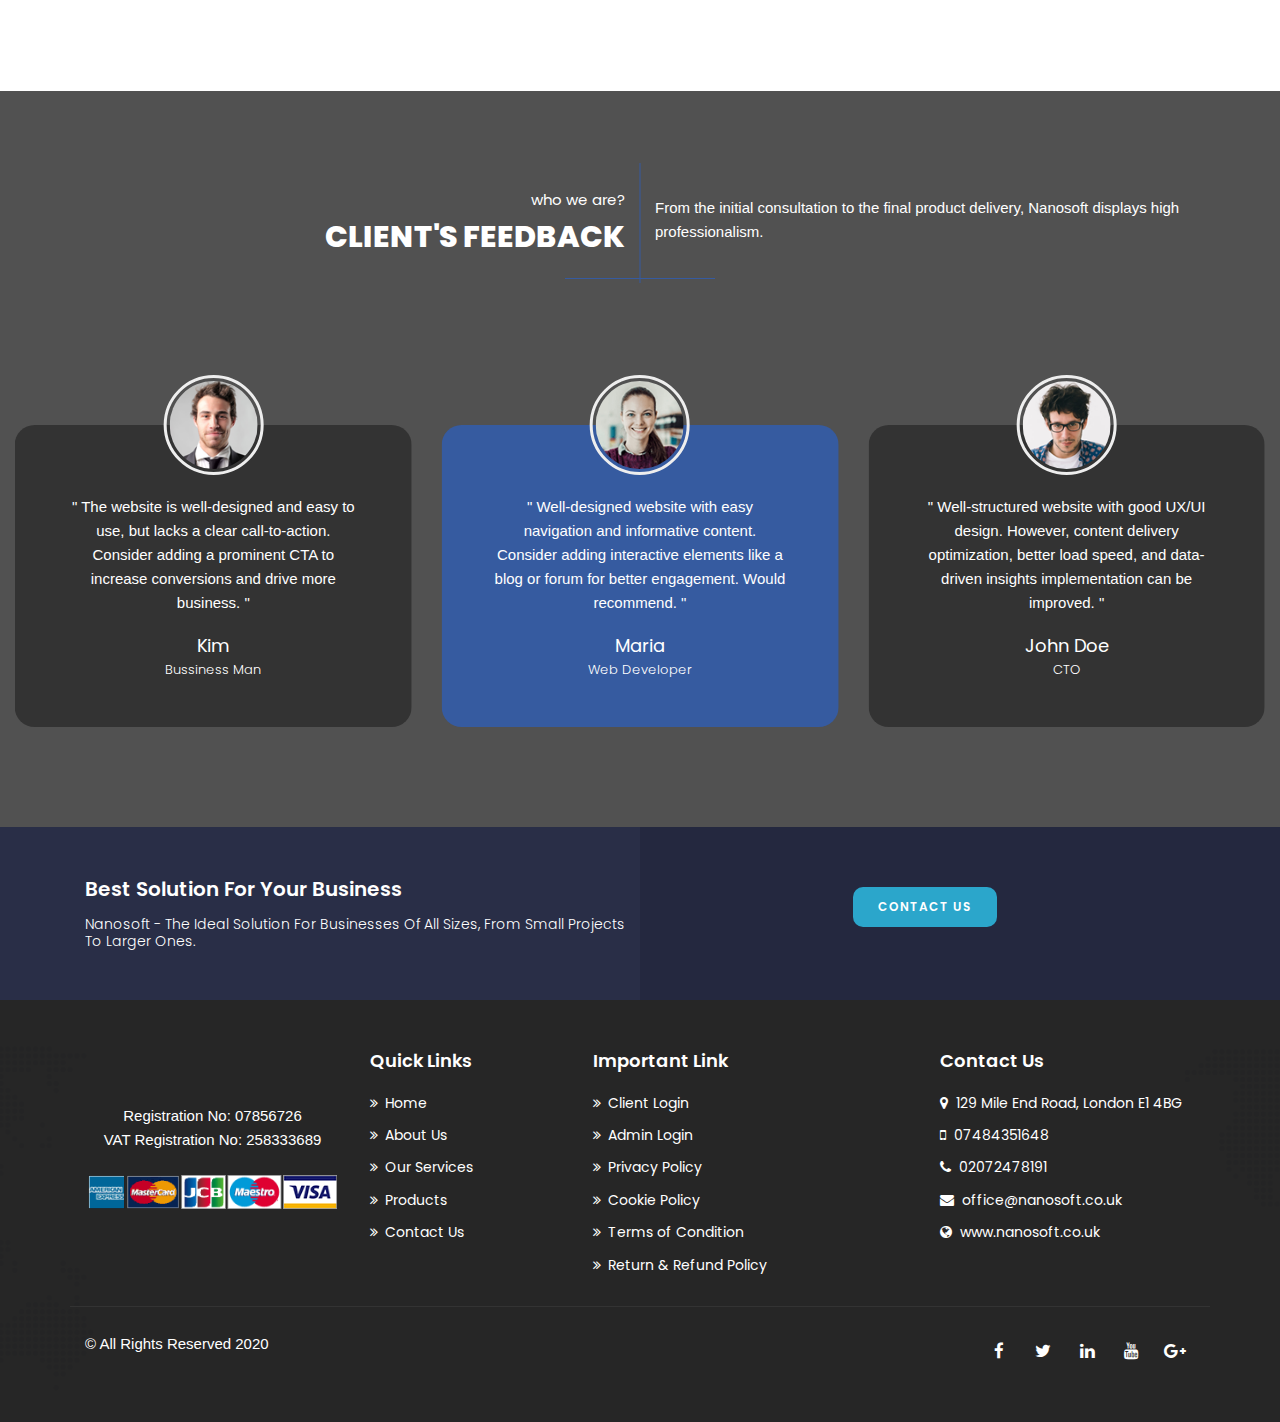
==== commit 5463bf98: "final" ====
--- a/index.html
+++ b/index.html
@@ -560,33 +560,34 @@
                      <div class="testi-img">
                         <img src="assets/img/testimonials/03.png" alt="" />
                      </div>
-                     <p>" Lorem ipsum dolor sit amet, consectetur adipisicing elit. Ad assumenda culpa cumque dicta sint
-                        soluta voluptas eius iusto modi reprehenderit sint soluta voluptas. "</p>
-                     <h4>john doe <span>web developer</span></h4>
+                     <p>" Well-designed website with easy navigation and informative content. Consider adding
+                        interactive elements like a blog or forum for better engagement. Would recommend. "</p>
+                     <h4>Maria <span>web developer</span></h4>
                   </div>
                   <div class="single-testimonial">
                      <div class="testi-img">
                         <img src="assets/img/testimonials/01.png" alt="" />
                      </div>
-                     <p>" Lorem ipsum dolor sit amet, consectetur adipisicing elit. Ad assumenda culpa cumque dicta sint
-                        soluta voluptas eius iusto modi reprehenderit sint soluta voluptas. "</p>
-                     <h4>john doe <span>web developer</span></h4>
+                     <p>" Well-structured website with good UX/UI design. However, content delivery optimization, better
+                        load speed, and data-driven insights implementation can be improved. "</p>
+                     <h4>john doe <span>CTO</span></h4>
                   </div>
                   <div class="single-testimonial">
                      <div class="testi-img">
                         <img src="assets/img/testimonials/04.png" alt="" />
                      </div>
-                     <p>" Lorem ipsum dolor sit amet, consectetur adipisicing elit. Ad assumenda culpa cumque dicta sint
-                        soluta voluptas eius iusto modi reprehenderit sint soluta voluptas. "</p>
-                     <h4>john doe <span>web developer</span></h4>
+                     <p>"The website design is impressive, and the content is informative. To improve user engagement,
+                        consider incorporating more interactive features such as social media feeds or user-generated
+                        content. "</p>
+                     <h4>Lucka jhon <span>CMO</span></h4>
                   </div>
                   <div class="single-testimonial">
                      <div class="testi-img">
                         <img src="assets/img/testimonials/02.png" alt="" />
                      </div>
-                     <p>" Lorem ipsum dolor sit amet, consectetur adipisicing elit. Ad assumenda culpa cumque dicta sint
-                        soluta voluptas eius iusto modi reprehenderit sint soluta voluptas. "</p>
-                     <h4>john doe <span>web developer</span></h4>
+                     <p>" The website is well-designed and easy to use, but lacks a clear call-to-action. Consider
+                        adding a prominent CTA to increase conversions and drive more business. "</p>
+                     <h4>Kim<span>Bussiness Man</span></h4>
                   </div>
                </div>
             </div>
